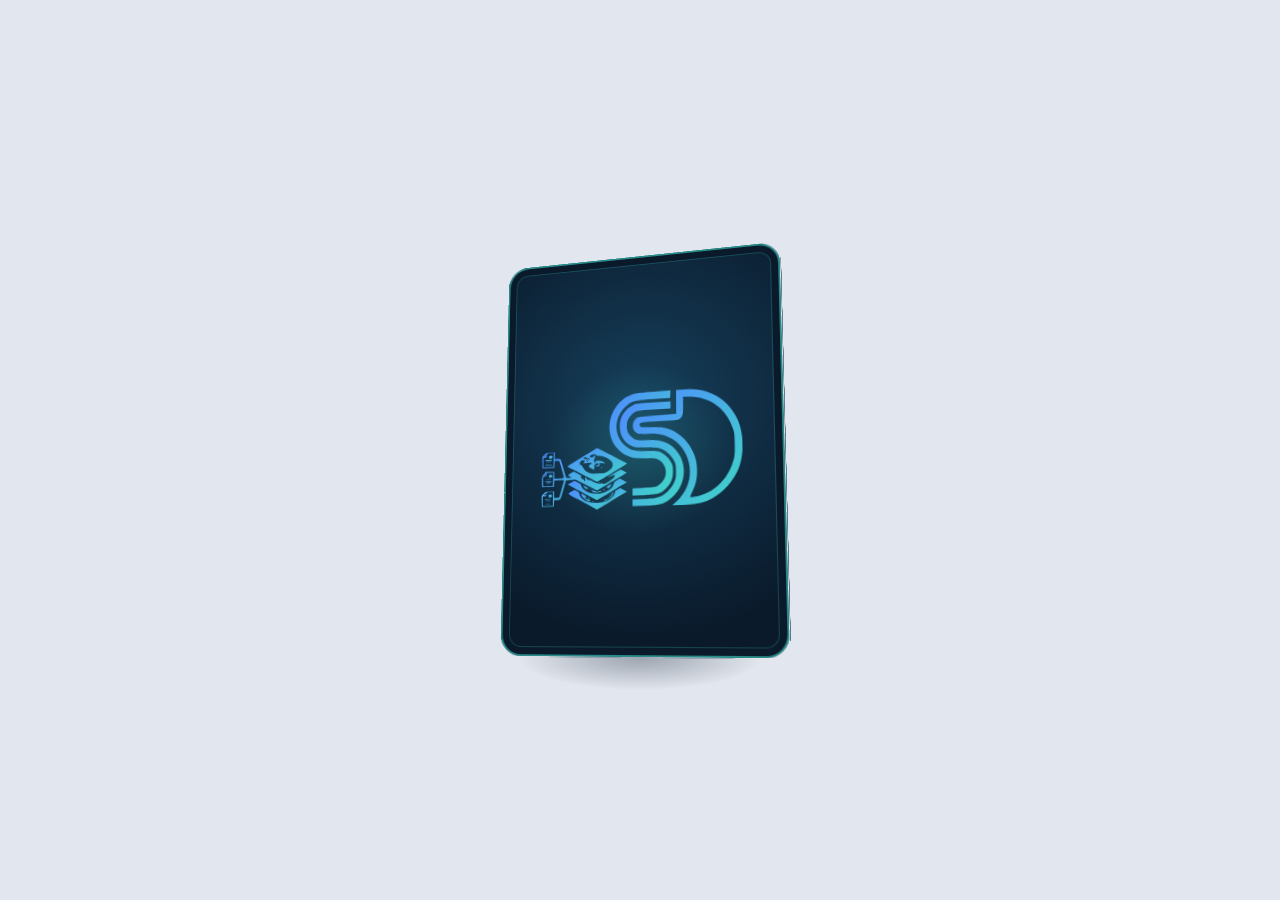
==== prototype/index.html @ 6d612077 "Planning: la lista di domani preparata in anticipo - PC: se la giornata del PDF è futura la verifica" ====
<!DOCTYPE html>
<!--
  Protocol Cards — a StructuRad product
  © 2026 StructuRad. All rights reserved. Powered by RadioPako.
-->
<html lang="it">
<head>
<meta charset="UTF-8">
<meta name="viewport" content="width=device-width, initial-scale=1.0, viewport-fit=cover">
<meta name="theme-color" content="#f2f6fd">
<meta name="author" content="StructuRad · RadioPako">
<meta name="copyright" content="© 2026 StructuRad. All rights reserved. Powered by RadioPako.">
<!-- icone: il marchio StructuRad (sorgenti in brand/, rigenerate con brand/genera-icone.js) -->
<link rel="icon" href="favicon.svg" type="image/svg+xml">
<link rel="icon" href="favicon-32.png" sizes="32x32" type="image/png">
<link rel="apple-touch-icon" href="apple-touch-icon.png">
<link rel="manifest" href="manifest.webmanifest">
<meta name="apple-mobile-web-app-title" content="Protocol Cards">
<title>Protocol Cards</title>
<style>
/* ═══════════════════════════════════════════════════════════
   PROTOCOL CARDS — prototipo
   Le card di seduta riprendono l'animazione di Uiverse.io / Novaxlo
   (card-time-cloud): pannello frontale che scivola, nuvole rotanti,
   tipografia e icona che crescono e ruotano. Ri-agganciata a una classe
   di stato invece che a :hover, che su touch resta attivo dopo il tap.
   ═══════════════════════════════════════════════════════════ */

:root{
  --bg:#f2f6fd; --surface:#ffffff; --surface2:#e9f0fc; --surface3:#dde8fa;
  --border:#d3e0f5; --border2:#bed2ef;
  --text:#15233f; --text2:#33456b; --muted:#6d7f9f;
  --accent:#2f6fed; --accent-d:#1d54c4; --accent-s:#e6eefd;
  --tint1:#7fa9f5; --tint2:#2f6fed;

  --st-todo:#e0801f;  --st-todo-t:#95530c;  --st-todo-s:#fdf1e2;
  --st-set:#0c9b78;   --st-set-t:#056a52;   --st-set-s:#e2f7f1;
  --st-done:#93a2ba;  --st-done-t:#5d6e88;  --st-done-s:#eef2f8;
  --danger:#d64545;   --danger-s:#fdeaea;

  --sh:0 1px 2px rgba(21,35,63,.06), 0 4px 14px rgba(47,111,237,.06);
  --sh-l:0 8px 30px rgba(21,35,63,.12);
  --r:14px; --ab:66px;
  --safe-b:env(safe-area-inset-bottom,0px);
}

/* ── TC ELETTIVA : verde pastello ── */
body[data-m="elettiva"]{
  --bg:#f1faf6; --surface2:#e6f5ee; --surface3:#d6eee2;
  --border:#cfe8dd; --border2:#aedcc7;
  --accent:#2f8f68; --accent-d:#1f6e4e; --accent-s:#e6f5ee;
  --tint1:#7ec9a8; --tint2:#a8dcc3;
  --sh:0 1px 2px rgba(21,63,45,.06), 0 4px 14px rgba(47,143,104,.08);
}
/* ── TC EMERGENZA : rosso sfumato al viola ── */
body[data-m="emergenza"]{
  --bg:#fdf3f7; --surface2:#fbe9f0; --surface3:#f7dbe8;
  --border:#f2d5e1; --border2:#e7b6cc;
  --accent:#c9345a; --accent-d:#9c2547; --accent-s:#fdecf1;
  --tint1:#e0556e; --tint2:#8b4bc4;
  --sh:0 1px 2px rgba(63,21,45,.06), 0 4px 14px rgba(201,52,90,.09);
}

*{box-sizing:border-box;margin:0;padding:0;-webkit-tap-highlight-color:transparent}
html,body{height:100%}
body{
  background:var(--bg);color:var(--text);
  font-family:'SF Pro Text',-apple-system,BlinkMacSystemFont,'Segoe UI',Roboto,sans-serif;
  overflow:hidden;transition:background .45s ease;
}
button,input,select,textarea{font-family:inherit}

/* ─── APP BAR ─────────────────────────────────────────── */
.appbar{
  position:fixed;top:0;left:0;right:0;z-index:40;height:var(--ab);
  padding:11px 14px;background:color-mix(in srgb,var(--bg) 92%,transparent);
  backdrop-filter:blur(14px);border-bottom:1px solid var(--border);
  display:flex;align-items:center;gap:9px;transition:border-color .45s;
}
.appbar h1{font-size:15.5px;font-weight:700;letter-spacing:-.25px}
.appbar .date{font-size:10.5px;color:var(--muted);margin-top:1px}
.ab-sp{flex:1}
.ico{
  position:relative;width:38px;height:38px;flex-shrink:0;border-radius:11px;
  border:1px solid var(--border);background:var(--surface);color:var(--text2);
  font-size:16px;cursor:pointer;display:flex;align-items:center;justify-content:center;
  box-shadow:var(--sh);
}
.ico:active{transform:scale(.93)}
.ico b{
  position:absolute;top:-4px;right:-4px;min-width:17px;height:17px;padding:0 4px;
  border-radius:99px;background:var(--danger);color:#fff;font-size:9.5px;font-weight:800;
  display:flex;align-items:center;justify-content:center;border:2px solid var(--bg);
}
.ico.hide{display:none}

.view{position:absolute;inset:0;overflow-y:auto;overflow-x:hidden;
  padding:calc(var(--ab) + 10px) 14px calc(34px + var(--safe-b));
  -webkit-overflow-scrolling:touch}
.view.hidden{display:none}

.h2{font-size:18px;font-weight:750;letter-spacing:-.3px;margin-bottom:4px}
.p{font-size:12px;color:var(--muted);line-height:1.55}
.blk{margin-top:22px}
.zona-velo{position:fixed;inset:0;z-index:4500;display:grid;place-items:center;padding:28px;background:var(--bg)}
.zona-velo[hidden]{display:none}
.zv-box{max-width:320px;text-align:center}
.zv-ico{width:64px;height:64px;margin:0 auto 16px;border-radius:50%;display:grid;place-items:center;
  font-size:30px;color:var(--accent-d);background:var(--accent-s)}
.zona-velo.fuori .zv-ico{color:var(--danger);background:#fde8e6}
.zv-box h3{font-size:18px;font-weight:750;margin-bottom:8px}
.zv-box p{font-size:13px;color:var(--text2);line-height:1.55;margin-bottom:18px}
.info details{border-top:1px solid var(--border)}
.info details:last-child{border-bottom:1px solid var(--border)}
.info summary{cursor:pointer;padding:12px 2px;font-size:13px;font-weight:700;color:var(--text);list-style:none;
  display:flex;align-items:center;justify-content:space-between}
.info summary::-webkit-details-marker{display:none}
.info summary::after{content:"+";font-weight:500;color:var(--muted)}
.info details[open] summary::after{content:"−"}
.info p{margin:0 2px 12px;font-size:12px;line-height:1.55;color:var(--muted)}

/* ═══ APERTURA ════════════════════════════════════════
   All'avvio una carta vera, al centro: angoli arrotondati, uno spessore
   che si vede quando ruota, un'ombra morbida sotto, il marchio
   StructuRad già stampato sul dorso. Entra inclinata e si gira: il fronte
   è la pagina dell'app in miniatura, con la sua intestazione già al
   posto giusto. Il fronte si allarga finché la miniatura coincide al
   pixel con la pagina vera, la carta si toglie e compaiono i pazienti:
   nessuno stacco. Tocco per saltare; con «riduci movimento» non c'è.

   Leggerezza, perché su un telefono vero non scatti:
     · lo spessore sono quattro strisce sottili sui lati, messe di taglio:
       la scheda grafica disegna due facce e quattro strisce, non una
       pila di carte intere sovrapposte (era il costo maggiore del giro);
     · niente ritaglio arrotondato sul fronte: la miniatura sta già
       dentro la carta;
     · si muovono solo transform e opacity; l'opacità sta sulla scena e
       non sulla carta, che altrimenti si appiattirebbe;
     · l'ombra è un gradiente, non un filtro;
     · il collegamento al PC (cifratura e rete) parte a carta posata.  */
#apertura{position:fixed;inset:0;z-index:5000;display:grid;place-items:center;overflow:hidden}
/* il «tavolo» è appena più scuro della pagina, così la carta si stacca;
   mentre il fronte si allarga sfuma, e resta il colore della pagina     */
.ap-tavolo{position:absolute;inset:0;background:rgba(10,26,43,.07)}
.ap-scena{position:relative;width:min(62vw,290px);aspect-ratio:5/7;perspective:1000px;opacity:0}
.ap-carta{position:absolute;inset:0;transform-style:preserve-3d;transform:rotateX(10deg) rotateY(-16deg)}
.ap-dorso,.ap-fronte{position:absolute;inset:0;border-radius:22px}
/* il taglio: --mw e --mh sono metà larghezza e metà altezza della carta */
.ap-lato{position:absolute;background:linear-gradient(90deg,#123247,#2a5a72 50%,#123247)}
.ap-lato.sx,.ap-lato.dx{top:16px;bottom:16px;left:50%;width:5px;margin-left:-2.5px}
.ap-lato.su,.ap-lato.giu{left:16px;right:16px;top:50%;height:5px;margin-top:-2.5px}
.ap-lato.dx{transform:rotateY(90deg) translateZ(var(--mw,145px))}
.ap-lato.sx{transform:rotateY(-90deg) translateZ(var(--mw,145px))}
.ap-lato.su{transform:rotateX(90deg) translateZ(var(--mh,203px))}
.ap-lato.giu{transform:rotateX(-90deg) translateZ(var(--mh,203px))}
.ap-dorso{display:grid;place-items:center;transform:translateZ(2.5px);backface-visibility:hidden;
  background:radial-gradient(48% 30% at 50% 50%,rgba(63,214,198,.18),transparent 70%),
             radial-gradient(120% 80% at 50% 38%,#16405c 0%,#0A1A2B 72%);
  box-shadow:inset 0 0 0 2px rgba(63,214,198,.6),inset 0 0 0 9px #0A1A2B,inset 0 0 0 10px rgba(63,214,198,.22)}
.ap-dorso svg{width:72%;height:auto}
.ap-fronte{transform:rotateY(180deg) translateZ(2.5px);backface-visibility:hidden;
  background:var(--ap-fondo,var(--bg))}
.ap-fronte::after{content:"";position:absolute;inset:0;border-radius:inherit;box-shadow:inset 0 0 0 1.5px var(--border)}
/* la pagina in miniatura: grande come lo schermo, rimpicciolita sulla carta */
.ap-pagina{position:absolute;transform-origin:0 0;pointer-events:none}
.ap-pagina .appbar{backdrop-filter:none;-webkit-backdrop-filter:none;background:var(--ap-fondo,var(--bg))}
.ap-ombra{position:absolute;left:8%;right:8%;bottom:-9%;height:16%;border-radius:50%;opacity:0;
  background:radial-gradient(closest-side,rgba(10,26,43,.32),transparent)}
/* entrata */
#apertura.pronto .ap-scena{animation:apAppare .35s ease-out forwards}
#apertura.pronto .ap-carta{animation:apEntra .75s cubic-bezier(.22,1,.36,1) forwards}
#apertura.pronto .ap-ombra{animation:apOmbra .75s cubic-bezier(.22,1,.36,1) forwards}
@keyframes apAppare{to{opacity:1}}
@keyframes apEntra{from{transform:translateY(34px) scale(.9) rotateX(26deg) rotateY(-30deg)}
                   to{transform:rotateX(10deg) rotateY(-16deg)}}
@keyframes apOmbra{from{opacity:0;transform:scale(.8)}to{opacity:1;transform:none}}
/* il giro: la carta si solleva a metà, si gira sul fronte e si posa */
#apertura.gira .ap-scena{opacity:1}
#apertura.gira .ap-carta{animation:apGira var(--t-giro,820ms) cubic-bezier(.45,.05,.25,1) forwards}
#apertura.gira .ap-ombra{opacity:1;animation:apOmbraGiro var(--t-giro,820ms) cubic-bezier(.45,.05,.25,1) forwards}
@keyframes apGira{
  0%{transform:rotateX(10deg) rotateY(-16deg)}
  50%{transform:translateZ(70px) rotateX(6deg) rotateY(90deg)}
  100%{transform:rotateX(0deg) rotateY(180deg)}}
@keyframes apOmbraGiro{50%{opacity:.45;transform:scale(.7)}100%{opacity:1;transform:none}}
/* il fronte si allarga a tutto schermo: è del colore dell'app, quindi
   diventa la pagina; il nome e l'ombra intanto sfumano              */
#apertura.espandi .ap-carta{transform:rotateY(180deg);animation:none}
#apertura.espandi .ap-scena{perspective:none;animation:apEspandi var(--t-espandi,460ms) cubic-bezier(.65,0,.25,1) forwards}
#apertura.espandi .ap-ombra,#apertura.espandi .ap-tavolo,#apertura.espandi .ap-fronte::after{animation:apVia .25s ease-out forwards}
@keyframes apEspandi{to{transform:scale(var(--s-pieno,3))}}
@keyframes apVia{to{opacity:0}}

@media (prefers-reduced-motion: reduce){#apertura{display:none}}

/* ═══ GIORNATE: oggi e planning ══════════════════════ */
.giorni{display:flex;gap:6px;margin:0 0 12px;padding:4px;border-radius:13px;background:var(--surface2);
  border:1px solid var(--border);overflow-x:auto;scrollbar-width:none}
.giorni[hidden]{display:none}
.giorni::-webkit-scrollbar{display:none}
.giorni button{flex:1 0 auto;min-width:0;height:38px;padding:0 12px;border:0;border-radius:10px;background:none;
  font:inherit;font-size:12px;font-weight:700;color:var(--muted);cursor:pointer;white-space:nowrap}
.giorni button small{font-weight:600;opacity:.8;margin-left:5px}
.giorni button.on{background:var(--surface);color:var(--text);box-shadow:var(--sh)}
.giorni button.plan.on{color:var(--accent-d)}

/* ═══ BOARD ═══════════════════════════════════════════ */
.legend{display:flex;gap:13px;flex-wrap:wrap;padding:2px 2px 4px;
  font-size:10.5px;color:var(--muted)}
.legend i{display:inline-block;width:8px;height:8px;border-radius:2px;
  margin-right:5px;vertical-align:1px}

.newcard{width:100%;height:46px;margin-bottom:14px;border-radius:12px;border:none;
  background:linear-gradient(135deg,var(--tint1),var(--tint2));color:#fff;
  font-size:14px;font-weight:700;cursor:pointer;
  box-shadow:0 4px 14px color-mix(in srgb,var(--tint1) 35%,transparent)}
.newcard:active{transform:scale(.985)}
.newcard.hidden{display:none}

.cp{position:sticky;top:0;z-index:6;display:flex;align-items:center;gap:10px;
  margin:16px -14px 11px;padding:9px 14px;
  background:color-mix(in srgb,var(--bg) 95%,transparent);backdrop-filter:blur(10px)}
.cp-t{font-size:10.5px;font-weight:800;letter-spacing:1.4px;text-transform:uppercase}
.cp-ico{font-size:13px;line-height:1}
.cp-n{font-size:10px;font-weight:700;color:var(--muted);border:1px solid var(--border2);
  border-radius:99px;padding:2px 8px;background:var(--surface)}
.cp-line{flex:1;height:1px;background:var(--border)}
.list{display:flex;flex-direction:column;gap:10px}

.slot{position:relative;border-radius:var(--r)}
.slot::after{
  content:'✓  completato';position:absolute;inset:0;display:flex;align-items:center;
  justify-content:flex-end;padding-right:18px;border-radius:var(--r);
  background:linear-gradient(90deg,transparent,var(--st-done-s));
  font-size:11.5px;font-weight:700;color:var(--st-done-t);
  opacity:0;transition:opacity .2s;pointer-events:none;
}
.slot.swiping::after{opacity:1}
.slot[data-state="done"]::after{content:'↩  riattiva';
  background:linear-gradient(90deg,transparent,var(--st-todo-s));color:var(--st-todo-t)}

.card-mini{
  --c1:var(--st-todo); --c1t:var(--st-todo-t); --c1s:var(--st-todo-s);
  position:relative;height:84px;border-radius:var(--r);
  border:1px solid var(--border);border-left:3.5px solid var(--c1);
  background:var(--surface);overflow:hidden;cursor:pointer;box-shadow:var(--sh);
  transition:transform .28s cubic-bezier(.32,.72,0,1),border-color .4s,opacity .3s;
  touch-action:pan-y;will-change:transform;
}
.card-mini:active{transform:scale(.975)}
.mini-back{position:absolute;inset:0;overflow:hidden;
  background:radial-gradient(80% 140% at 92% 125%,var(--c1s) 0%,transparent 62%)}
.mini-back::before{content:'';position:absolute;width:140%;aspect-ratio:1;right:-38%;top:-22%;
  background:radial-gradient(closest-side,var(--c1s),transparent 72%);
  animation:rotate-cloud 18s linear infinite}
.mini-front{position:absolute;inset:0;
  background:linear-gradient(105deg,var(--surface) 56%,var(--surface2));
  transition:transform .42s cubic-bezier(.32,.72,0,1);will-change:transform}
.card-mini.opening .mini-front{transform:translateY(102%)}
.mini-body{position:absolute;inset:0;padding:11px 14px;display:flex;align-items:center;gap:12px}
.mini-l{flex:1;min-width:0}
.mini-name{font-size:14px;font-weight:700;line-height:1.22;letter-spacing:-.2px;
  display:-webkit-box;-webkit-line-clamp:2;-webkit-box-orient:vertical;overflow:hidden}
.mini-sub{font-size:10.5px;color:var(--muted);margin-top:3px}
.mini-sum{display:flex;gap:4px;flex-wrap:wrap;margin-top:5px}
.mini-sum span{font-size:8.5px;font-weight:800;letter-spacing:.3px;text-transform:uppercase;
  padding:2px 5px;border-radius:4px;background:var(--c1s);color:var(--c1t);
  border:.5px solid var(--c1)}
.mini-r{flex-shrink:0;display:flex;flex-direction:column;align-items:flex-end;gap:7px}
.mini-time{font-size:22px;font-weight:750;color:var(--c1t);font-variant-numeric:tabular-nums;
  letter-spacing:-.6px;line-height:1;transition:color .4s}
.mini-dot{width:7px;height:7px;border-radius:50%;background:var(--c1);
  box-shadow:0 0 0 3px var(--c1s)}
.slot[data-state="set"]  .card-mini{--c1:var(--st-set);--c1t:var(--st-set-t);--c1s:var(--st-set-s)}
.slot[data-state="done"] .card-mini{--c1:var(--st-done);--c1t:var(--st-done-t);--c1s:var(--st-done-s);opacity:.62}
.slot[data-state="done"] .mini-name{color:var(--muted)}
.slot[data-state="done"] .mini-back::before{animation:none}

.eod{width:100%;margin-top:26px;height:50px;border-radius:13px;border:1px dashed var(--border2);
  background:var(--surface);color:var(--text2);font-size:14px;font-weight:650;
  cursor:pointer;box-shadow:var(--sh)}
.eod:active{transform:scale(.985)}
.eod[hidden]{display:none}
.eod:disabled{opacity:.45;cursor:not-allowed}

/* ═══ DETTAGLIO ════════════════════════════════════════ */
.detail{position:fixed;inset:0;z-index:50;background:var(--bg);display:none;flex-direction:column}
.detail.open{display:flex}
.d-head{
  --c1:var(--st-todo); --c1t:var(--st-todo-t); --c1s:var(--st-todo-s);
  flex-shrink:0;padding:calc(12px + env(safe-area-inset-top,0px)) 15px 14px;
  border-bottom:1px solid var(--border);
  background:linear-gradient(180deg,var(--c1s),var(--surface) 85%);
}
.detail[data-state="set"]  .d-head{--c1:var(--st-set);--c1t:var(--st-set-t);--c1s:var(--st-set-s)}
.detail[data-state="done"] .d-head{--c1:var(--st-done);--c1t:var(--st-done-t);--c1s:var(--st-done-s)}
.d-top{display:flex;align-items:flex-start;gap:11px}
.d-name{font-size:17px;font-weight:750;line-height:1.2;letter-spacing:-.35px}
.d-meta{display:flex;flex-wrap:wrap;gap:3px 9px;margin-top:5px;font-size:11.5px;color:var(--muted)}
.d-meta b{color:var(--text2);font-weight:700}
.d-time{margin-left:auto;font-size:30px;font-weight:750;color:var(--c1t);
  font-variant-numeric:tabular-nums;letter-spacing:-1px;line-height:1}
.urg{display:inline-block;font-size:8.5px;font-weight:800;letter-spacing:.6px;
  padding:3px 7px;border-radius:5px;color:#fff;margin-top:6px;
  background:linear-gradient(135deg,#e0556e,#8b4bc4)}

.d-scroll{flex:1;overflow-y:auto;-webkit-overflow-scrolling:touch;
  padding:0 15px calc(98px + var(--safe-b))}
.sec{padding:16px 0;border-bottom:1px solid var(--border)}
.sec:last-child{border-bottom:none}
.sec-t{font-size:9.5px;font-weight:800;letter-spacing:1.2px;text-transform:uppercase;
  color:var(--muted);margin-bottom:10px;display:flex;align-items:center;gap:8px}
.sec-t .sp{flex:1}
.ris{display:flex;flex-direction:column;gap:9px}
.ris-row{display:flex;gap:10px;font-size:13px;line-height:1.42}
.ris-row b{flex-shrink:0;width:58px;font-size:9.5px;font-weight:800;letter-spacing:.7px;
  text-transform:uppercase;color:var(--muted);padding-top:3px}

.seg{display:flex;gap:3px;padding:3px;background:var(--surface2);
  border:1px solid var(--border);border-radius:11px}
.seg button{flex:1;height:34px;border:none;border-radius:8px;background:transparent;
  color:var(--muted);font-size:12.5px;font-weight:650;cursor:pointer;transition:.15s}
.seg button.on{background:var(--surface);color:var(--accent);box-shadow:var(--sh)}

.opts{display:flex;flex-direction:column;gap:8px;margin-top:10px}
.opt{display:flex;align-items:flex-start;gap:10px;padding:12px;border:1px solid var(--border);
  background:var(--surface);border-radius:12px;cursor:pointer;box-shadow:var(--sh);transition:.15s}
.opt.on{border-color:var(--accent);background:var(--accent-s)}
.opt:active{transform:scale(.99)}
.opt-r{flex-shrink:0;width:17px;height:17px;border-radius:50%;margin-top:1px;
  border:2px solid var(--border2);position:relative;background:var(--surface)}
.opt.on .opt-r{border-color:var(--accent)}
.opt.on .opt-r::after{content:'';position:absolute;inset:2.5px;border-radius:50%;background:var(--accent)}
.opt-n{font-size:13.5px;font-weight:700;line-height:1.3}
.opt-w{font-size:10.5px;color:var(--muted);margin-top:3px;line-height:1.42}
.tag{flex-shrink:0;font-size:8.5px;font-weight:800;letter-spacing:.5px;border-radius:5px;
  padding:3px 6px;margin-left:auto}
.tag.sirm{color:var(--accent-d);background:var(--accent-s);border:1px solid var(--border2)}
.tag.learn{color:var(--st-set-t);background:var(--st-set-s);border:1px solid var(--st-set)}
.apply{width:100%;height:42px;margin-top:10px;border-radius:10px;border:none;
  background:var(--accent);color:#fff;font-size:13.5px;font-weight:700;cursor:pointer}
.apply:disabled{background:var(--surface2);color:var(--muted);cursor:not-allowed}
.apply:not(:disabled):active{transform:scale(.985)}

.chk{display:flex;align-items:center;gap:11px;padding:12px 13px;background:var(--surface);
  border:1px solid var(--border);border-radius:12px;cursor:pointer;box-shadow:var(--sh)}
.chk.on{border-color:var(--accent);background:var(--accent-s)}
.chk-b{width:21px;height:21px;border-radius:6px;border:1.5px solid var(--border2);
  flex-shrink:0;position:relative;transition:.15s;background:var(--surface)}
.chk.on .chk-b{background:var(--accent);border-color:var(--accent)}
.chk.on .chk-b::after{content:'';position:absolute;left:6.5px;top:2.5px;width:5px;height:11px;
  border-right:2px solid #fff;border-bottom:2px solid #fff;transform:rotate(42deg)}
.chk-l{font-size:13.5px;font-weight:650}
.prev-d{display:none;margin-top:9px;gap:8px;align-items:center}
.prev-d.show{display:flex}
.prev-d label{font-size:11px;color:var(--muted);flex-shrink:0}

input[type=date],input[type=time],input[type=number],input[type=text]{
  height:44px;padding:0 12px;border:1px solid var(--border);border-radius:11px;
  background:var(--surface);color:var(--text);font-size:14px;outline:none;width:100%}
input:focus{border-color:var(--accent);box-shadow:0 0 0 3px var(--accent-s)}
input.err{border-color:var(--danger);box-shadow:0 0 0 3px var(--danger-s)}

.hint{display:none;margin-top:10px;padding:12px 13px;border-radius:12px;
  border:1px solid var(--c);background:var(--cs)}
.hint.show{display:block;animation:pop .28s cubic-bezier(.32,.72,0,1)}
.hint-h{font-size:12.5px;font-weight:750;color:var(--ct);display:flex;gap:7px;align-items:center}
.hint-b{font-size:11.5px;color:var(--text2);margin-top:5px;line-height:1.5}
.hint-a{margin-top:10px;height:34px;padding:0 14px;border-radius:9px;border:none;
  background:var(--ct);color:#fff;font-size:12.5px;font-weight:700;cursor:pointer}
.hint.req{--c:var(--st-todo);--ct:var(--st-todo-t);--cs:var(--st-todo-s)}
.hint.skip{--c:var(--st-set);--ct:var(--st-set-t);--cs:var(--st-set-s)}

textarea.notes{width:100%;min-height:92px;padding:12px 13px;border:1px solid var(--border);
  border-radius:12px;background:var(--surface);color:var(--text);font-size:14px;
  line-height:1.52;outline:none;resize:none;overflow:hidden;box-shadow:var(--sh)}
textarea.notes:focus{border-color:var(--accent);box-shadow:0 0 0 3px var(--accent-s)}
textarea.notes::placeholder{color:var(--muted)}
.notes-c{font-size:10px;color:var(--muted);text-align:right;margin-top:5px}

.combo{display:flex;gap:8px;align-items:stretch}
.fld{flex:1;min-width:0;position:relative}
.fld-l{font-size:9px;font-weight:800;letter-spacing:.7px;text-transform:uppercase;
  color:var(--muted);margin-bottom:5px;display:block}
select.dd,button.dd{width:100%;height:44px;padding:0 30px 0 12px;border:1px solid var(--border);
  border-radius:10px;background:var(--surface);color:var(--text);font-size:13.5px;
  text-align:left;cursor:pointer;appearance:none;outline:none;box-shadow:var(--sh);
  white-space:nowrap;overflow:hidden;text-overflow:ellipsis}
select.dd:focus,button.dd:focus{border-color:var(--accent);box-shadow:0 0 0 3px var(--accent-s)}
.fld::after{content:'';position:absolute;right:13px;bottom:17px;width:7px;height:7px;
  border-right:1.6px solid var(--muted);border-bottom:1.6px solid var(--muted);
  transform:rotate(45deg);pointer-events:none}
.fld.nolabel::after{bottom:18px}
button.dd.ph{color:var(--muted)}
button.dd:disabled{opacity:.5;cursor:not-allowed;background:var(--surface2)}

.pop{position:absolute;top:calc(100% + 6px);left:0;right:0;z-index:20;background:var(--surface);
  border:1px solid var(--border2);border-radius:12px;padding:6px;box-shadow:var(--sh-l);
  display:none;max-height:262px;overflow-y:auto}
.pop.open{display:block}
.pop-i{display:flex;align-items:center;gap:10px;padding:10px;border-radius:8px;
  font-size:13.5px;cursor:pointer}
.pop-i:active{background:var(--surface2)}
.pop-c{width:19px;height:19px;border-radius:5px;border:1.5px solid var(--border2);
  flex-shrink:0;position:relative;transition:.15s}
.pop-i.on .pop-c{background:var(--accent);border-color:var(--accent)}
.pop-i.on .pop-c::after{content:'';position:absolute;left:5.5px;top:2px;width:5px;height:10px;
  border-right:2px solid #fff;border-bottom:2px solid #fff;transform:rotate(42deg)}
.pop-i small{margin-left:auto;color:var(--muted);font-size:10.5px}

.add{width:100%;height:42px;margin-top:10px;border-radius:10px;border:none;
  background:var(--accent);color:#fff;font-size:13.5px;font-weight:700;cursor:pointer}
.add:disabled{background:var(--surface2);color:var(--muted);cursor:not-allowed}
.add:not(:disabled):active{transform:scale(.985)}

.rows{display:flex;flex-direction:column;gap:7px;margin-top:12px}
.row{display:flex;align-items:center;gap:9px;padding:10px 11px;background:var(--surface);
  border:1px solid var(--border);border-left:3px solid var(--ph,var(--accent));
  border-radius:10px;box-shadow:var(--sh);animation:pop .26s cubic-bezier(.32,.72,0,1)}
@keyframes pop{from{opacity:0;transform:translateY(-6px) scale(.97)}}
.row-n{font-size:12px;font-weight:750;min-width:62px;color:var(--ph)}
.row-z{display:flex;gap:4px;flex-wrap:wrap;flex:1}
/* sigla zona: al tocco si espande mostrando il nome per esteso */
.row-z .zc{display:inline-flex;align-items:center;font-size:9.5px;font-weight:650;
  padding:2.5px 6px;border-radius:5px;background:var(--surface2);
  border:1px solid var(--border);color:var(--text2);cursor:pointer;
  transition:background .2s,border-color .2s,color .2s,transform .12s}
.row-z .zc.plain{cursor:default}
.row-z .zc b{font-weight:750}
.row-z .zc i{max-width:0;opacity:0;font-style:normal;white-space:nowrap;overflow:hidden;
  transition:max-width .3s cubic-bezier(.32,.72,0,1),opacity .18s,margin-left .3s}
.row-z .zc.on{background:var(--accent-s);border-color:var(--accent);color:var(--accent-d)}
.row-z .zc.on i{max-width:150px;opacity:1;margin-left:5px}
.row-z .zc:not(.plain):active{transform:scale(.94)}
.row-d{width:54px;height:28px;flex-shrink:0;border-radius:7px;border:1px solid var(--border);
  background:var(--surface2);color:var(--text);font-size:11px;text-align:center;outline:none;padding:0}
.row-x{flex-shrink:0;width:26px;height:26px;border-radius:7px;border:none;background:transparent;
  color:var(--muted);font-size:17px;cursor:pointer;line-height:1}
.row-x:active{background:var(--surface2)}
.empty{padding:20px;text-align:center;font-size:12px;color:var(--muted);
  border:1px dashed var(--border2);border-radius:11px;margin-top:12px}

.calc{margin-top:10px;padding:14px;background:var(--surface);border:1px solid var(--border);
  border-radius:12px;box-shadow:var(--sh)}
.calc-out{display:grid;grid-template-columns:1fr 1fr;gap:10px}
.calc-k{display:flex;flex-direction:column;gap:5px;padding:10px 12px;border-radius:10px;background:var(--accent-s)}
.calc-l{font-size:9.5px;font-weight:800;letter-spacing:1px;text-transform:uppercase;color:var(--muted)}
.calc-v{font-size:30px;font-weight:800;letter-spacing:-1px;color:var(--accent-d);
  font-variant-numeric:tabular-nums;line-height:1}
.calc-u{font-size:12px;font-weight:650;color:var(--muted)}
.calc-tot{font-size:11px;color:var(--muted);margin-top:7px;line-height:1.5}
.calc-warn{margin-top:9px;padding:8px 10px;border-radius:9px;font-size:11px;line-height:1.45;
  background:var(--st-todo-s);color:var(--st-todo-t);border:1px solid var(--st-todo);display:none}
.calc-warn.show{display:block}
.calc-hr{height:1px;background:var(--border);margin:13px -14px}
.par{display:flex;align-items:center;gap:10px;padding:5px 0}
.par-l{flex:1;min-width:0}
.par-n{font-size:12.5px;font-weight:650}
.par-u{width:34px;font-size:11px;font-weight:650;color:var(--muted)}
.calc-ag{flex:0 0 52%;width:52%;min-width:0;height:38px}
.calc-dose{display:flex;align-items:center;gap:8px;width:100%;margin-top:8px;padding:9px 0 2px;border:0;
  border-top:1px solid var(--border);background:none;font:inherit;font-size:11.5px;color:var(--muted);text-align:left;cursor:pointer}
.calc-dose #cDoseT{flex:1;min-width:0}
.calc-dose b{color:var(--text)}
.calc-dose .mod{color:var(--st-todo-t);font-weight:700}
.calc-dose-a{font-weight:700;color:var(--accent-d)}
.calc-dose-p[hidden]{display:none}
.calc.vuoto .calc-out,.calc.vuoto .calc-hr,.calc.vuoto .par,.calc.vuoto .calc-dose,.calc.vuoto .calc-dose-p{display:none}
.calc.vuoto .calc-tot{margin:0;text-align:center;font-size:12px}
.step{display:flex;align-items:center;flex-shrink:0;border:1px solid var(--border);
  border-radius:10px;overflow:hidden;background:var(--surface)}
.step button{width:36px;height:36px;border:none;background:var(--surface2);color:var(--accent-d);
  font-size:17px;font-weight:700;cursor:pointer;line-height:1}
.step button:active{background:var(--surface3)}
.step input{width:56px;height:36px;border:none;border-left:1px solid var(--border);
  border-right:1px solid var(--border);border-radius:0;background:var(--surface);
  text-align:center;font-size:13.5px;font-weight:700;font-variant-numeric:tabular-nums;
  outline:none;padding:0;-moz-appearance:textfield}
.step input::-webkit-outer-spin-button,.step input::-webkit-inner-spin-button{
  -webkit-appearance:none;margin:0}
.step input:focus{box-shadow:none;background:var(--accent-s)}

.d-act{position:absolute;left:0;right:0;bottom:0;z-index:10;
  padding:12px 15px calc(12px + var(--safe-b));
  background:linear-gradient(180deg,transparent,var(--bg) 26%)}
.set-btn{width:100%;height:52px;border-radius:13px;border:none;background:var(--st-set);
  color:#fff;font-size:15.5px;font-weight:750;cursor:pointer;letter-spacing:.2px;
  box-shadow:0 4px 14px rgba(12,155,120,.3);transition:transform .12s,background .25s}
.set-btn:active{transform:scale(.978)}
.set-btn:disabled{background:var(--surface2);color:var(--muted);box-shadow:none;cursor:not-allowed}
.set-btn.re{background:var(--surface);color:var(--text);border:1px solid var(--border2);box-shadow:var(--sh)}

/* ═══ NUOVA SCHEDA ═════════════════════════════════════ */
.form{display:flex;flex-direction:column;gap:14px;margin-top:16px}
.f-row{display:flex;gap:10px}
.f-row>*{flex:1;min-width:0}
.f-err{font-size:10.5px;color:var(--danger);margin-top:5px;display:none}
.f-err.show{display:block}

/* ═══ IMPOSTAZIONI / CESTINO ═══════════════════════════ */
.item{padding:13px;background:var(--surface);border:1px solid var(--border);
  border-radius:12px;box-shadow:var(--sh);margin-bottom:9px}
.item-h{display:flex;align-items:flex-start;gap:9px}
.item-n{font-size:13.5px;font-weight:700;line-height:1.3;min-width:0}
.item-s{font-size:10.5px;color:var(--muted);margin-top:3px;line-height:1.45}
.sig{font-family:ui-monospace,SFMono-Regular,Menlo,monospace;font-size:9.5px;
  color:var(--accent-d);background:var(--accent-s);border:1px solid var(--border2);
  border-radius:5px;padding:4px 7px;margin-top:8px;word-break:break-all;line-height:1.5}
.mini-x{flex-shrink:0;width:30px;height:30px;border-radius:9px;border:1px solid var(--border);
  background:var(--surface);color:var(--danger);font-size:15px;cursor:pointer;
  display:flex;align-items:center;justify-content:center}
.mini-x:active{background:var(--danger-s)}
.mini-b{flex-shrink:0;height:30px;padding:0 11px;border-radius:9px;border:1px solid var(--border2);
  background:var(--surface);color:var(--accent-d);font-size:11.5px;font-weight:700;cursor:pointer}
.mini-b:active{background:var(--accent-s)}
.prof-l{display:block;font-size:9.5px;font-weight:800;letter-spacing:1.1px;text-transform:uppercase;
  color:var(--muted);margin-bottom:5px}
.prof-nome{width:100%;height:40px;padding:0 12px;border:1px solid var(--border);border-radius:10px;
  background:var(--surface2);font:inherit;font-size:14px;font-weight:600;color:var(--text)}
.prof-nome:focus{outline:none;border-color:var(--accent);box-shadow:0 0 0 3px var(--accent-s)}
.prof-az{display:flex;gap:8px;margin-top:11px;flex-wrap:wrap}
.pa-drive{display:block;width:100%;margin-top:14px;padding:8px;border:0;background:none;
  color:var(--accent-d);font:inherit;font-size:13px;font-weight:700;text-decoration:underline;cursor:pointer}
.pa-drive[hidden]{display:none}
.zona-az{align-items:center}
.zona-az .zona-r{width:auto;flex:0 0 auto;height:30px;padding:0 28px 0 10px;font-size:12px;border-radius:9px}
.prof-tit{display:flex;gap:4px;padding:3px;border-radius:11px;background:var(--surface2);border:1px solid var(--border)}
.prof-tit button{flex:1;height:34px;border:0;border-radius:8px;background:transparent;font:inherit;font-size:13px;
  font-weight:700;color:var(--muted);cursor:pointer}
.prof-tit button.on{background:var(--surface);color:var(--accent-d);box-shadow:var(--sh)}
.prof-riga{display:grid;grid-template-columns:1fr 1fr;gap:8px}
.prof-arch{margin-top:9px;font-size:10.5px;color:var(--muted);line-height:1.45}
.prof-arch code{font-family:ui-monospace,SFMono-Regular,Menlo,monospace;font-size:10px;color:var(--accent-d);
  background:var(--accent-s);border-radius:4px;padding:1px 5px}
.ttl{font-size:10.5px;font-weight:700;color:var(--danger);background:var(--danger-s);
  border-radius:6px;padding:3px 7px;display:inline-block;margin-top:8px}
.btn-danger{width:100%;height:44px;border-radius:11px;border:1px solid var(--danger);
  background:var(--surface);color:var(--danger);font-size:13.5px;font-weight:700;cursor:pointer}
.btn-danger:active{background:var(--danger-s)}
.btn-ghost{width:100%;height:44px;border-radius:11px;border:1px solid var(--border2);
  background:var(--surface);color:var(--text2);font-size:13.5px;font-weight:650;
  cursor:pointer;box-shadow:var(--sh)}
.btn-ghost:active{background:var(--surface2)}
.btn-prim{width:100%;height:50px;border-radius:13px;border:none;
  background:linear-gradient(135deg,var(--tint1),var(--tint2));color:#fff;
  font-size:15px;font-weight:750;cursor:pointer;
  box-shadow:0 4px 14px color-mix(in srgb,var(--tint1) 35%,transparent)}
.btn-prim:active{transform:scale(.985)}

.mask{position:fixed;inset:0;z-index:70;background:rgba(21,35,63,.42);backdrop-filter:blur(3px);
  display:none;align-items:center;justify-content:center;padding:24px}
.mask.open{display:flex;animation:fade .18s}
/* la conferma sta sopra ogni altra finestra: annullando si torna a quella sotto */
#mask{z-index:4600}
@keyframes fade{from{opacity:0}}
.modal{width:100%;max-width:340px;background:var(--surface);border-radius:17px;padding:20px;
  box-shadow:var(--sh-l);animation:up .24s cubic-bezier(.32,.72,0,1)}
@keyframes up{from{opacity:0;transform:translateY(14px) scale(.97)}}
.modal h3{font-size:16.5px;font-weight:750;margin-bottom:7px}
.modal p{font-size:12.5px;color:var(--text2);line-height:1.58}
.modal-a{display:flex;gap:9px;margin-top:18px}
.modal-a button{flex:1;height:44px;border-radius:11px;font-size:13.5px;font-weight:700;
  cursor:pointer;border:none}
.mb-no{background:var(--surface2);color:var(--text2);border:1px solid var(--border)}
.mb-yes{background:var(--danger);color:#fff}
.mb-yes.safe{background:var(--accent)}
.modal-a button:active{transform:scale(.97)}

.toast{position:fixed;left:50%;bottom:calc(86px + var(--safe-b));
  transform:translateX(-50%) translateY(14px);z-index:80;background:var(--text);
  border-radius:99px;padding:10px 18px;color:#fff;font-size:12.5px;font-weight:650;
  opacity:0;pointer-events:none;transition:.26s cubic-bezier(.32,.72,0,1);
  box-shadow:var(--sh-l);white-space:nowrap}
.toast.show{opacity:1;transform:translateX(-50%) translateY(0)}

/* ═══ ESPANSIONE A TUTTO SCHERMO ═══════════════════════
   Un clone della card viene portato da posizione fissa alle dimensioni
   dello schermo in un solo movimento. La coreografia interna della card
   (pannello che scivola, numero che cresce, icona che ruota) gira in
   parallelo, non in sequenza: una sola animazione, non due.          */
.ghost{
  position:fixed;z-index:60;margin:0;pointer-events:none;
  will-change:top,left,width,height;
}
/* la coreografia interna dura quanto l'espansione: una sola animazione */
.ghost,.ghost *{transition-duration:var(--gd)!important}

/* comparsa scaglionata dei contenuti */
.rise{opacity:0;transform:translateY(18px)}
.rise.go{animation:riseK .42s cubic-bezier(.22,.9,.24,1) both}
.rise.out{opacity:1;transform:none;animation:fallK .17s ease-in both}
@keyframes riseK{from{opacity:0;transform:translateY(18px)}to{opacity:1;transform:none}}
@keyframes fallK{from{opacity:1;transform:none}to{opacity:0;transform:translateY(10px)}}
@media (prefers-reduced-motion:reduce){
  .rise,.rise.go,.rise.out{animation:none;opacity:1;transform:none}
}
</style>
</head>
<body>

<!-- ══ ZONA OSPEDALE: copre le schede finché la posizione non dice «in ospedale» ══ -->
<div class="zona-velo" id="zonaVelo" role="alertdialog" aria-modal="true" aria-labelledby="zvTit" hidden>
  <div class="zv-box">
    <div class="zv-ico" aria-hidden="true">⌖</div>
    <h3 id="zvTit">Verifico la posizione…</h3>
    <p id="zvTesto"></p>
    <button class="btn-prim" id="zvAzione" hidden></button>
    <button class="btn-ghost" id="zvEsci" hidden style="margin-top:10px">Disattiva la zona e cancella le schede</button>
  </div>
</div>

<!-- ══ APERTURA: il dorso della carta, che si gira sulla seduta ══ -->
<div id="apertura" aria-hidden="true"><div class="ap-tavolo"></div><div class="ap-scena"><div class="ap-ombra"></div><div class="ap-carta">
<i class="ap-lato sx"></i><i class="ap-lato dx"></i><i class="ap-lato su"></i><i class="ap-lato giu"></i>
<div class="ap-fronte"></div>
<div class="ap-dorso">
<svg aria-hidden="true" version="1.0" xmlns="http://www.w3.org/2000/svg"
 viewBox="0 0 340.000000 192.000000"
 preserveAspectRatio="xMidYMid meet">
<defs><linearGradient id="sdGradAp" x1="0" y1="1" x2="1" y2="0"><stop stop-color="#4F8BFF"/><stop offset="1" stop-color="#3FD6C6"/></linearGradient></defs>
<g transform="translate(0.000000,192.000000) scale(0.100000,-0.100000)"
fill="url(#sdGradAp)" stroke="none">
<path d="M1615 1895 c-137 -29 -227 -85 -316 -195 -131 -162 -154 -393 -60
-590 38 -80 146 -190 231 -234 94 -50 177 -66 341 -66 153 0 191 -10 247 -63
76 -72 100 -176 62 -265 -27 -62 -95 -127 -149 -142 -20 -5 -116 -10 -213 -10
l-178 0 0 -61 0 -60 208 3 c240 4 263 10 356 98 79 75 110 149 111 265 0 79
-3 97 -29 149 -36 73 -97 136 -168 172 -50 26 -63 28 -233 35 -209 8 -256 19
-343 83 -95 70 -151 161 -173 280 -29 157 51 337 188 424 93 59 119 63 432 66
l286 2 3 62 3 62 -273 -1 c-179 -1 -294 -5 -333 -14z"/>
<path d="M2314 1713 l1 -198 -315 -5 c-245 -4 -321 -8 -340 -19 -105 -59 -103
-214 4 -265 26 -12 66 -16 173 -16 104 0 156 -5 213 -20 193 -50 343 -174 424
-352 76 -164 79 -362 8 -516 -40 -87 -100 -168 -166 -224 -34 -29 -65 -56 -71
-61 -6 -6 69 -7 200 -4 233 7 320 24 448 88 184 93 352 273 429 463 103 253
88 624 -34 845 -104 188 -222 305 -393 389 -145 71 -247 92 -451 92 l-130 0 0
-197z m401 46 c259 -79 441 -266 526 -539 21 -67 24 -94 24 -250 -1 -138 -4
-189 -19 -239 -39 -141 -109 -263 -208 -362 -102 -101 -211 -164 -351 -200
-72 -19 -162 -25 -155 -11 96 186 118 265 118 417 0 134 -19 216 -80 340 -85
176 -239 314 -413 371 -72 24 -103 28 -260 33 -184 6 -196 9 -197 51 0 38 16
40 333 40 297 0 310 1 338 21 52 37 59 64 59 220 l0 142 108 -6 c65 -4 135
-15 177 -28z"/>
<path d="M1596 1709 c-78 -32 -135 -77 -176 -140 -48 -74 -64 -139 -58 -239 8
-134 83 -247 204 -306 55 -27 68 -29 239 -35 99 -4 194 -12 210 -17 106 -33
209 -121 258 -221 30 -62 32 -73 32 -176 0 -103 -2 -114 -32 -177 -35 -75
-103 -149 -175 -191 -79 -46 -144 -57 -340 -57 l-178 0 0 -55 0 -55 98 -1
c343 -2 399 7 510 82 251 167 322 502 159 746 -116 173 -265 243 -522 243
-170 0 -204 9 -272 75 -57 56 -73 96 -73 185 0 70 25 124 78 172 73 66 83 68
388 68 l274 0 0 60 0 60 -287 -1 c-263 0 -292 -2 -337 -20z"/>
<path d="M925 997 c-36 -21 -216 -119 -395 -215 -36 -19 -68 -38 -72 -41 -4
-4 34 -28 85 -54 89 -46 125 -65 331 -176 l98 -54 37 19 c187 97 479 259 475
265 -2 4 -57 35 -122 69 -187 100 -263 140 -329 176 -34 19 -63 34 -65 34 -1
0 -21 -11 -43 -23z m33 -93 c5 -10 21 -16 38 -16 52 2 173 -48 210 -86 33 -34
38 -47 34 -87 -3 -36 -29 -63 -87 -92 -54 -26 -67 -28 -173 -28 -102 0 -120 3
-165 25 -39 19 -57 37 -80 77 -16 29 -35 52 -42 53 -31 1 -26 53 8 71 24 12
59 3 59 -16 0 -7 -12 -18 -27 -23 -21 -8 -10 -9 48 -5 47 4 83 2 95 -5 18 -11
18 -11 -2 -12 -26 0 -48 -24 -41 -44 3 -8 24 -24 46 -35 l39 -21 7 30 c4 16 4
34 0 39 -7 12 52 44 65 36 21 -13 10 -35 -17 -35 -20 0 -24 -3 -16 -11 7 -7
23 -9 38 -5 23 6 26 11 20 33 -6 25 -5 25 32 19 21 -4 47 -9 58 -12 15 -4 13
0 -10 20 -46 39 -150 50 -150 17 0 -8 -6 -16 -13 -19 -7 -2 -10 2 -6 11 3 8 1
18 -5 21 -6 4 -5 19 5 41 18 44 18 55 -2 55 -8 0 -13 -4 -9 -9 9 -16 -28 -30
-54 -20 -19 7 -21 12 -11 23 21 27 95 33 108 10z m-178 -33 c0 -5 8 -7 18 -4
10 2 29 -5 43 -16 l24 -21 -33 16 c-41 20 -54 11 -15 -10 15 -8 24 -15 18 -16
-5 0 -25 9 -43 20 -39 24 -49 25 -32 5 11 -13 10 -14 -4 -9 -19 7 -21 30 -3
37 19 8 27 8 27 -2z m36 -69 c-4 -3 -14 2 -24 12 -16 18 -16 18 6 6 13 -6 21
-14 18 -18z"/>
<path d="M1045 690 c-3 -5 -1 -10 4 -10 6 0 11 5 11 10 0 6 -2 10 -4 10 -3 0
-8 -4 -11 -10z"/>
<path d="M42 947 l-33 -34 3 -94 3 -94 105 0 105 0 3 58 3 58 41 -3 41 -3 43
-140 c24 -77 43 -143 44 -147 0 -5 -38 -8 -85 -8 l-84 0 -3 58 -3 57 -74 3
-74 3 -34 -38 c-33 -38 -33 -39 -31 -128 l3 -90 105 0 105 0 3 53 3 52 85 0
c46 0 84 -3 84 -7 0 -5 -18 -69 -40 -143 -22 -74 -40 -136 -40 -137 0 -2 -20
-3 -45 -3 l-45 0 0 55 0 55 -78 0 c-75 0 -79 -1 -110 -33 l-33 -34 3 -94 3
-94 105 0 105 0 3 53 3 52 48 0 c27 0 53 6 59 13 9 11 42 114 80 252 l17 60
83 3 82 3 188 -97 187 -98 175 94 c96 51 210 112 253 135 l78 42 -45 27 c-24
14 -51 26 -58 26 -13 -1 -219 -109 -207 -110 4 0 23 7 42 15 112 47 78 -26
-44 -94 -57 -32 -109 -41 -109 -18 0 8 -2 9 -8 1 -13 -20 -68 -8 -151 34 -49
25 -81 37 -81 29 0 -6 -10 0 -21 16 -27 35 -37 34 -31 -3 3 -18 0 -30 -7 -30
-6 0 -11 7 -11 15 0 8 -9 15 -20 15 -11 0 -20 7 -20 15 0 9 -8 19 -17 22 -16
6 -15 8 5 13 20 4 12 11 -53 46 l-76 41 -50 -26 c-27 -14 -49 -28 -49 -31 0
-3 15 -15 33 -25 l32 -20 -44 -3 c-24 -2 -47 0 -51 5 -4 4 -27 71 -50 148 -24
77 -47 148 -52 158 -6 13 -21 17 -58 17 l-50 0 0 55 0 55 -78 0 c-75 0 -79 -1
-110 -33z m168 -92 l0 -115 -90 0 -90 0 0 80 0 80 30 0 c26 0 30 4 30 28 0 39
5 42 67 42 l53 0 0 -115z m-130 75 c0 -5 -7 -10 -16 -10 -8 0 -12 5 -9 10 3 6
10 10 16 10 5 0 9 -4 9 -10z m128 -402 l-3 -111 -85 0 -85 0 -3 82 -3 81 31 0
c27 0 30 3 30 30 l0 30 60 0 61 0 -3 -112z m-128 77 c0 -8 -7 -15 -16 -15 -14
0 -14 3 -4 15 7 8 14 15 16 15 2 0 4 -7 4 -15z m130 -400 l0 -115 -90 0 -90 0
0 80 0 80 30 0 c26 0 30 4 30 28 0 39 5 42 67 42 l53 0 0 -115z m-130 80 c0
-8 -7 -15 -16 -15 -14 0 -14 3 -4 15 7 8 14 15 16 15 2 0 4 -7 4 -15z"/>
<path d="M130 904 c0 -22 4 -25 28 -22 19 2 28 9 30 26 3 19 -1 22 -27 22 -27
0 -31 -4 -31 -26z"/>
<path d="M60 850 c0 -6 29 -10 66 -10 41 0 63 4 59 10 -3 6 -33 10 -66 10 -33
0 -59 -4 -59 -10z"/>
<path d="M87 813 c18 -2 50 -2 70 0 21 2 7 4 -32 4 -38 0 -55 -2 -38 -4z"/>
<path d="M60 779 c0 -5 30 -9 67 -9 36 0 64 2 62 4 -9 8 -129 13 -129 5z"/>
<path d="M130 585 c0 -21 5 -25 30 -25 25 0 30 4 30 25 0 21 -5 25 -30 25 -25
0 -30 -4 -30 -25z"/>
<path d="M87 523 c18 -2 50 -2 70 0 21 2 7 4 -32 4 -38 0 -55 -2 -38 -4z"/>
<path d="M60 490 c0 -6 29 -10 66 -10 41 0 63 4 59 10 -3 6 -33 10 -66 10 -33
0 -59 -4 -59 -10z"/>
<path d="M87 453 c18 -2 50 -2 70 0 21 2 7 4 -32 4 -38 0 -55 -2 -38 -4z"/>
<path d="M130 255 c0 -21 5 -25 30 -25 25 0 30 4 30 25 0 21 -5 25 -30 25 -25
0 -30 -4 -30 -25z"/>
<path d="M60 199 c0 -5 28 -9 62 -9 34 0 59 2 57 4 -10 8 -119 14 -119 5z"/>
<path d="M87 163 c18 -2 50 -2 70 0 21 2 7 4 -32 4 -38 0 -55 -2 -38 -4z"/>
<path d="M87 123 c18 -2 50 -2 70 0 21 2 7 4 -32 4 -38 0 -55 -2 -38 -4z"/>
<path d="M1315 470 c-39 -22 -51 -35 -56 -59 -25 -120 -278 -190 -436 -121
-60 25 -123 89 -123 123 0 17 -13 28 -59 50 l-59 28 -58 -29 -57 -29 64 -35
c35 -20 149 -81 253 -138 l189 -102 101 53 c56 29 165 88 244 131 78 43 147
78 152 78 24 0 5 17 -48 46 l-58 31 -49 -27z"/>
<path d="M995 440 c-3 -6 1 -7 9 -4 18 7 21 14 7 14 -6 0 -13 -4 -16 -10z"/>
<path d="M753 378 c14 -18 32 -31 39 -29 19 5 30 4 53 -4 11 -3 -9 9 -45 29
-35 20 -66 36 -68 36 -3 0 7 -15 21 -32z"/>
<path d="M1168 389 c-21 -11 -38 -22 -38 -25 0 -3 4 -3 9 1 6 3 14 -2 19 -11
9 -16 12 -15 36 9 25 25 34 48 19 46 -5 -1 -25 -10 -45 -20z"/>
<path d="M540 319 c-19 -11 -43 -25 -53 -30 -16 -9 6 -24 140 -96 87 -47 201
-110 253 -139 l95 -53 95 51 c52 28 118 64 145 80 28 15 98 54 157 86 59 31
108 59 108 62 0 3 -25 18 -55 33 l-55 27 -45 -22 c-38 -19 -45 -26 -45 -52 0
-41 -69 -105 -140 -131 -81 -29 -252 -27 -333 4 -70 28 -124 78 -133 125 -5
28 -14 39 -45 56 -47 24 -45 24 -89 -1z"/>
<path d="M870 330 c0 -5 7 -10 15 -10 8 0 12 -6 9 -14 -4 -11 6 -16 40 -21 25
-4 54 -4 63 0 10 5 25 7 35 6 9 -1 19 3 23 8 4 7 0 8 -11 4 -12 -4 -15 -3 -10
5 5 8 -6 6 -27 -4 -32 -15 -35 -15 -85 10 -29 15 -52 22 -52 16z"/>
<path d="M1083 334 c9 -3 15 -10 12 -15 -4 -5 -1 -9 5 -9 19 0 5 25 -16 27
-16 2 -16 1 -1 -3z"/>
<path d="M703 266 c4 -10 7 -21 7 -25 0 -16 56 -64 95 -82 45 -21 83 -26 48
-6 -16 9 -19 16 -12 28 6 12 5 19 -5 22 -10 4 -12 0 -9 -14 7 -24 -4 -24 -42
1 -27 18 -23 27 9 21 19 -4 -14 26 -55 48 -36 21 -41 22 -36 7z"/>
<path d="M1240 263 c-1 -38 -86 -109 -121 -100 -10 3 -17 1 -14 -3 3 -5 -3
-11 -12 -13 -15 -4 -15 -5 3 -6 29 -1 123 47 138 73 21 32 29 66 17 66 -6 0
-11 -8 -11 -17z"/>
<path d="M1215 250 c3 -5 8 -10 11 -10 2 0 4 5 4 10 0 6 -5 10 -11 10 -5 0 -7
-4 -4 -10z"/>
<path d="M1188 223 c7 -3 16 -2 19 1 4 3 -2 6 -13 5 -11 0 -14 -3 -6 -6z"/>
<path d="M898 133 c7 -3 16 -2 19 1 4 3 -2 6 -13 5 -11 0 -14 -3 -6 -6z"/>
</g>
</svg>
</div></div></div></div>

<div class="appbar">
  <button class="ico hide" id="navBack" aria-label="Indietro">←</button>
  <div>
    <h1 id="abTitle">Protocol Cards</h1>
    <div class="date" id="abSub">—</div>
  </div>
  <div class="ab-sp"></div>
  <button class="ico" id="btnTrash" aria-label="Cestino">🗑<b id="trashN" style="display:none">0</b></button>
  <button class="ico" id="btnSet" aria-label="Impostazioni">⚙<b id="setN" style="display:none" title="Backup su Drive da aggiornare">!</b></button>
</div>

<!-- ══ BOARD ══ -->
<main class="view" id="board">
  <!-- le giornate disponibili: oggi e quelle pianificate -->
  <div class="giorni" id="giorni" role="tablist" aria-label="Giornate" hidden></div>
  <button class="newcard hidden" id="btnNew">+ Nuova scheda manuale</button>
  <div class="legend">
    <span><i style="background:var(--st-todo)"></i>da protocollare</span>
    <span><i style="background:var(--st-set)"></i>impostata</span>
    <span><i style="background:var(--st-done)"></i>completata · swipe ←</span>
  </div>
  <div id="sessions"></div>
  <button class="eod" id="btnEod">Fine giornata</button>
</main>

<!-- ══ NUOVA SCHEDA ══ -->
<main class="view hidden" id="newcard">
  <div class="h2">Nuova scheda</div>
  <p class="p" id="ncSub">Inserimento manuale in seduta di emergenza.</p>
  <div class="form">
    <div>
      <label class="fld-l" for="nNome">Cognome e nome</label>
      <input type="text" id="nNome" placeholder="ROSSI MARIO" autocomplete="off">
      <div class="f-err" id="eNome">Campo obbligatorio</div>
    </div>
    <div class="f-row">
      <div>
        <label class="fld-l" for="nNasc">Data di nascita</label>
        <input type="date" id="nNasc">
      </div>
      <div style="max-width:112px">
        <label class="fld-l" for="nPeso">Peso (kg)</label>
        <input type="number" id="nPeso" inputmode="numeric" placeholder="70">
      </div>
    </div>
    <div style="max-width:150px">
      <label class="fld-l" for="nOra">Ora</label>
      <input type="time" id="nOra">
    </div>
    <div>
      <label class="fld-l" for="nEsameSel">Esame richiesto</label>
      <!-- le richieste più frequenti in pronto soccorso; «Altro» per scriverla -->
      <select class="dd" id="nEsameSel">
        <option value="">Scegli l'esame…</option>
        <optgroup label="Encefalo e collo">
          <option>TC ENCEFALO SENZA MDC</option>
          <option>TC ENCEFALO CON E SENZA MDC</option>
          <option>TC ENCEFALO + ANGIO TC VASI INTRACRANICI E DEL COLLO</option>
          <option>TC RACHIDE CERVICALE SENZA MDC</option>
        </optgroup>
        <optgroup label="Torace">
          <option>TC TORACE SENZA MDC</option>
          <option>TC TORACE CON MDC</option>
          <option>ANGIO TC TORACE - ARTERIE POLMONARI</option>
        </optgroup>
        <optgroup label="Addome">
          <option>TC ADDOME COMPLETO SENZA MDC</option>
          <option>TC ADDOME COMPLETO CON MDC</option>
          <option>URO TC</option>
        </optgroup>
        <optgroup label="Più distretti">
          <option>TC TORACE ADDOME CON MDC</option>
          <option>ANGIO TC AORTA TORACO-ADDOMINALE</option>
          <option>TC TOTAL BODY CON MDC</option>
        </optgroup>
        <option value="*">Altro: scrivi la richiesta…</option>
      </select>
      <input type="text" id="nEsame" placeholder="TC ENCEFALO SENZA MDC" autocomplete="off" hidden
        style="margin-top:8px" aria-label="Esame richiesto">
      <div class="f-err" id="eEsame">Campo obbligatorio</div>
    </div>
    <div>
      <label class="fld-l" for="nQ">Quesito diagnostico</label>
      <textarea class="notes" id="nQ" style="min-height:74px"
        placeholder="Trauma cranico in paziente anticoagulato"></textarea>
    </div>
    <button class="btn-prim" id="ncCreate">Crea scheda</button>
    <button class="btn-ghost" id="ncCancel">Annulla</button>
  </div>
</main>

<!-- ══ IMPOSTAZIONI ══ -->
<main class="view hidden" id="settings">
  <div class="h2">Impostazioni</div>
  <div class="blk">
    <div class="sec-t">Protocolli appresi <span class="sp"></span><span id="learnN"></span></div>
    <div id="learnList"></div>
    <button class="btn-danger" id="btnClearLearn" style="display:none">Cancella tutti i protocolli appresi</button>
  </div>
  <div class="blk">
    <div class="sec-t">Il tuo profilo</div>
    <div id="profBox"></div>
    <input type="file" id="profFile" accept=".json,application/json" hidden>
  </div>
  <div class="blk">
    <div class="sec-t">Zona ospedale</div>
    <div id="zonaBox"></div>
  </div>
  <div class="blk">
    <div class="sec-t">Backup su Google Drive</div>
    <div id="driveBox"></div>
  </div>
  <div class="blk">
    <div class="sec-t">Collegamento al PC <span class="sp"></span><span id="pcN"></span></div>
    <div id="pcBox"></div>
  </div>
  <div class="blk">
    <div class="sec-t">Dati</div>
    <button class="btn-ghost" id="btnReset">Ripristina i dati di esempio</button>
  </div>
  <!-- le spiegazioni stanno qui, non sparse nelle impostazioni -->
  <div class="blk info" id="info">
    <div class="sec-t">Info</div>
    <details><summary>Protocolli appresi</summary>
      <p>Quando imposti un protocollo a mano, viene registrato sotto una firma calcolata da esame e quesito.
        Alla firma successiva identica te lo ripropone. Nessuna stima: stessa firma, stesso suggerimento.</p></details>
    <details><summary>Il tuo profilo</summary>
      <p>Nome, titolo, protocolli personali e appresi viaggiano con questo telefono: accedendo a un PC, di
        qualsiasi ospedale, i tuoi protocolli si caricano lì, e ciò che crei sul PC torna qui. Il tool PC ti
        chiama con il titolo e il cognome che scegli.</p></details>
    <details><summary>Collegamento al PC</summary>
      <p>Nel tool PC apri il profilo in alto a destra, scegli «Accedi» e inquadra il codice con la
        fotocamera: il PC carica il tuo profilo e da lì le liste arrivano da sole. Con «Sincronizza» ricevi i
        protocolli del PC; finché non ne arrivano, il telefono usa la libreria SIRM 2022.</p>
      <p>Lista e protocolli viaggiano cifrati, con una chiave che conoscono solo il PC e questo telefono. Il
        telefono tiene solo la giornata di oggi e quelle a venire.</p></details>
    <details><summary>Backup su Google Drive</summary>
      <p>Il profilo si copia da solo in una cartella nascosta del tuo Drive, riservata all'app: non compare fra
        i tuoi file. Niente dati dei pazienti, e degli appresi non va il testo del quesito. L'accesso a Google
        vale un'ora: dopo, il pallino sulle impostazioni ricorda di aggiornare il backup con un tocco. Su un
        telefono nuovo il profilo si recupera al primo accesso.</p></details>
    <details><summary>Planning</summary>
      <p>Il PC può mandare in anticipo la lista di un giorno futuro, per preparare i protocolli prima. Se
        stai lavorando sulla giornata di oggi, resta aperta: la giornata pianificata compare nel selettore in
        cima alla bacheca. Il giorno degli esami l'app si apre da sola su quella giornata, con le schede e i
        protocolli già pronti; se il PC rimanda la lista quel giorno, le schede già impostate restano come
        sono e si aggiungono solo i pazienti nuovi.</p></details>
    <details><summary>Zona ospedale</summary>
      <p>Con la zona attiva le schede dei pazienti si vedono solo in ospedale. A ogni apertura dell'app le
        schede restano coperte finché la posizione non conferma che sei nella zona; mentre l'app è aperta
        la posizione si controlla di continuo. Se risulti fuori, le schede vengono cancellate da questo
        telefono e le liste del PC non entrano finché non torni.</p>
      <p>Il telefono non può controllare la posizione quando l'app è chiusa: il controllo avviene alla
        riapertura, prima di mostrare qualsiasi scheda. Se la posizione non è disponibile le schede restano
        nascoste, senza essere cancellate. La posizione resta sul telefono: non viene inviata a nessuno.</p></details>
    <details><summary>Cestino</summary>
      <p>Le schede nel cestino vengono eliminate definitivamente 24 ore dopo la chiusura della giornata.</p></details>
  </div>
</main>

<!-- ══ CESTINO ══ -->
<main class="view hidden" id="trash">
  <div class="h2">Cestino</div>
  <div class="blk" id="trashList"></div>
  <button class="btn-danger" id="btnEmptyTrash" style="display:none">Svuota il cestino adesso</button>
</main>

<!-- ══ DETTAGLIO ══ -->
<section class="detail" id="detail" aria-hidden="true">
  <div class="d-head">
    <div class="d-top">
      <button class="ico" id="back" aria-label="Indietro">←</button>
      <div style="min-width:0">
        <div class="d-name" id="dName"></div>
        <div class="d-meta" id="dMeta"></div>
        <span class="urg" id="dUrg" style="display:none">EMERGENZA</span>
      </div>
      <div class="d-time" id="dTime"></div>
    </div>
  </div>
  <div class="d-scroll">
    <div class="sec">
      <div class="sec-t">Richiesta</div>
      <div class="ris">
        <div class="ris-row"><b>Esame</b><span id="dExam"></span></div>
        <div class="ris-row"><b>Quesito</b><span id="dQ"></span></div>
      </div>
    </div>
    <div class="sec">
      <div class="sec-t">Protocollo</div>
      <div class="seg"><button id="segS" class="on">Suggerito</button><button id="segM">Manuale</button></div>
      <div id="optsWrap"><div class="opts" id="opts"></div></div>
      <div class="fld nolabel" id="manWrap" style="display:none;margin-top:10px">
        <select class="dd" id="ddProto"></select>
      </div>
      <button class="apply" id="applyBtn">Applica protocollo</button>
    </div>
    <div class="sec">
      <div class="sec-t">Informazioni cliniche</div>
      <div class="chk" id="prevChk"><div class="chk-b"></div>
        <span class="chk-l">Esame precedente disponibile</span></div>
      <div class="prev-d" id="prevWrap">
        <label for="prevDate">Data</label><input type="date" id="prevDate">
      </div>
      <div class="hint" id="hint">
        <div class="hint-h"><span id="hintI">●</span><span id="hintT"></span></div>
        <div class="hint-b" id="hintB"></div>
        <button class="hint-a" id="hintA"></button>
      </div>
      <div style="margin-top:14px">
        <label class="fld-l" for="notes">Note cliniche</label>
        <textarea class="notes" id="notes"
          placeholder="GFR, creatinina, allergie note, terapia in corso, accesso venoso…"></textarea>
        <div class="notes-c" id="notesC">0 caratteri</div>
      </div>
    </div>
    <div class="sec">
      <div class="sec-t">Fasi di acquisizione</div>
      <div class="combo">
        <div class="fld">
          <label class="fld-l" for="ddPhase">Fase</label>
          <select class="dd" id="ddPhase">
            <option value="">Seleziona…</option><option value="basale">Basale</option>
            <option value="arteriosa">Arteriosa</option><option value="venosa">Venosa</option>
            <option value="tardiva">Eq. tardiva</option>
            <option value="urografica">Urografica</option><option value="surrene">Tardiva surrene</option>
          </select>
        </div>
        <div class="fld">
          <label class="fld-l" for="ddZone">Zone</label>
          <button class="dd ph" id="ddZone" disabled>Scegli la fase</button>
          <div class="pop" id="pop"></div>
        </div>
      </div>
      <button class="add" id="addBtn" disabled>+ Aggiungi fase</button>
      <div class="rows" id="rows"></div>
      <div class="empty" id="empty">Nessuna fase impostata</div>
    </div>
    <div class="sec">
      <div class="sec-t">Mezzo di contrasto</div>
      <!-- in alto quello che serve in sala: volume e flusso; sotto peso e mezzo,
           la dose del protocollo si apre solo se va cambiata               -->
      <div class="calc">
        <div class="calc-out">
          <div class="calc-k"><span class="calc-l">Volume</span>
            <span><span class="calc-v" id="cVol">—</span> <span class="calc-u" id="cVolU"></span></span></div>
          <div class="calc-k"><span class="calc-l">Flusso</span>
            <span><span class="calc-v" id="cFlow">—</span> <span class="calc-u" id="cFlowU"></span></span></div>
        </div>
        <div class="calc-tot" id="cTot">nessuna fase con contrasto</div>
        <div class="calc-warn" id="cWarn"></div>
        <div class="calc-hr"></div>
        <div class="par">
          <div class="par-l"><div class="par-n">Peso</div></div>
          <div class="step"><button data-k="peso" data-d="-1" aria-label="Meno un chilo">−</button>
            <input type="number" id="pPeso" inputmode="numeric" aria-label="Peso in kg">
            <button data-k="peso" data-d="1" aria-label="Più un chilo">+</button></div>
          <span class="par-u">kg</span>
        </div>
        <div class="par">
          <div class="par-l"><div class="par-n">Mezzo</div></div>
          <select class="dd calc-ag" id="ddAgent" aria-label="Mezzo di contrasto"></select>
        </div>
        <button class="calc-dose" id="cDoseBtn" aria-expanded="false" aria-controls="cDose">
          <span id="cDoseT">Dose del protocollo</span><span class="calc-dose-a">Modifica</span></button>
        <div class="calc-dose-p" id="cDose" hidden>
          <div class="par">
            <div class="par-l"><div class="par-n">Iodio</div></div>
            <div class="step"><button data-k="giKg" data-d="-0.01" aria-label="Meno">−</button>
              <input type="number" id="pGiKg" inputmode="decimal" step="0.01" aria-label="Iodio in gI/kg">
              <button data-k="giKg" data-d="0.01" aria-label="Più">+</button></div>
            <span class="par-u">gI/kg</span>
          </div>
          <div class="par">
            <div class="par-l"><div class="par-n">IDR</div></div>
            <div class="step"><button data-k="idr" data-d="-0.1" aria-label="Meno">−</button>
              <input type="number" id="pIdr" inputmode="decimal" step="0.1" aria-label="IDR in gI/s">
              <button data-k="idr" data-d="0.1" aria-label="Più">+</button></div>
            <span class="par-u">gI/s</span>
          </div>
        </div>
      </div>
    </div>
  </div>
  <div class="d-act"><button class="set-btn" id="setBtn" disabled>Imposta</button></div>
</section>

<div class="mask" id="mask">
  <div class="modal">
    <h3 id="mTitle"></h3><p id="mBody"></p>
    <div class="modal-a"><button class="mb-no" id="mNo">Annulla</button>
      <button class="mb-yes" id="mYes">Conferma</button></div>
  </div>
</div>
<!-- ══ PRIMO ACCESSO: il profilo si crea una volta, qui ══ -->
<div class="mask" id="primoAccesso" role="dialog" aria-modal="true" aria-labelledby="paTit">
  <div class="modal">
    <h3 id="paTit">Crea il tuo profilo</h3>
    <p>Il tool PC ti riconoscerà con questo nome.</p>
    <label class="prof-l" for="paNome" style="margin-top:14px">Nome</label>
    <input class="prof-nome" id="paNome" type="text" maxlength="40" autocomplete="given-name" placeholder="Pasquale">
    <label class="prof-l" for="paCognome" style="margin-top:10px">Cognome</label>
    <input class="prof-nome" id="paCognome" type="text" maxlength="40" autocomplete="family-name" placeholder="Viggiano">
    <span class="prof-l" style="margin-top:10px">Titolo</span>
    <div class="prof-tit" id="paTitolo" role="radiogroup" aria-label="Titolo">
      <button type="button" data-t="Dr.">Dr.</button><button type="button" data-t="Dr.ssa">Dr.ssa</button>
      <button type="button" data-t="" class="on">Nessuno</button></div>
    <div class="modal-a"><button class="mb-no" id="paDopo">Più tardi</button>
      <button class="mb-yes safe" id="paCrea">Crea profilo</button></div>
    <button class="pa-drive" id="paDrive" hidden>Hai già un profilo? Recuperalo da Google Drive</button>
  </div>
</div>
<div class="toast" id="toast"></div>
<script src="../desktop/protocolli.js"></script>
<script src="../desktop/canale.js"></script>

<script>
'use strict';
/* Firma: © 2026 StructuRad. All rights reserved. Powered by RadioPako.
   Sul telefono resta nel codice e non a schermo, dove occuperebbe spazio. */
const FIRMA = '© 2026 StructuRad. All rights reserved. Powered by RadioPako.';

/* ═══ MEZZI DI CONTRASTO (concentrazione gI/ml) ══════════ */
const AGENTS = [
  { id:'iomeron400',   l:'Iomeron 400',   c:0.40 },
  { id:'iomeron350',   l:'Iomeron 350',   c:0.35 },
  { id:'omnipaque350', l:'Omnipaque 350', c:0.35 },
  { id:'xenetix350',   l:'Xenetix 350',   c:0.35 },
  { id:'ultravist370', l:'Ultravist 370', c:0.37 },
  { id:'visipaque320', l:'Visipaque 320', c:0.32 },
];

/* ═══ LIBRERIA PROTOCOLLI ═════════════════════════════════
   Dal modulo condiviso con il tool PC (desktop/protocolli.js): stessa
   libreria, stessi termini e stesso riconoscimento. Una lista arrivata
   dal PC viene riconosciuta qui esattamente come sul PC.              */
const PR = Protocolli;
const LEXICON = PR.LEXICON;

/* Quali protocolli usa il telefono:
     · ufficiali: quelli del PC, arrivati con «Sincronizza»; finché non
       ne arriva nessuno, la libreria SIRM 2022 incorporata
     · personali: quelli del profilo (vedi PROFILO), che vengono prima
   PROTOCOLS è l'indice per id. Un protocollo tolto dal PC resta finché
   una scheda lo usa, così la scheda non perde il suo riferimento.     */
let libreriaPC = null;                         // { protocolli, firma, modificata, ricevuta }: da PERSISTENZA
let UFF = [], PERS = [], PROTOCOLS = {};
const faseNota = f => f && Object.prototype.hasOwnProperty.call(PH, f.fase);
function costruisciProtocolli(){
  const valido = p => p && p.id && Array.isArray(p.fasi) && p.fasi.every(faseNota);
  UFF  = ((libreriaPC && libreriaPC.protocolli) || PR.SIRM_2022).filter(valido);
  /* all'avvio profilo e schede non sono ancora dichiarati: si legge la memoria */
  let prof = null, schede = [];
  try{ prof = profilo; schede = state; }catch(_){}
  PERS = ((prof || load('profilo', null) || {}).personali || []).filter(valido)
           .map(p => ({ ...p, personale:true }));
  const prima = PROTOCOLS, nuovi = {};
  [...PERS, ...UFF].forEach(({id, ...v}) => { if(!nuovi[id]) nuovi[id] = v; });
  (schede || []).forEach(c => { if(c.proto && !nuovi[c.proto] && prima[c.proto]) nuovi[c.proto] = prima[c.proto]; });
  PROTOCOLS = nuovi;
  if(typeof riempiProto === 'function') riempiProto();
}

const ZONES = {
  basale:   [['ENC','Encefalo'],['Collo','Collo'],['TO','Torace'],
             ['ADs','Addome sup.'],['ADc','Addome compl.'],
             ['TAs','Torace-addome sup.'],['TAc','Torace-addome compl.']],
  arteriosa:[['ENC','Encefalo'],['Collo','Collo'],['TO','Torace'],
             ['ADs','Addome sup.'],['ADc','Addome compl.'],
             ['TAs','Torace-addome sup.'],['TAc','Torace-addome compl.'],
             ['Collo TAs','Collo + tor-add sup.'],['Collo TAc','Collo + tor-add compl.'],
             ['Angio TC','Angio-TC']],
  venosa:   [['Collo','Collo'],['TO','Torace'],
             ['ADs','Addome sup.'],['ADc','Addome compl.'],
             ['TAs','Torace-addome sup.'],['TAc','Torace-addome compl.'],
             ['Collo TAs','Collo + tor-add sup.'],['Collo TAc','Collo + tor-add compl.']],
  tardiva:  [['ENC','Encefalo'],['TO','Torace'],
             ['ADs','Addome sup.'],['ADc','Addome compl.'],
             ['TAs','Torace-addome sup.'],['TAc','Torace-addome compl.']],
};
const PH = {
  basale:   { l:'Basale',      c:'#6d7f9f', mdc:false, delay:null },
  arteriosa:{ l:'Arteriosa',   c:'#2f6fed', mdc:true,  delay:'B-T' },
  venosa:   { l:'Venosa',      c:'#1d54c4', mdc:true,  delay:'70' },
  tardiva:  { l:'Eq. tardiva', c:'#c2601a', mdc:true,  delay:'300' },
  urografica:{ l:'Urografica', c:'#b08a00', mdc:true,  delay:'600' },
  surrene:  { l:'Tardiva surrene', c:'#8E1B3A', mdc:true, delay:'900' },
};
ZONES.urografica = PR.ZONE.urografica; ZONES.surrene = PR.ZONE.surrene;

/* ═══ UTIL ═══════════════════════════════════════════════ */
const $  = id => document.getElementById(id);
/* testo che finisce in innerHTML: proviene dal RIS o dall'operatore e va
   sempre neutralizzato, altrimenti un carattere < rompe il markup        */
const esc = v => String(v == null ? '' : v)
  .replace(/&/g,'&amp;').replace(/</g,'&lt;').replace(/>/g,'&gt;')
  .replace(/"/g,'&quot;').replace(/'/g,'&#39;');
const it = (n,d=1) => Number(n).toFixed(d).replace('.', ',');
const H24 = 24*60*60*1000;
const pad = n => String(n).padStart(2,'0');
const iso = d => `${d.getFullYear()}-${pad(d.getMonth()+1)}-${pad(d.getDate())}`;
const dmy = s => s ? s.split('-').reverse().join('/') : '—';
const TODAY = iso(new Date());
const shift = (base,n) => { const d=new Date(base+'T12:00'); d.setDate(d.getDate()+n); return iso(d); };

function eta(s){
  if(!s) return '—';
  const [y,m,d] = s.split('-').map(Number);
  const t = new Date();
  let a = t.getFullYear() - y;
  if(t.getMonth()+1 < m || (t.getMonth()+1 === m && t.getDate() < d)) a--;
  return a;
}

/* normalizzazione, riconoscimento e regione: dal modulo condiviso.
   Il riconoscimento ha la stessa regola di sempre (termini del quesito
   pesati per parola, regione dell'esame che esclude, a parità il primo
   in elenco) e in più legge le sigle dei quesiti reali: npl, k, sec…  */
const normText = s => PR.normText(s);
/* come sul PC: prima il personale appreso per questo caso, poi i
   personali riconosciuti dai termini, poi gli ufficiali               */
const matchProtocol = (esame, quesito) => PR.suggerisci(UFF, PERS, esame, quesito).id;
const regionOf = esame => PR.regionOf(esame);
const ZONE_L = {};
Object.values(ZONES).forEach(l => l.forEach(([c,lab]) => ZONE_L[c] = lab));

/* sigla espandibile solo dove il nome esteso aggiunge informazione:
   «Angio TC» e «Angio-TC» sono la stessa parola, non vale aprirla.    */
function zChip(z){
  const l = ZONE_L[z];
  const nudo = x => x.toLowerCase().replace(/[^a-z0-9]/g,'');
  return (l && nudo(l) !== nudo(z))
    ? `<span class="zc" data-z="${esc(z)}"><b>${esc(z)}</b><i>${esc(l)}</i></span>`
    : `<span class="zc plain">${esc(z)}</span>`;
}

/* Applica la regione dell'esame alle fasi del protocollo. Le fasi marcate
   `fix` conservano la propria zona: e' intrinseca al protocollo (l'angio-TC,
   l'alternanza addome sup./compl. dello studio epatico, la copertura
   urografica) e non dipende da come e' scritta la richiesta.           */
function fitZones(fasi, esame){
  const r = regionOf(esame);
  return fasi.map(f => {
    const { fix, ...pulita } = f;
    if(fix || !r || !ZONES[f.fase].some(([c]) => c === r)) return pulita;
    return { ...pulita, zone:[r] };
  });
}

/* ═══ FIRMA DETERMINISTICA ═══════════════════════════════ */
const normEx = s => PR.normEx(s);
const keywords = q => PR.termini(q);
const signature = p => normEx(p.esame) + '|' + keywords(p.quesito).join(',');
const canon = f => f.map(x => x.fase+':'+[...x.zone].sort().join('+')+(x.delay?'@'+x.delay:''))
                    .sort().join(' ');

/* ═══ PERSISTENZA ════════════════════════════════════════
   Prototipo con dati fittizi. Nell'app reale i dati paziente non vanno
   in localStorage senza cifratura e scadenza.                          */
const K = 'pc.v4';
const load = (k,f) => { try{ const v=localStorage.getItem(K+'.'+k);
  return v ? JSON.parse(v) : f; }catch(_){ return f; } };
const save = (k,v) => { try{ localStorage.setItem(K+'.'+k, JSON.stringify(v)); }catch(_){} };

/* la libreria arrivata dal PC, prima di ricostruire le schede */
libreriaPC = load('libreriaPC', null);
costruisciProtocolli();

const SEED = [
  ['0D24001','ROSSI MARIO','1954-03-12',0,'08:30',78,'TC TORACE CON E SENZA MDC','Sospetta embolia polmonare','elettiva'],
  ['0D24002','BIANCHI GIUSEPPINA','1941-11-02',0,'08:50',62,'TC ENCEFALO SENZA MDC','Trauma cranico, caduta accidentale','elettiva'],
  ['0D24003','GALIMBERTI NATALE','1959-06-25',0,'09:15',91,'TC ADDOME COMPLETO CON E SENZA MDC','Epatopatia cronica, sorveglianza HCC','elettiva'],
  ['0D24004','FERRARI ANNA','1967-01-18',0,'09:40',70,'TC TORACE ADDOME CON MDC','Restaging neoplasia mammaria','elettiva'],
  ['0D24005','BRAMBILLA COLOMBO SILVANA','1946-09-30',0,'10:05',55,'TC ADDOME SUPERIORE CON MDC','Dolore addominale, sospetta colecistite','elettiva'],
  ['0D24006','ESPOSITO CARMINE','1963-04-07',0,'14:30',88,'ANGIO TC AORTA ADDOMINALE','Controllo endoprotesi aortica, sospetto endoleak','elettiva'],
  ['0D24007','CONTI LUCIA','1972-02-09',0,'15:20',64,'TC ADDOME COMPLETO CON MDC','Follow-up neoplasia colica operata','elettiva'],
  ['0D24008','RIVA GIOVANNI','1948-05-03',0,'16:00',75,'TC TORACE SENZA MDC','Controllo nodulo polmonare, follow-up Lung-RADS','elettiva'],
  ['EM24001','MORETTI TERESA','1950-12-14',0,'03:10',66,'TC ENCEFALO SENZA MDC URGENTE','Deficit neurologico acuto, sospetto stroke','emergenza'],
  ['EM24002','VILLA ROBERTO','1956-08-21',0,'11:40',82,'URO TC URGENTE','Colica renale, ematuria macroscopica','emergenza'],
  ['EM24003','SALA PAOLO','1988-07-19',0,'19:05',79,'TC TOTAL BODY URGENTE','Politrauma da incidente stradale','emergenza'],
  ['0D23901','MARCHETTI ELENA','1961-10-08',-1,'09:00',68,'TC ADDOME COMPLETO CON MDC','Sospetta diverticolite','elettiva'],
  ['0D23902','GRECO ANTONIO','1955-03-22',-1,'10:30',84,'TC TORACE CON MDC','Versamento pleurico in studio','elettiva'],
  ['0D24101','LOMBARDI CHIARA','1979-12-01',1,'08:45',59,'TC ADDOME COMPLETO CON E SENZA MDC','Sospetta appendicite','elettiva'],
  ['0D24102','BARBIERI LUIGI','1943-06-14',1,'09:30',72,'ANGIO TC AORTA TORACICA','Sospetta dissezione aortica','elettiva'],
  ['0D24201','PELLEGRINI MARTA','1969-04-25',2,'11:00',61,'TC TORACE ADDOME CON MDC','Ristadiazione linfoma','elettiva'],
];

function freshState(){
  return SEED.map(([id,nome,nascita,dd,ora,peso,esame,quesito,modo]) => {
    const proto = matchProtocol(esame, quesito);
    const pr = proto ? PROTOCOLS[proto] : null;
    return { id, nome, nascita, data:shift(TODAY,dd), ora, peso, esame, quesito, modo, proto,
             stato:'todo', fasi:[], note:'', prev:false, prevDate:'', agent:null,
             idr:pr?pr.idr:1.4, giKg:pr?pr.giKg:0.5 };
  });
}

/* le schede di esempio servono solo finché il telefono non è abbinato
   a un PC: da lì le schede sono quelle vere, arrivate dalla lista      */
const ESEMPIO = new Set(SEED.map(r => r[0]));
let state   = load('state', null) || (load('pc', null) ? [] : freshState());
let learned = load('learned', {});
let trash   = load('trash', []);
let agent   = load('agent', 'iomeron400');
const persist = () => { save('state',state); save('learned',learned);
                        save('trash',trash); save('agent',agent); };

function learn(p){
  const sig = signature(p), cfg = canon(p.fasi), ex = learned[sig];
  if(ex && canon(ex.fasi) === cfg){ ex.count++; ex.lastUsed = Date.now(); }
  else learned[sig] = { fasi:JSON.parse(JSON.stringify(p.fasi)),
      esame:p.esame, quesito:p.quesito, idr:p.idr, giKg:p.giKg,
      count:1, lastUsed:Date.now(), created:Date.now() };
  persist();
  pianificaDrive();                      // gli appresi sono parte del profilo
}

/* ═══ BOOT ═══════════════════════════════════════════════ */
const detail = $('detail'), grid = $('sessions');
let cur = null, pick = [], mode = 'sugg', selOpt = null;
let view = 'board';
/* La seduta mostrata è quella dell'ultima lista arrivata dal PC: giorno e
   tipo (elettiva o pronto soccorso) li decide il tool PC. Il telefono non
   sceglie. Senza PC abbinato si vede l'esempio di oggi, in elettiva.   */
let sessione = load('sessione', null) || (load('pc', null) ? null : { data:TODAY, modo:'elettiva' });
let selDate = sessione ? sessione.data : TODAY, selMode = sessione ? sessione.modo : null;
function impostaSessione(s){
  sessione = s; selDate = s ? s.data : TODAY; selMode = s ? s.modo : null; save('sessione', s);
}
/* ── PLANNING ──
   Le giornate sul telefono: oggi e quelle a venire, arrivate dal PC in
   anticipo per preparare i protocolli. Una lista di un giorno futuro non
   toglie di vista la giornata di oggi: si passa dall'una all'altra con il
   selettore in cima. Il giorno degli esami l'app si apre da sola sulla
   giornata pianificata, con le schede e i protocolli già pronti.       */
const isPlanning = d => (d || '') > iso(new Date());
function giornate(){
  const oggi = iso(new Date()), m = new Map();
  state.forEach(p => { if((p.data || '') < oggi) return;
    const k = p.data + '|' + p.modo;
    if(!m.has(k)) m.set(k, { data:p.data, modo:p.modo, n:0 });
    m.get(k).n++; });
  if(sessione && !m.has(sessione.data + '|' + sessione.modo)) m.set(sessione.data + '|' + sessione.modo, { ...sessione, n:0 });
  return [...m.values()].sort((a, b) => a.data.localeCompare(b.data) || a.modo.localeCompare(b.modo));
}
/* all'avvio: la giornata di oggi se c'è, altrimenti quella aperta o la prossima */
function sessioneAvvio(){
  const oggi = iso(new Date()), L = giornate().filter(g => g.n);
  const diOggi = L.filter(g => g.data === oggi);
  if(diOggi.length){
    if(!sessione || sessione.data !== oggi) impostaSessione({ data:oggi, modo:diOggi[0].modo });
  } else if(!sessione && L.length) impostaSessione({ data:L[0].data, modo:L[0].modo });
}
function disegnaGiorni(){
  const box = $('giorni'); if(!box) return;
  const L = giornate(), oggi = iso(new Date());
  box.hidden = L.length < 2 && !(L.length === 1 && isPlanning(L[0].data));
  if(box.hidden) return;
  const giorno = d => d === oggi ? 'Oggi'
    : new Date(d + 'T12:00').toLocaleDateString('it-IT', { weekday:'short', day:'numeric', month:'short' });
  box.innerHTML = L.map(g => {
    const on = sessione && g.data === sessione.data && g.modo === sessione.modo;
    const plan = isPlanning(g.data);
    return `<button role="tab" class="${on ? 'on' : ''}${plan ? ' plan' : ''}" aria-selected="${on}"
      data-d="${esc(g.data)}" data-m="${esc(g.modo)}">${plan ? 'Planning · ' : ''}${esc(giorno(g.data))}${
      g.modo === 'emergenza' ? ' · PS' : ''}<small>${g.n}</small></button>`;
  }).join('');
  box.querySelectorAll('button').forEach(b => b.onclick = () => {
    if(busy || cur) return;
    impostaSessione({ data:b.dataset.d, modo:b.dataset.m });
    show('board'); staggerIn(boardNodes());
  });
}

AGENTS.forEach(a => { const o=document.createElement('option');
  o.value=a.id; o.textContent=a.l; $('ddAgent').appendChild(o); });
/* l'elenco dei protocolli: personali e ufficiali, rifatto a ogni sincronizzazione */
function riempiProto(){
  const dd = $('ddProto'); if(!dd) return;
  const era = dd.value;
  dd.innerHTML = '<option value="">Nessuno — costruisco a mano</option>';
  [['Personali', PERS], ['Ufficiali', UFF]].forEach(([nome, L]) => {
    if(!L.length) return;
    const g = document.createElement('optgroup'); g.label = nome;
    L.forEach(p => { if(PROTOCOLS[p.id] && !g.querySelector(`option[value="${CSS.escape(p.id)}"]`)){
      const o = document.createElement('option'); o.value = p.id; o.textContent = p.l; g.appendChild(o); } });
    dd.appendChild(g);
  });
  if(era && PROTOCOLS[era]) dd.value = era;
}
riempiProto();

/* ═══ CESTINO ════════════════════════════════════════════ */
function purge(){
  const n = trash.length;
  trash = trash.filter(t => Date.now()-t.deletedAt < H24);
  if(trash.length !== n) persist();
  const b = $('trashN');
  b.textContent = trash.length;
  b.style.display = trash.length ? 'flex' : 'none';
}
const ttl = ms => { const h=Math.floor(ms/3600000), m=Math.floor(ms%3600000/60000);
  return h>0 ? `${h}h ${m}m` : `${m}m`; };

/* ═══ NAVIGAZIONE ════════════════════════════════════════ */
const VIEWS = ['board','newcard','settings','trash'];
function show(v){
  view = v;
  VIEWS.forEach(k => $(k).classList.toggle('hidden', k!==v));
  document.body.dataset.m = (v==='board'||v==='newcard') && selMode ? selMode : '';
  $('navBack').classList.toggle('hide', v==='board');

  const T = $('abTitle'), S = $('abSub');
  if(v==='board' && !sessione){ T.textContent='Protocol Cards'; S.textContent='in attesa della lista dal PC'; }
  else if(v==='board'){ T.textContent = selMode==='emergenza'?'TC di pronto soccorso':'TC elettiva';
    S.textContent = dmy(selDate) + (selDate===TODAY?' · oggi':isPlanning(selDate)?' · planning':''); }
  else if(v==='newcard'){ T.textContent='Nuova scheda'; S.textContent=dmy(selDate); }
  else if(v==='settings'){ T.textContent='Impostazioni'; S.textContent=''; }
  else { T.textContent='Cestino'; S.textContent=''; }

  if(v==='board')    renderBoard();
  if(v==='settings'){ renderSettings(); renderProfilo(); renderPc(); Drive.disegna(); Zona.disegna(); }
  if(v==='trash')    renderTrash();
}
$('navBack').onclick = () => { if(!busy) show('board'); };
$('btnSet').onclick   = () => show(view==='settings' ? 'board' : 'settings');
$('btnTrash').onclick = () => show(view==='trash'    ? 'board' : 'trash');

/* ═══ ESPANSIONE A TUTTO SCHERMO E RITORNO ═══════════════
   Un clone della card viene animato dal suo rettangolo alle dimensioni
   dello schermo. La coreografia interna della card gira in parallelo:
   una sola animazione continua, non due in sequenza.                 */
const EASE = 'cubic-bezier(.32,.72,0,1)';
const GROW = 420, FADE = 170, SHRINK = 380;
let busy = false;

const boxOf = el => { const r = el.getBoundingClientRect();
  return { t:r.top, l:r.left, w:r.width, h:r.height }; };
const frame = b => ({ top:b.t+'px', left:b.l+'px', width:b.w+'px', height:b.h+'px' });

function cloneOf(el, inner){
  const g = el.cloneNode(true);
  g.removeAttribute('id');
  g.querySelectorAll('[id]').forEach(n => n.removeAttribute('id'));
  g.classList.add('ghost');
  if(inner) g.classList.add(inner);
  return g;
}

/* apre: la card si allarga fino a riempire lo schermo */
function grow(el, inner, mid){
  return new Promise(res => {
    const b = boxOf(el), R = getComputedStyle(el).borderRadius;
    const g = cloneOf(el);
    Object.assign(g.style, frame(b), { borderRadius:R, '--gd':GROW+'ms' });
    document.body.appendChild(g);
    el.style.visibility = 'hidden';
    if(inner) requestAnimationFrame(() => g.classList.add(inner));  // coreografia in parallelo

    g.animate(
      [{ ...frame(b), borderRadius:R },
       { top:'0px', left:'0px', width:innerWidth+'px', height:innerHeight+'px', borderRadius:'0px' }],
      { duration:GROW, easing:EASE, fill:'forwards' }
    ).onfinish = () => {
      mid();
      res();                                   // input gia' disponibile
      g.animate([{opacity:1},{opacity:0}], {duration:FADE, easing:'ease-out', fill:'forwards'})
       .onfinish = () => { g.remove(); el.style.visibility=''; };
    };
  });
}

/* chiude: lo schermo intero si richiude sulla card di partenza */
function shrink(el, pre){
  return new Promise(res => {
    const g = cloneOf(el);
    Object.assign(g.style, { top:'0px', left:'0px', '--gd':SHRINK+'ms',
      width:innerWidth+'px', height:innerHeight+'px', borderRadius:'0px' });
    document.body.appendChild(g);      // copre lo scambio di vista
    pre();
    const b = boxOf(el), R = getComputedStyle(el).borderRadius;
    el.style.visibility = 'hidden';

    g.animate(
      [{ top:'0px', left:'0px', width:innerWidth+'px', height:innerHeight+'px', borderRadius:'0px' },
       { ...frame(b), borderRadius:R }],
      { duration:SHRINK, easing:EASE, fill:'forwards' }
    ).onfinish = () => { g.remove(); el.style.visibility=''; res(); };
  });
}

/* comparsa scaglionata dall'alto verso il basso, e inversa in chiusura */
function staggerIn(nodes, step=38){
  /* un solo ricalcolo per tutte le schede, non uno per scheda */
  nodes.forEach((n,i) => {
    n.classList.remove('out','go');
    n.classList.add('rise');
    n.style.animationDelay = (i*step)+'ms';
  });
  if(nodes.length) void nodes[0].offsetWidth;
  nodes.forEach(n => n.classList.add('go'));
  setTimeout(() => nodes.forEach(n => {
    n.classList.remove('rise','go'); n.style.animationDelay='';
  }), (nodes.length-1)*step + 440);
}
function staggerOut(nodes, step=10){
  return new Promise(res => {
    if(!nodes.length) return res();
    nodes.forEach((n,i) => {
      n.classList.remove('rise','go');
      n.style.animationDelay = ((nodes.length-1-i)*step)+'ms';   // dal basso verso l'alto
      n.classList.add('rise','out');
    });
    setTimeout(() => { nodes.forEach(n => {
      n.classList.remove('rise','out'); n.style.animationDelay='';
    }); res(); }, (nodes.length-1)*step + 185);
  });
}

const boardNodes = () => [
  ...(selMode==='emergenza' ? [$('btnNew')] : []),
  $('board').querySelector('.legend'),
  ...grid.querySelectorAll('.cp, .slot'),
  $('btnEod'),
].filter(Boolean);

const detailNodes = () => [
  detail.querySelector('.d-head'),
  ...detail.querySelectorAll('.d-scroll .sec'),
  detail.querySelector('.d-act'),
].filter(Boolean);

/* ═══ BOARD ══════════════════════════════════════════════ */
const summary = p => p.fasi.map(f=>`<span>${PH[f.fase].l.slice(0,3)}</span>`).join('');
const isAM = p => parseInt(p.ora.slice(0,2),10) < 14;
const inBoard = () => state.filter(p => p.data===selDate && p.modo===selMode)
                           .sort((a,b)=>a.ora.localeCompare(b.ora));

function renderBoard(){
  disegnaGiorni();
  $('btnNew').classList.toggle('hidden', selMode!=='emergenza');
  $('btnEod').hidden = isPlanning(selDate);           // la giornata non è ancora cominciata
  const list = inBoard();
  grid.innerHTML='';
  if(!sessione){
    grid.innerHTML = `<div class="empty" style="margin-top:30px">Nessuna lista ancora.<br>
      Dal tool PC accedi con il tuo profilo e invia la lista.</div>`;
    $('btnEod').disabled = true;
    return;
  }
  if(!list.length){
    grid.innerHTML = `<div class="empty" style="margin-top:30px">Nessun esame
      ${selMode==='emergenza'?'di pronto soccorso':'elettivo'} in questa giornata.</div>`;
    $('btnEod').disabled = true;
    return;
  }
  $('btnEod').disabled = false;
  [['Mattina','🌅',true],['Pomeriggio','🌇',false]].forEach(([titolo,ico,am]) => {
    const g = list.filter(p => isAM(p)===am);
    if(!g.length) return;
    const cp = document.createElement('div');
    cp.className='cp';
    cp.innerHTML = `<span class="cp-ico">${ico}</span><span class="cp-t">${titolo}</span>
      <span class="cp-n" data-cp="${am?'am':'pm'}">${g.filter(p=>p.stato==='done').length}/${g.length}</span>
      <span class="cp-line"></span>`;
    grid.appendChild(cp);
    const ul = document.createElement('div'); ul.className='list';
    g.forEach(p => {
      const slot = document.createElement('div');
      slot.className='slot'; slot.dataset.state=p.stato; slot.dataset.id=p.id;
      slot.innerHTML = `
        <div class="card-mini" data-id="${esc(p.id)}">
          <div class="mini-back"></div><div class="mini-front"></div>
          <div class="mini-body">
            <div class="mini-l">
              <div class="mini-name">${esc(p.nome)}</div>
              <div class="mini-sub">${esc(eta(p.nascita))} anni · ${esc(dmy(p.nascita))}</div>
              <div class="mini-sum">${summary(p)}</div>
            </div>
            <div class="mini-r"><div class="mini-dot"></div>
              <div class="mini-time">${esc(p.ora)}</div></div>
          </div>
        </div>`;
      ul.appendChild(slot);
      bindGestures(slot);
    });
    grid.appendChild(ul);
  });
}
function refreshCounts(){
  const list = inBoard();
  [['am',true],['pm',false]].forEach(([k,am]) => {
    const g = list.filter(p => isAM(p)===am);
    const el = grid.querySelector(`[data-cp="${k}"]`);
    if(el) el.textContent = `${g.filter(p=>p.stato==='done').length}/${g.length}`;
  });
}

/* ═══ GESTI ══════════════════════════════════════════════ */
/* Un tocco apre la scheda solo se è davvero un tocco: non mentre la lista
   scorre (il tocco che ferma lo scorrimento non apre), non se la lista si
   è mossa nel frattempo, non se il browser ha preso il gesto per scorrere
   (pointercancel), non se il dito è rimasto giù a lungo.               */
let ultimoScroll = 0;
document.addEventListener('scroll', () => { ultimoScroll = performance.now(); }, { capture:true, passive:true });
function bindGestures(slot){
  const card = slot.querySelector('.card-mini');
  let x0=0,y0=0,dx=0,dy=0,dragging=false,decided=false,active=false;
  let t0=0, scorreva=false, vista=null, top0=0;
  card.addEventListener('pointerdown', e => {
    if(e.pointerType==='mouse' && e.button!==0) return;
    active=true; decided=false; dragging=false;
    x0=e.clientX; y0=e.clientY; dx=0; dy=0; card.style.transition='none';
    t0=performance.now(); scorreva = t0 - ultimoScroll < 350;
    vista = card.closest('.view'); top0 = vista ? vista.scrollTop : 0;
  });
  card.addEventListener('pointermove', e => {
    if(!active) return;
    dx=e.clientX-x0; dy=e.clientY-y0;
    if(!decided && (Math.abs(dx)>8 || Math.abs(dy)>8)){
      decided=true; dragging = Math.abs(dx) > Math.abs(dy)*1.3;
      if(dragging){ try{card.setPointerCapture(e.pointerId);}catch(_){} }
    }
    if(dragging){
      e.preventDefault();
      const done = slot.dataset.state==='done';
      const t = done ? Math.max(0,Math.min(dx,130)) : Math.min(0,Math.max(dx,-130));
      card.style.transform=`translateX(${t}px)`;
      slot.classList.toggle('swiping', Math.abs(t)>26);
    }
  });
  const end = e => {
    if(!active) return;
    active=false; card.style.transition=''; card.style.transform='';
    const moved=Math.abs(dx);
    if(dragging && moved>72){
      const p = state.find(s => s.id===slot.dataset.id);
      if(slot.dataset.state==='done' && dx>0){
        p.stato = p.fasi.length?'set':'todo'; toast('Scheda riattivata');
      } else if(slot.dataset.state!=='done' && dx<0){
        p.stato='done'; toast('Esame completato');
      }
      slot.dataset.state=p.stato; refreshCounts(); persist();
    } else if(!dragging && moved<9 && Math.abs(dy)<9 && e.type==='pointerup' && !scorreva
              && performance.now()-t0 < 600 && (!vista || Math.abs(vista.scrollTop-top0) < 2)
              && performance.now()-ultimoScroll > 120){
      open(slot.dataset.id, card);
    }
    slot.classList.remove('swiping'); dragging=false;
  };
  card.addEventListener('pointerup', end);
  card.addEventListener('pointercancel', end);
  card.addEventListener('click', e => e.preventDefault());
}

/* ═══ APERTURA / CHIUSURA SCHEDA ═════════════════════════ */
/* stessa espansione delle card di seduta: la miniatura si allarga a tutto
   schermo, poi le sezioni della scheda entrano scaglionate.            */
async function open(id, card){
  if(cur || busy) return;
  busy = true;
  cur = state.find(s => s.id===id);
  await grow(card, 'opening', () => {
    fill();
    $('board').classList.add('hidden');
    detail.classList.add('open');
    detail.setAttribute('aria-hidden','false');
    staggerIn(detailNodes());
  });
  busy = false;
}

async function close(){
  /* il paziente va catturato in una locale: `cur` viene azzerato subito,
     ma i callback dell'animazione girano dopo.                          */
  const p = cur; if(!p || busy) return;
  cur = null; busy = true; persist();

  const slot = grid.querySelector(`.slot[data-id="${p.id}"]`);
  const card = slot && slot.querySelector('.card-mini');

  await staggerOut(detailNodes());

  const chiudi = () => {
    detail.classList.remove('open');
    detail.setAttribute('aria-hidden','true');
    $('board').classList.remove('hidden');
    if(slot){ slot.dataset.state = p.stato;
              slot.querySelector('.mini-sum').innerHTML = summary(p); }
    refreshCounts();
  };
  if(card) await shrink(card, chiudi);
  else chiudi();
  busy = false;
}

/* ═══ DETTAGLIO ══════════════════════════════════════════ */
function fill(){
  detail.dataset.state = cur.stato;
  $('dName').textContent = cur.nome;
  $('dMeta').innerHTML =
    `<span><b>${esc(eta(cur.nascita))}</b> anni</span><span>nat. <b>${esc(dmy(cur.nascita))}</b></span>
     <span><b>${esc(cur.peso)}</b> kg</span><span>${esc(cur.id)}</span>`;
  $('dUrg').style.display = cur.modo==='emergenza' ? 'inline-block' : 'none';
  $('dTime').textContent = cur.ora;
  $('dExam').textContent = cur.esame;
  $('dQ').textContent    = cur.quesito || '—';
  mode='sugg'; selOpt=null; syncMode(); renderOpts();
  $('prevChk').classList.toggle('on', cur.prev);
  $('prevWrap').classList.toggle('show', cur.prev);
  $('prevDate').value = cur.prevDate;
  $('notes').value = cur.note; autoGrow($('notes')); countNotes();
  $('ddAgent').value = cur.agent || agent;
  $('pPeso').value = cur.peso; $('pGiKg').value = cur.giKg; $('pIdr').value = cur.idr;
  $('cDose').hidden = true; $('cDoseBtn').setAttribute('aria-expanded', false);
  $('cDoseBtn').querySelector('.calc-dose-a').textContent = 'Modifica';
  $('ddPhase').value=''; pick=[];
  syncZone(); syncHint(); renderRows();
}

function options(){
  const out=[], sig=signature(cur);
  if(learned[sig]){
    const L=learned[sig];
    out.push({ k:'learn', nome:'Protocollo appreso',
      why:`stessa firma di ${L.count} ${L.count===1?'caso precedente':'casi precedenti'} · `
        + (L.fasi.map(f=>PH[f.fase].l).join(' + ')||'nessuna fase'),
      tag:'learn', tagT:`APPRESO ×${L.count}`, fasi:L.fasi, idr:L.idr, giKg:L.giKg });
  }
  const pr = PROTOCOLS[cur.proto], kw = keywords(cur.quesito);
  if(pr) out.push({ k:'sirm', nome:pr.l,
    why:`quesito «${kw.length?kw[0]:(cur.quesito||'').slice(0,28)}» · `
       + pr.fasi.map(f=>PH[f.fase].l).join(' + '),
    tag:'sirm', tagT:pr.personale ? 'PERSONALE' : 'UFFICIALE', fasi:pr.fasi, idr:pr.idr, giKg:pr.giKg });
  return out;
}
function renderOpts(){
  const box=$('opts'); box.innerHTML='';
  const list=options();
  if(selOpt===null && list.length) selOpt=0;
  list.forEach((o,i) => {
    const el=document.createElement('div');
    el.className='opt'+(i===selOpt?' on':'');
    el.innerHTML = `<div class="opt-r"></div><div style="min-width:0">
      <div class="opt-n">${esc(o.nome)}</div><div class="opt-w">${esc(o.why)}</div></div>
      <span class="tag ${esc(o.tag)}">${esc(o.tagT)}</span>`;
    el.onclick = () => { selOpt=i; renderOpts(); };
    box.appendChild(el);
  });
  if(!list.length) box.innerHTML =
    '<div class="empty">Nessun protocollo riconosciuto dal quesito. Passa a Manuale.</div>';
  $('applyBtn').disabled = mode==='sugg' ? !list.length : false;
}
function syncMode(){
  $('segS').classList.toggle('on', mode==='sugg');
  $('segM').classList.toggle('on', mode==='man');
  $('optsWrap').style.display = mode==='sugg' ? '' : 'none';
  $('manWrap').style.display  = mode==='man'  ? '' : 'none';
  $('applyBtn').textContent = mode==='sugg' ? 'Applica protocollo' : 'Applica selezione';
  if(mode==='man') $('applyBtn').disabled=false;
}
$('segS').onclick = () => { mode='sugg'; syncMode(); renderOpts(); };
$('segM').onclick = () => { mode='man';  syncMode(); };
$('applyBtn').onclick = () => {
  let src, appreso = false;
  if(mode==='sugg'){
    const list=options(); if(!list.length) return;
    src = list[selOpt] || list[0];
    appreso = src.k === 'learn';
  } else {
    const k=$('ddProto').value;
    if(!k){ cur.fasi=[]; renderRows(); syncHint(); toast('Fasi azzerate'); return; }
    const pr=PROTOCOLS[k]; if(!pr) return; src={fasi:pr.fasi,idr:pr.idr,giKg:pr.giKg}; cur.proto=k;
  }
  /* un protocollo appreso porta gia' le zone scelte per questa firma:
     rimapparle vanificherebbe la scelta dell'operatore.                */
  const fasi = JSON.parse(JSON.stringify(src.fasi));
  cur.fasi = appreso ? fasi : fitZones(fasi, cur.esame);
  cur.idr = src.idr; cur.giKg = src.giKg;
  $('pGiKg').value=cur.giKg; $('pIdr').value=cur.idr;
  renderRows(); syncHint();

  const r = appreso ? null : regionOf(cur.esame);
  toast(r ? `Protocollo applicato · ${ZONE_L[r]}` : 'Protocollo applicato');
};

function renderRows(){
  const box=$('rows'); box.innerHTML='';
  $('empty').style.display = cur.fasi.length ? 'none' : 'block';
  cur.fasi.forEach((f,i) => {
    const m=PH[f.fase];
    const row=document.createElement('div');
    row.className='row'; row.style.setProperty('--ph',m.c);
    row.innerHTML = `<span class="row-n">${m.l}</span>
      <div class="row-z">${f.zone.map(zChip).join('')}</div>
      ${m.delay!==null?`<input class="row-d" value="${esc(f.delay)}" aria-label="ritardo">`:''}
      <button class="row-x" aria-label="Rimuovi">×</button>`;
    row.querySelector('.row-x').onclick = () => { cur.fasi.splice(i,1); renderRows(); syncHint(); };
    const d=row.querySelector('.row-d');
    if(d) d.oninput = e => { f.delay=e.target.value; };
    box.appendChild(row);
  });
  calc();
  const b=$('setBtn');
  b.disabled=!cur.fasi.length;
  b.textContent = cur.stato==='todo'?'Imposta':'Aggiorna';
  b.classList.toggle('re', cur.stato!=='todo');
}

/* ═══ CALCOLATORE MDC ════════════════════════════════════ */
function calc(){
  const ag = AGENTS.find(a=>a.id===(cur.agent||agent)) || AGENTS[0];
  const conMdc = cur.fasi.some(f => PH[f.fase].mdc);
  /* la dose viene dal protocollo: si segnala solo se è stata cambiata */
  const pr = PROTOCOLS[cur.proto];
  const mod = pr && (Math.abs(pr.giKg-cur.giKg) > 1e-9 || Math.abs(pr.idr-cur.idr) > 1e-9);
  $('cDoseT').innerHTML = `Dose <b>${it(cur.giKg,2)}</b> gI/kg · IDR <b>${it(cur.idr)}</b> gI/s`
    + (mod ? ' <span class="mod">· modificata</span>' : '');
  /* senza contrasto non c'è niente da calcolare: si mostra solo questo */
  document.querySelector('.calc').classList.toggle('vuoto', !conMdc);
  if(!conMdc || !cur.giKg){
    $('cVol').textContent='—'; $('cVolU').textContent='';
    $('cFlow').textContent='—'; $('cFlowU').textContent='';
    $('cTot').textContent = conMdc ? 'protocollo senza somministrazione di iodio'
                                   : 'nessuna fase con contrasto';
    $('cWarn').classList.remove('show'); return;
  }
  const gi=cur.giKg*cur.peso, vol=gi/ag.c, flow=cur.idr/ag.c;
  $('cVol').textContent=Math.round(vol);  $('cVolU').textContent='ml';
  $('cFlow').textContent=it(flow);        $('cFlowU').textContent='ml/s';
  $('cTot').textContent = `${it(gi)} gI di iodio · ${ag.l}, ${it(ag.c,2)} gI/ml`;
  const w=[];
  if(vol>150) w.push(`Volume elevato (${Math.round(vol)} ml): verifica peso e indicazione.`);
  if(flow>5)  w.push(`Flusso ${it(flow)} ml/s: richiede accesso venoso adeguato (≥18G).`);
  if(cur.peso>120 || cur.peso<35) w.push(`Peso fuori dall'intervallo abituale.`);
  $('cWarn').innerHTML=w.join('<br>');
  $('cWarn').classList.toggle('show', w.length>0);
}
const LIM = { peso:[25,200,0], giKg:[0.10,1.20,2], idr:[0.4,2.5,1] };
function setPar(k,v){
  const [min,max,dec]=LIM[k];
  v=Math.max(min,Math.min(max,v));
  v=dec?Math.round(v*10**dec)/10**dec:Math.round(v);
  cur[k]=v;
  $({peso:'pPeso',giKg:'pGiKg',idr:'pIdr'}[k]).value = dec?v.toFixed(dec):v;
  calc();
}
/* − e +: un tocco cambia di un passo, tenendo premuto continua */
document.querySelectorAll('.step button').forEach(b => {
  let t = null;
  const passo = () => { if(cur) setPar(b.dataset.k, cur[b.dataset.k]+parseFloat(b.dataset.d)); };
  const ferma = () => { clearTimeout(t); clearInterval(t); t = null; };
  b.addEventListener('pointerdown', e => {
    e.preventDefault(); passo(); ferma();
    t = setTimeout(() => { t = setInterval(passo, 70); }, 420);
  });
  ['pointerup','pointerleave','pointercancel'].forEach(ev => b.addEventListener(ev, ferma));
  b.addEventListener('click', e => { if(e.detail === 0) passo(); });   // da tastiera
});
[['pPeso','peso'],['pGiKg','giKg'],['pIdr','idr']].forEach(([id,k]) => {
  $(id).oninput  = e => { const v=parseFloat(e.target.value); if(!isNaN(v)&&cur){cur[k]=v;calc();} };
  $(id).onchange = e => { const v=parseFloat(e.target.value);
                          if(cur) setPar(k, isNaN(v)?LIM[k][0]:v); };
});
$('cDoseBtn').onclick = () => {
  const apri = $('cDose').hidden;
  $('cDose').hidden = !apri; $('cDoseBtn').setAttribute('aria-expanded', apri);
  $('cDoseBtn').querySelector('.calc-dose-a').textContent = apri ? 'Chiudi' : 'Modifica';
};
$('ddAgent').onchange = e => { cur.agent=e.target.value; agent=e.target.value; calc(); persist(); };

/* ═══ CLINICA ════════════════════════════════════════════ */
$('prevChk').onclick = () => {
  cur.prev=!cur.prev;
  $('prevChk').classList.toggle('on',cur.prev);
  $('prevWrap').classList.toggle('show',cur.prev);
  if(!cur.prev) cur.prevDate='';
  $('prevDate').value=cur.prevDate;
  syncHint();
};
$('prevDate').onchange = e => { cur.prevDate=e.target.value; syncHint(); };

function syncHint(){
  const h=$('hint'), pr=PROTOCOLS[cur.proto];
  if(!cur.prev || !pr){ h.className='hint'; return; }
  const hasBas = cur.fasi.some(f=>f.fase==='basale');
  if(pr.basale==='req'){
    h.className='hint show req';
    $('hintI').textContent='⚠';
    $('hintT').textContent='Fase basale comunque necessaria';
    $('hintB').textContent=pr.nota;
    $('hintA').style.display = hasBas?'none':'inline-block';
    $('hintA').textContent='+ Aggiungi basale';
    $('hintA').onclick = () => { addPhase('basale', defaultZones()); toast('Fase basale aggiunta'); };
    return;
  }
  h.className='hint show skip';
  $('hintI').textContent='✓';
  $('hintT').textContent = pr.basale==='skip'?'Fase basale omettibile':'Fase basale opzionale';
  $('hintB').textContent = pr.nota +
    (cur.prevDate?` Precedente del ${dmy(cur.prevDate)} disponibile per confronto.`:'');
  $('hintA').style.display = hasBas?'inline-block':'none';
  $('hintA').textContent='− Rimuovi basale';
  $('hintA').onclick = () => { cur.fasi=cur.fasi.filter(f=>f.fase!=='basale');
    renderRows(); syncHint(); toast('Fase basale rimossa'); };
}
/* zona della basale aggiunta dal suggerimento: prima la regione dell'esame,
   poi quelle gia' scelte nelle altre fasi.                             */
function defaultZones(){
  const r = regionOf(cur.esame);
  if(r && ZONES.basale.some(([c]) => c === r)) return [r];
  const a = cur.fasi.filter(f => f.fase !== 'basale');
  const z = [...new Set(a.flatMap(f => f.zone))]
    .filter(x => ZONES.basale.some(([c]) => c === x));
  return z.length ? z : ['TAc'];
}
function autoGrow(ta){ ta.style.height='auto'; ta.style.height=ta.scrollHeight+'px'; }
function countNotes(){ const n=$('notes').value.length;
  $('notesC').textContent = n===1?'1 carattere':`${n} caratteri`; }
$('notes').oninput = e => { cur.note=e.target.value; autoGrow(e.target); countNotes(); };

/* ═══ COMBO ══════════════════════════════════════════════ */
function syncZone(){
  const ph=$('ddPhase').value, btn=$('ddZone'), pop=$('pop');
  pop.classList.remove('open'); pop.innerHTML='';
  if(!ph){ btn.disabled=true; btn.className='dd ph'; btn.textContent='Scegli la fase';
           $('addBtn').disabled=true; return; }
  btn.disabled=false;
  ZONES[ph].forEach(([code,label]) => {
    const i=document.createElement('div');
    i.className='pop-i'+(pick.includes(code)?' on':'');
    i.innerHTML=`<div class="pop-c"></div><span>${code}</span><small>${label}</small>`;
    i.onclick = e => { e.stopPropagation();
      const k=pick.indexOf(code); k<0?pick.push(code):pick.splice(k,1);
      i.classList.toggle('on'); labelZone(); };
    pop.appendChild(i);
  });
  labelZone();
}
function labelZone(){
  const b=$('ddZone');
  if(!pick.length){ b.className='dd ph'; b.textContent='Nessuna zona'; }
  else { b.className='dd'; b.textContent = pick.length<=2?pick.join(', '):`${pick.length} zone`; }
  $('addBtn').disabled = !($('ddPhase').value && pick.length);
}
function addPhase(fase,zone){
  const ex=cur.fasi.find(f=>f.fase===fase);
  if(ex) zone.forEach(z=>{ if(!ex.zone.includes(z)) ex.zone.push(z); });
  else cur.fasi.push({fase,zone:[...zone],delay:PH[fase].delay||''});
  cur.fasi.sort((a,b)=>Object.keys(PH).indexOf(a.fase)-Object.keys(PH).indexOf(b.fase));
  renderRows(); syncHint();
}
$('ddPhase').onchange = () => { pick=[]; syncZone(); };
$('ddZone').onclick = e => { e.stopPropagation(); $('pop').classList.toggle('open'); };
const chiudiSigle = () => document.querySelectorAll('.zc.on')
  .forEach(x => x.classList.remove('on'));
document.addEventListener('click', () => { $('pop').classList.remove('open'); chiudiSigle(); });

/* una sigla per volta: toccarne un'altra chiude la precedente */
$('rows').addEventListener('click', e => {
  const c = e.target.closest('.zc:not(.plain)');
  if(!c) return;
  e.stopPropagation();
  const aperta = c.classList.contains('on');
  chiudiSigle();
  if(!aperta) c.classList.add('on');
});
$('pop').onclick = e => e.stopPropagation();
$('addBtn').onclick = () => {
  const ph=$('ddPhase').value; if(!ph||!pick.length) return;
  const era=cur.fasi.some(f=>f.fase===ph);
  addPhase(ph,pick);
  if(era) toast(`${PH[ph].l} aggiornata`);
  $('ddPhase').value=''; pick=[]; syncZone();
};

$('setBtn').onclick = () => {
  if(!cur.fasi.length) return;
  cur.stato='set'; detail.dataset.state='set';
  learn(cur); toast('Protocollo impostato');
  setTimeout(close, 380);
};
$('back').onclick = close;

/* ═══ NUOVA SCHEDA MANUALE (solo emergenza) ══════════════ */
$('btnNew').onclick = () => {
  const n=new Date();
  $('nNome').value=''; $('nNasc').value=''; $('nPeso').value='';
  $('nOra').value = selDate===TODAY ? `${pad(n.getHours())}:${pad(n.getMinutes())}` : '08:00';
  $('nEsame').value=''; $('nQ').value=''; $('nEsameSel').value=''; $('nEsame').hidden=true;
  ['nNome','nEsame','nEsameSel'].forEach(i=>$(i).classList.remove('err'));
  ['eNome','eEsame'].forEach(i=>$(i).classList.remove('show'));
  $('ncSub').textContent = `Inserimento manuale · seduta di emergenza del ${dmy(selDate)}.`;
  show('newcard');
};
$('ncCancel').onclick = () => show('board');
$('nEsameSel').onchange = e => {
  const altro = e.target.value==='*';
  $('nEsame').hidden = !altro;
  if(altro) $('nEsame').focus();
  e.target.classList.remove('err'); $('eEsame').classList.remove('show');
};
const esameNuovo = () => ($('nEsameSel').value==='*' ? $('nEsame').value : $('nEsameSel').value).trim().toUpperCase();
$('ncCreate').onclick = () => {
  const nome=$('nNome').value.trim().toUpperCase(), esame=esameNuovo();
  let bad=false;
  [[nome,'nNome','eNome'],[esame,$('nEsameSel').value==='*'?'nEsame':'nEsameSel','eEsame']].forEach(([v,i,e]) => {
    $(i).classList.toggle('err',!v); $(e).classList.toggle('show',!v); if(!v) bad=true;
  });
  if(bad){ toast('Compila i campi obbligatori'); return; }

  const quesito=$('nQ').value.trim();
  const proto=matchProtocol(esame,quesito), pr=proto?PROTOCOLS[proto]:null;
  state.push({
    id:'M'+Date.now().toString(36).toUpperCase(),
    nome, nascita:$('nNasc').value||'', data:selDate, ora:$('nOra').value||'00:00',
    peso:Math.max(25,Math.min(200, parseInt($('nPeso').value,10)||70)),
    esame, quesito, modo:'emergenza', proto,
    stato:'todo', fasi:[], note:'', prev:false, prevDate:'', agent:null,
    idr:pr?pr.idr:1.4, giKg:pr?pr.giKg:0.5,
  });
  persist(); show('board');
  toast(proto ? `Scheda creata · ${PROTOCOLS[proto].l}` : 'Scheda creata');
};

/* ═══ FINE GIORNATA / CESTINO ════════════════════════════ */
$('btnEod').onclick = () => {
  const list=inBoard(), n=list.length;
  if(!n) return;
  ask('Fine giornata',
    `${n} ${n===1?'scheda verrà spostata':'schede verranno spostate'} nel cestino. `
    + `Da lì ${n===1?'verrà eliminata':'verranno eliminate'} definitivamente dopo 24 ore.`,
    'Sposta nel cestino', () => {
      const now=Date.now(), ids=new Set(list.map(p=>p.id));
      list.forEach(p => trash.push({...p, deletedAt:now}));
      state = state.filter(p => !ids.has(p.id));
      persist(); purge(); renderBoard();
      toast(`${n} ${n===1?'scheda spostata':'schede spostate'} nel cestino`);
    });
};
function renderTrash(){
  purge();
  const box=$('trashList'); box.innerHTML='';
  if(!trash.length){
    box.innerHTML='<div class="empty">Il cestino è vuoto</div>';
    $('btnEmptyTrash').style.display='none'; return;
  }
  $('btnEmptyTrash').style.display='block';
  [...trash].sort((a,b)=>b.deletedAt-a.deletedAt).forEach(t => {
    const el=document.createElement('div');
    el.className='item';
    el.innerHTML = `<div class="item-h"><div style="min-width:0;flex:1">
        <div class="item-n">${esc(t.nome)}</div>
        <div class="item-s">${esc(dmy(t.data))} · ${esc(t.ora)} · ${esc(t.modo)} · ${esc(t.esame)}</div>
      </div><button class="mini-b">Ripristina</button></div>
      <div class="ttl">eliminazione definitiva fra ${ttl(H24-(Date.now()-t.deletedAt))}</div>`;
    el.querySelector('.mini-b').onclick = () => {
      trash = trash.filter(x=>x.id!==t.id);
      const {deletedAt, ...p}=t;
      state.push(p); persist(); purge(); renderTrash(); toast('Scheda ripristinata');
    };
    box.appendChild(el);
  });
}
$('btnEmptyTrash').onclick = () => {
  ask('Svuota il cestino',
    `${trash.length} ${trash.length===1?'scheda verrà eliminata':'schede verranno eliminate'} `
    + 'definitivamente. L\'operazione non è reversibile.',
    'Elimina', () => { trash=[]; persist(); purge(); renderTrash(); toast('Cestino svuotato'); });
};

/* ═══ IMPOSTAZIONI ═══════════════════════════════════════ */
function renderSettings(){
  const box=$('learnList'); box.innerHTML='';
  const keys=Object.keys(learned).sort((a,b)=>learned[b].lastUsed-learned[a].lastUsed);
  $('learnN').textContent = keys.length ? `${keys.length}` : '';
  if(!keys.length){
    box.innerHTML='<div class="empty">Nessun protocollo appreso finora</div>';
    $('btnClearLearn').style.display='none'; return;
  }
  $('btnClearLearn').style.display='block';
  keys.forEach(sig => {
    const L=learned[sig];
    const el=document.createElement('div');
    el.className='item';
    el.innerHTML = `<div class="item-h"><div style="min-width:0;flex:1">
        <div class="item-n">${L.fasi.map(f=>PH[f.fase].l).join(' + ')||'nessuna fase'}</div>
        <div class="item-s">${esc(L.esame)}<br>«${esc(L.quesito||'—')}»</div>
        <div class="item-s" style="margin-top:5px">usato <b>${L.count}</b>
          ${L.count===1?'volta':'volte'} · ${it(L.giKg,2)} gI/kg · IDR ${it(L.idr)}</div>
      </div><button class="mini-x" aria-label="Elimina">×</button></div>
      <div class="sig">${esc(sig)}</div>`;
    el.querySelector('.mini-x').onclick = () => {
      delete learned[sig]; persist(); renderSettings(); toast('Protocollo appreso eliminato'); };
    box.appendChild(el);
  });
}
$('btnClearLearn').onclick = () => {
  ask('Cancella i protocolli appresi',
    `${Object.keys(learned).length} voci verranno eliminate. `
    + 'I suggerimenti torneranno a basarsi solo su SIRM.',
    'Cancella', () => { learned={}; persist(); renderSettings();
                        toast('Protocolli appresi cancellati'); });
};
$('btnReset').onclick = () => {
  if(pcLink) return ask('Svuota le schede',
    'Tutte le schede e il cestino verranno eliminati. Le liste arriveranno di nuovo dal PC. '
    + 'I protocolli appresi restano.',
    'Svuota', () => { state=[]; trash=[]; persist(); purge();
                      show('board'); toast('Schede eliminate'); });
  ask('Ripristina i dati di esempio',
    'Le schede attuali e il cestino verranno sostituiti dai dati di esempio. '
    + 'I protocolli appresi restano.',
    'Ripristina', () => { state=freshState(); trash=[]; persist(); purge();
                          impostaSessione({ data:TODAY, modo:'elettiva' }); show('board');
                          toast('Dati ripristinati'); }, true);
};

/* ═══ COLLEGAMENTO AL PC ═════════════════════════════════
   Il tool PC mostra un QR con l'indirizzo di questa app e, nel
   frammento (#t=…&k=…), argomento e chiave del canale cifrato. Aprendo
   il link l'app si abbina, toglie la chiave dalla barra degli indirizzi
   e da lì in poi, a ogni apertura, ascolta il canale: le liste inviate
   dal PC arrivano anche se nel frattempo l'app era chiusa (il relay le
   conserva 12 ore). Ogni lista importata si conferma al PC.           */
const HAS_CANALE = typeof Canale !== 'undefined' && !!(window.crypto && crypto.subtle);
const isoDa = s => { const m = /^(\d{2})\/(\d{2})\/(\d{4})$/.exec(s||'');
  return m ? `${m[3]}-${m[2]}-${m[1]}` : ''; };
let pcLink = load('pc', null);            // { t, k, quando, ultima, saluta }
let pcRicevute = load('pcRicevute', []);  // id delle liste già importate
let pcStato = 'spento', pcChiudi = null;
const salvaPc = () => { save('pc', pcLink); save('pcRicevute', pcRicevute); };

/* la lista del PC: { v:1, d:'gg/mm/aaaa', p:[[accession, nome, nascita,
   ora, quesito, esami, protocollo]] }; il protocollo può mancare. Una scheda già lavorata resta com'è; una
   ancora da fare si aggiorna; una messa nel cestino non torna.        */
function togliEsempio(){
  const n = state.length + trash.length;
  state = state.filter(p => !ESEMPIO.has(p.id));
  trash = trash.filter(t => !ESEMPIO.has(t.id));
  if(state.length + trash.length !== n) persist();
}

function importaLista(pl){
  if(!pl || pl.v!==1 || !Array.isArray(pl.p)) throw new Error('formato lista sconosciuto');
  const data = isoDa(pl.d) || TODAY;
  /* una giornata già passata non entra: il telefono tiene solo oggi e i
     giorni a venire, e il PC viene avvisato che la lista è stata scartata */
  if(data < iso(new Date())) return { passata:true, data, nuove:0, aggiornate:0, invariate:0 };
  togliEsempio();
  const modo = pl.m==='emergenza' ? 'emergenza' : 'elettiva';   // lo decide il PC
  const cestino = new Set(trash.map(t => t.id));
  const r = { nuove:0, aggiornate:0, invariate:0, data };
  pl.p.forEach(row => {
    if(!Array.isArray(row)) return;
    const [id,nome,nascita,ora,quesito,esame,scelto] = row.map(x => String(x==null ? '' : x).trim());
    if(!id || cestino.has(id)) return;
    /* il protocollo scelto in verifica sul PC, se il telefono lo conosce;
       '-' vuol dire «nessuno, si imposta qui»; senza, lo riconosce da sé */
    const proto = scelto==='-' ? null : scelto && PROTOCOLS[scelto] ? scelto : matchProtocol(esame, quesito);
    const pr = proto ? PROTOCOLS[proto] : null;
    const campi = { nome, nascita:isoDa(nascita), data, modo,
                    ora:/^\d{2}:\d{2}$/.test(ora) ? ora : '08:00', esame, quesito };
    const ex = state.find(p => p.id===id);
    if(ex){
      if(ex.stato!=='todo'){ r.invariate++; return; }
      if(Object.keys(campi).some(k => ex[k]!==campi[k])){
        Object.assign(ex, campi);
        if(ex.proto!==proto) Object.assign(ex, { proto, idr:pr?pr.idr:1.4, giKg:pr?pr.giKg:0.5 });
        r.aggiornate++;
      }
      return;
    }
    /* il RIS non riporta il peso: 70 kg come per la scheda manuale, da
       correggere nella scheda prima di calcolare il mezzo di contrasto */
    state.push({ id, ...campi, peso:70, proto,
                 stato:'todo', fasi:[], note:'', prev:false, prevDate:'', agent:null,
                 idr:pr?pr.idr:1.4, giKg:pr?pr.giKg:0.5 });
    r.nuove++;
  });
  persist();
  /* si apre la giornata appena arrivata, salvo un planning mentre si
     lavora su oggi: oggi resta aperta, il planning è nel selettore     */
  const oggi = iso(new Date());
  const lavoroOggi = sessione && sessione.data === oggi && state.some(p => p.data === oggi && p.modo === sessione.modo);
  const planning = data > oggi;
  if(!(planning && lavoroOggi)) impostaSessione({ data, modo });
  return { ...r, modo, planning };
}

function ridisegnaDopoImport(){
  if(busy || cur) return;
  if(view==='board') show('board');                // titolo e colori della seduta
  else if(view==='settings') renderSettings();
}

/* ═══ PROFILO ════════════════════════════════════════════
   Il profilo dell'operatore vive qui, sul suo telefono: nome e
   protocolli personali, compresi quelli appresi sul PC. Abbinando il
   telefono a un PC qualsiasi, di questo o di un altro ospedale, il
   profilo parte verso il PC, che carica i personali; ciò che il PC crea
   o impara torna qui dallo stesso canale cifrato. Vince la versione più
   recente. «Esporta profilo» ne fa un file da tenere al sicuro, anche
   con i protocolli appresi qui sul telefono: se il telefono si perde,
   «Importa profilo» lo riporta su quello nuovo.                        */
let profilo = load('profilo', null);
/* profili di prima: un solo campo «nome» → nome e cognome */
if(profilo && profilo.cognome===undefined){
  const parti = String(profilo.nome || '').trim().split(/\s+/);
  profilo.nome = parti.shift() || ''; profilo.cognome = parti.join(' '); profilo.titolo = profilo.titolo || '';
  save('profilo', profilo);
}
let pcSess = null;                       // il canale aperto, per mandare il profilo quando cambia
const RE_PROF = /^pr-[a-z0-9]{6,20}$/;
const TITOLI = ['Dr.', 'Dr.ssa'];

/* ── la cartella del profilo ──
   Al primo accesso l'app crea protocol-cards/profilo nella propria
   memoria privata (OPFS: una cartella vera, ma solo dell'app) e chiede
   al browser di non svuotarla mai (storage persistente). Ogni salvataggio
   del profilo ci scrive profilo.json, con anche gli appresi del telefono;
   se la memoria rapida dell'app si svuota, il profilo si riprende da lì. */
const Archivio = (() => {
  let stato = 'da-creare', persistente = false;
  const cartella = async () => (await (await navigator.storage.getDirectory())
    .getDirectoryHandle('protocol-cards', { create:true })).getDirectoryHandle('profilo', { create:true });
  async function prepara(){
    try{
      await cartella(); stato = 'cartella';
      if(navigator.storage.persist) persistente = await navigator.storage.persist();
    }catch(_){ stato = 'browser'; }      // senza OPFS (es. pagina aperta da file) resta la memoria del browser
    if(view==='settings') renderProfilo();
    return stato;
  }
  async function scrivi(p){
    try{
      const w = await (await (await cartella()).getFileHandle('profilo.json', { create:true })).createWritable();
      await w.write(JSON.stringify({ ...p, appresiTelefono:learned, salvato:new Date().toISOString() }));
      await w.close(); stato = 'cartella';
    }catch(_){ stato = 'browser'; }
  }
  async function leggi(){
    try{ return JSON.parse(await (await (await (await cartella()).getFileHandle('profilo.json')).getFile()).text()); }
    catch(_){ return null; }
  }
  return { prepara, scrivi, leggi, stato:() => stato, persistente:() => persistente };
})();
function salvaProfilo(p){ save('profilo', p); Archivio.scrivi(p); costruisciProtocolli(); pianificaDrive(); }
/* il modulo Drive è più in basso: all'avvio può non esserci ancora */
function pianificaDrive(){ try{ Drive.pianifica(); }catch(_){} }

function mioProfilo(){
  if(!profilo || !RE_PROF.test(profilo.id || '')){
    const A = 'abcdefghijkmnpqrstuvwxyz23456789';
    const caso = window.crypto && crypto.getRandomValues
      ? Array.from(crypto.getRandomValues(new Uint8Array(12)), b => A[b % A.length]).join('')
      : Array.from({length:12}, () => A[Math.floor(Math.random()*A.length)]).join('');
    profilo = { id:'pr-'+caso, nome:'', cognome:'', titolo:'', personali:[], aggiornato:0 };
    save('profilo', profilo);
    Archivio.prepara().then(() => Archivio.scrivi(profilo));     // la cartella nasce con il profilo
  }
  return profilo;
}
/* come il tool PC chiamerà chi usa il telefono: «Dr. Viggiano» */
function nomeCortese(p){
  const n = (p.nome || '').trim(), c = (p.cognome || '').trim();
  if(TITOLI.includes(p.titolo) && (c || n)) return `${p.titolo} ${c || n}`;
  return [n, c].filter(Boolean).join(' ');
}
async function inviaProfilo(){
  if(!pcSess) return;
  const p = mioProfilo();
  try{
    const pac = await Canale.impacchetta({ id:p.id, nome:p.nome, cognome:p.cognome, titolo:p.titolo,
      aggiornato:p.aggiornato, personali:p.personali });
    await Canale.inviaLista(pcSess, 'tel', { ...pac, tipo:'profilo' });
  }catch(_){}                             // riparte al prossimo collegamento
}
/* dal PC: i personali tornano solo se sono più recenti di questi */
function riceviProfilo(x){
  const p = mioProfilo();
  if(!x || x.id!==p.id || !Array.isArray(x.personali)) return;
  if((+x.aggiornato || 0) <= (p.aggiornato || 0)) return;
  p.personali = x.personali; p.aggiornato = +x.aggiornato; salvaProfilo(p);
  if(view==='settings') renderProfilo();
  toast(`Profilo aggiornato dal PC: ${p.personali.length} protocolli personali`);
}

/* ── primo accesso: nome, cognome e titolo, una volta ── */
function primoAccesso(){
  const p = mioProfilo();
  if(p.nome || p.cognome || load('profiloRimandato', false)) return;
  $('paNome').value = ''; $('paCognome').value = '';
  scegliTitolo($('paTitolo'), '');
  $('primoAccesso').classList.add('open');
  setTimeout(() => $('paNome').focus(), 250);
}
function scegliTitolo(box, t){
  box.querySelectorAll('button').forEach(b => { const on = b.dataset.t===t; b.classList.toggle('on', on); b.setAttribute('aria-checked', on); });
}
const titoloDi = box => { const b = box.querySelector('button.on'); return b ? b.dataset.t : ''; };
$('paTitolo').onclick = e => { const b = e.target.closest('button'); if(b) scegliTitolo($('paTitolo'), b.dataset.t); };
$('paCrea').onclick = () => {
  const n = $('paNome').value.trim(), c = $('paCognome').value.trim();
  if(!n || !c){ toast('Servono nome e cognome'); return (n ? $('paCognome') : $('paNome')).focus(); }
  const p = mioProfilo();
  p.nome = n.slice(0,40); p.cognome = c.slice(0,40); p.titolo = titoloDi($('paTitolo'));
  salvaProfilo(p); Archivio.prepara();
  $('primoAccesso').classList.remove('open');
  inviaProfilo();
  toast(`Profilo creato: ${nomeCortese(p)}`);
};
$('paDopo').onclick = () => { save('profiloRimandato', true); $('primoAccesso').classList.remove('open'); };

function renderProfilo(){
  const box = $('profBox'); if(!box) return;
  const p = mioProfilo();
  const n = p.personali.length, app = p.personali.filter(x => x.appreso).length, tel = Object.keys(learned).length;
  const arch = Archivio.stato()==='cartella'
    ? `Dati del profilo nella cartella dell'app <code>protocol-cards/profilo</code>${Archivio.persistente() ? ', protetta dalla pulizia del browser' : ''}.`
    : Archivio.stato()==='browser' ? 'Dati del profilo nella memoria del browser.' : '';
  box.innerHTML = `<div class="item">
      <div class="prof-riga">
        <div><label class="prof-l" for="profNome">Nome</label>
          <input class="prof-nome" id="profNome" type="text" maxlength="40" autocomplete="given-name"></div>
        <div><label class="prof-l" for="profCognome">Cognome</label>
          <input class="prof-nome" id="profCognome" type="text" maxlength="40" autocomplete="family-name"></div>
      </div>
      <span class="prof-l" style="margin-top:10px">Titolo</span>
      <div class="prof-tit" id="profTitolo" role="radiogroup" aria-label="Titolo">
        <button type="button" data-t="Dr.">Dr.</button><button type="button" data-t="Dr.ssa">Dr.ssa</button>
        <button type="button" data-t="">Nessuno</button></div>
      <div class="item-s" style="margin-top:9px">${nomeCortese(p) ? `Il tool PC ti chiama <b>${esc(nomeCortese(p))}</b>. ` : ''}<b>${n}</b> protocoll${n===1?'o':'i'} personal${n===1?'e':'i'}${
        app ? `, di cui ${app} appres${app===1?'o':'i'} sul PC` : ''} · <b>${tel}</b> appres${tel===1?'o':'i'} qui sul telefono</div>
      ${arch ? `<div class="prof-arch">${arch}</div>` : ''}
      <div class="prof-az"><button class="mini-b" id="profEsporta">Esporta profilo</button>
        <button class="mini-b" id="profImporta">Importa profilo</button></div>
    </div>`;
  $('profNome').value = p.nome || ''; $('profCognome').value = p.cognome || '';
  scegliTitolo($('profTitolo'), p.titolo || '');
  const aggiorna = msg => { salvaProfilo(p); inviaProfilo(); renderProfilo(); toast(msg); };
  $('profNome').onchange = e => { p.nome = e.target.value.trim().slice(0,40); aggiorna('Nome salvato'); };
  $('profCognome').onchange = e => { p.cognome = e.target.value.trim().slice(0,40); aggiorna('Cognome salvato'); };
  $('profTitolo').onclick = e => { const b = e.target.closest('button'); if(!b) return; p.titolo = b.dataset.t; aggiorna('Titolo salvato'); };
  $('profEsporta').onclick = esportaProfilo;
  $('profImporta').onclick = () => $('profFile').click();
}

/* il profilo come file: per «Esporta» e per il backup su Drive. Mai la
   chiave di abbinamento. Nel cloud gli appresi vanno senza il testo del
   quesito: restano esame e firma, che bastano a riconoscere il caso.   */
function datiProfilo(perCloud = false){
  const p = mioProfilo();
  const app = perCloud
    ? Object.fromEntries(Object.entries(learned).map(([k, v]) => [k, { ...v, quesito:'' }]))
    : learned;
  return { app:'Protocol Cards', tipo:'profilo', v:2, esportato:new Date().toISOString(),
    id:p.id, nome:p.nome, cognome:p.cognome, titolo:p.titolo, aggiornato:p.aggiornato, personali:p.personali, appresiTelefono:app };
}
const profiloValido = j => !!j && j.app==='Protocol Cards' && j.tipo==='profilo' && RE_PROF.test(j.id || '') && Array.isArray(j.personali);
/* sostituisce il profilo di questo telefono con uno letto da file o da Drive */
function applicaProfilo(j){
  if(j.cognome===undefined){ const parti = String(j.nome || '').trim().split(/\s+/); j.nome = parti.shift() || ''; j.cognome = parti.join(' '); }
  const app = j.appresiTelefono && typeof j.appresiTelefono==='object' ? j.appresiTelefono : null;
  /* versione nuova: al prossimo collegamento il PC la prende */
  profilo = { id:j.id, nome:String(j.nome || '').slice(0,40), cognome:String(j.cognome || '').slice(0,40),
              titolo:TITOLI.includes(j.titolo) ? j.titolo : '', personali:j.personali, aggiornato:Date.now() };
  if(app){ learned = app; persist(); }
  salvaProfilo(profilo); Archivio.prepara();
  if(view==='settings'){ renderSettings(); renderProfilo(); }
  inviaProfilo();
}

function esportaProfilo(){
  const p = mioProfilo();
  const dati = datiProfilo();
  const chi = [p.nome, p.cognome].filter(Boolean).join(' ') || 'senza-nome';
  const nome = `profilo-protocol-cards-${chi.toLowerCase().normalize('NFD').replace(/[̀-ͯ]/g,'').replace(/[^a-z0-9]+/g,'-')}.json`;
  const blob = new Blob([JSON.stringify(dati, null, 1)], { type:'application/json' });
  const file = typeof File === 'function' ? new File([blob], nome, { type:'application/json' }) : null;
  /* sul telefono il foglio di condivisione: Drive, mail, File… */
  if(file && navigator.canShare && navigator.canShare({ files:[file] })){
    navigator.share({ files:[file], title:'Profilo Protocol Cards' }).catch(()=>{});
    return;
  }
  const u = URL.createObjectURL(blob), a = document.createElement('a');
  a.href = u; a.download = nome; a.click();
  setTimeout(() => URL.revokeObjectURL(u), 1000);
}
$('profFile').onchange = async e => {
  const f = e.target.files[0]; e.target.value = '';
  if(!f) return;
  let j;
  try{ j = JSON.parse(await f.text()); if(!profiloValido(j)) throw 0; }
  catch(_){ return toast('Non è un profilo di Protocol Cards'); }
  const n = j.appresiTelefono && typeof j.appresiTelefono==='object' ? Object.keys(j.appresiTelefono).length : 0;
  const chi = nomeCortese(j.cognome===undefined ? { nome:j.nome } : j) || 'senza nome';
  ask('Importare il profilo?',
    `«${chi}»: ${j.personali.length} protocolli personali`
    + (n ? ` e ${n} appresi sul telefono` : '') + '. Sostituiscono il profilo di questo telefono.',
    'Importa', () => { applicaProfilo(j); toast('Profilo importato'); }, true);
};

/* ═══ BACKUP SU GOOGLE DRIVE ═════════════════════════════
   Una copia del profilo nel Drive dell'operatore, nella cartella nascosta
   riservata all'app (appDataFolder, permesso drive.appdata): Protocol
   Cards vede solo quel file, e il file non compare fra i documenti.
   Nel file: nome, titolo, personali, appresi senza il testo del quesito.
   Mai dati dei pazienti, mai la chiave di abbinamento.

   L'accesso a Google vale un'ora: l'app passa dalla pagina di Google e
   torna. Finché vale, ogni modifica al profilo va su Drive da sola; dopo,
   il backup resta in sospeso: pallino sulle impostazioni e «Aggiorna
   backup», che ripassa da Google (di solito senza chiedere nulla).
   Su un telefono nuovo, al primo accesso, «Recuperalo da Google Drive». */
const DRIVE_CLIENT_ID = '709205755015-ivqd4id8i4t50r4v1a6n9u08vn92v35c.apps.googleusercontent.com';     // ID client OAuth «Applicazione web» del progetto Google Cloud
const Drive = (() => {
  const SCOPE = 'https://www.googleapis.com/auth/drive.appdata';
  const FILE = 'protocol-cards-profilo.json';
  const API = 'https://www.googleapis.com';
  const GIORNO = 24*60*60*1000;
  let st = load('drive', null);            // { fileId, email, ultimo, sospeso }
  let token = null, scade = 0, timer = null;
  /* Google accetta l'ID solo dall'origine autorizzata nel progetto: da una
     copia locale il backup resta spento. I test lo impostano a mano.   */
  const ORIGINE = 'https://radios4ndbox-bot.github.io';
  const idClient = () => '__driveClientId' in window ? window.__driveClientId
                       : location.origin === ORIGINE ? DRIVE_CLIENT_ID : '';
  const configurato = () => !!idClient();
  const valido = () => !!token && Date.now() < scade - 60000;
  const salva = () => { save('drive', st); badge(); };

  /* Accesso a Google con andata e ritorno nella stessa scheda: l'app va
     alla pagina di Google, che la riapre con l'accesso nel frammento
     dell'indirizzo (#access_token=…). Niente finestre a comparsa, che sui
     telefoni diventano schede e non sempre tornano all'app. Cosa fare al
     ritorno (collegare, recuperare, aggiornare) resta nella sessione,
     con un codice casuale che Google restituisce e che si confronta.   */
  const RITORNO = K + '.driveRitorno';
  const indirizzo = () => location.origin + location.pathname.replace(/\/$/, '/index.html');
  function accedi(azione){
    if(valido()) return Promise.resolve();
    const stato = Array.from(crypto.getRandomValues(new Uint8Array(16)), b => b.toString(16).padStart(2, '0')).join('');
    try{ sessionStorage.setItem(RITORNO, JSON.stringify({ stato, azione, quando:Date.now() })); }catch(_){}
    const q = new URLSearchParams({ client_id:idClient(), redirect_uri:indirizzo(), response_type:'token',
      scope:SCOPE, include_granted_scopes:'true', state:stato });
    if(st && st.email) q.set('login_hint', st.email);          // stesso account: niente scelta
    location.assign('https://accounts.google.com/o/oauth2/v2/auth?' + q);
    return new Promise(() => {});                               // la pagina se ne va
  }
  const ERRORI = {
    access_denied: 'accesso negato. L\'account è fra gli utenti di test del progetto?',
    invalid_client: 'ID client non valido',
    redirect_uri_mismatch: 'indirizzo di ritorno non autorizzato nel progetto Google',
    origin_mismatch: 'origine non autorizzata nel progetto Google',
  };
  /* al ritorno da Google: l'accesso dal frammento, poi l'azione rimasta in sospeso */
  function ritorno(){
    const h = new URLSearchParams(location.hash.replace(/^#/, ''));
    if(!h.has('state') || !(h.has('access_token') || h.has('error'))) return null;
    history.replaceState(null, '', location.pathname + location.search);   // il token non resta nell'indirizzo
    let r = null;
    try{ r = JSON.parse(sessionStorage.getItem(RITORNO) || 'null'); sessionStorage.removeItem(RITORNO); }catch(_){}
    if(!r || r.stato !== h.get('state')) return { errore:'risposta di Google non riconosciuta: riprova' };
    if(h.has('error')) return { errore:ERRORI[h.get('error')] || 'accesso non riuscito (' + h.get('error') + ')' };
    token = h.get('access_token'); scade = Date.now() + (+h.get('expires_in') || 3600)*1000;
    return { azione:r.azione };
  }
  async function api(percorso, opz = {}){
    const r = await fetch(API + percorso, { ...opz, headers:{ Authorization:'Bearer ' + token, ...(opz.headers || {}) } });
    if(r.status === 401){ token = null; throw new Error('accesso a Google scaduto'); }
    if(!r.ok) throw new Error('Drive: HTTP ' + r.status);
    return r;
  }
  async function trova(){
    const q = encodeURIComponent(`name='${FILE}'`);
    const j = await (await api(`/drive/v3/files?spaces=appDataFolder&q=${q}&fields=files(id,modifiedTime)&orderBy=modifiedTime desc`)).json();
    return (j.files || [])[0] || null;
  }
  async function leggi(id){ return (await api(`/drive/v3/files/${encodeURIComponent(id)}?alt=media`)).json(); }
  async function scrivi(){
    const corpo = JSON.stringify(datiProfilo(true));
    let id = st && st.fileId;
    if(id){
      try{ await api(`/upload/drive/v3/files/${encodeURIComponent(id)}?uploadType=media`,
             { method:'PATCH', headers:{ 'Content-Type':'application/json' }, body:corpo }); }
      catch(e){ if(!/HTTP 404/.test(e.message)) throw e; id = null; }     // tolto da Drive: si ricrea
    }
    if(!id){
      const b = 'pc' + Math.random().toString(36).slice(2);
      const meta = JSON.stringify({ name:FILE, parents:['appDataFolder'], mimeType:'application/json' });
      const multi = `--${b}\r\nContent-Type: application/json; charset=UTF-8\r\n\r\n${meta}\r\n`
                  + `--${b}\r\nContent-Type: application/json\r\n\r\n${corpo}\r\n--${b}--`;
      const j = await (await api('/upload/drive/v3/files?uploadType=multipart&fields=id',
        { method:'POST', headers:{ 'Content-Type':`multipart/related; boundary=${b}` }, body:multi })).json();
      id = j.id;
    }
    st = { ...(st || {}), fileId:id, ultimo:Date.now(), sospeso:false }; salva();
  }
  async function email(){
    try{ const j = await (await api('/drive/v3/about?fields=user(emailAddress)')).json();
         return (j.user && j.user.emailAddress) || ''; }catch(_){ return ''; }
  }

  /* ogni modifica al profilo: su Drive poco dopo, se l'accesso vale */
  function pianifica(){
    if(!st) return;
    clearTimeout(timer);
    timer = setTimeout(async () => {
      if(!valido()){ st.sospeso = true; salva(); disegna(); return; }
      try{ await scrivi(); }catch(_){ st.sospeso = true; salva(); }
      disegna();
    }, 2500);
  }
  const daAggiornare = () => !!st && (st.sospeso || Date.now() - (st.ultimo || 0) > GIORNO);
  function badge(){ const b = $('setN'); if(b) b.style.display = daAggiornare() ? '' : 'none'; }

  /* collegamento: se su Drive c'è un profilo e questo telefono è vuoto,
     si propone di recuperarlo; altrimenti parte subito la copia        */
  async function collega(){
    try{
      await accedi('collega');
      const f = await trova();
      st = { ...(st || {}), fileId:f ? f.id : null, email:await email() }; salva();
      const p = mioProfilo();
      if(f && !p.nome && !p.cognome && !p.personali.length){
        const j = await leggi(f.id);
        if(profiloValido(j)){ recuperaDa(j); return; }
      }
      await scrivi(); toast('Backup su Google Drive attivo');
    }catch(e){ toast('Google Drive: ' + e.message, 5000); }
    disegna();
  }
  function recuperaDa(j){
    const n = j.personali.length;
    ask('Recuperare il profilo da Drive?', `«${nomeCortese(j) || 'senza nome'}»: ${n} protocoll${n===1?'o':'i'} personal${n===1?'e':'i'}`
      + (j.aggiornato ? `, salvato il ${new Date(j.aggiornato).toLocaleString('it-IT',{day:'2-digit',month:'2-digit',hour:'2-digit',minute:'2-digit'})}` : '')
      + '. Sostituisce il profilo di questo telefono.', 'Recupera', () => {
        applicaProfilo(j); $('primoAccesso').classList.remove('open');
        toast(`Profilo recuperato: ${nomeCortese(profilo) || 'senza nome'}`); disegna();
      }, true);
  }
  async function recupera(){
    try{
      await accedi('recupera');
      const f = await trova();
      if(!st){ st = { fileId:f ? f.id : null, email:await email() }; salva(); }
      if(!f) return toast('Su questo account Google non c\'è un profilo di Protocol Cards');
      const j = await leggi(f.id);
      if(!profiloValido(j)) return toast('Il file su Drive non è un profilo leggibile');
      recuperaDa(j);
    }catch(e){ toast('Google Drive: ' + e.message, 5000); }
  }
  async function aggiorna(){
    try{ await accedi('aggiorna'); await scrivi(); toast('Backup aggiornato su Google Drive'); }
    catch(e){ toast('Google Drive: ' + e.message, 5000); }
    disegna();
  }
  function scollega(){
    ask('Scollegare Google Drive?', 'Il telefono smette di copiare il profilo su Drive. La copia già salvata resta nel tuo Drive e si può recuperare collegandolo di nuovo.',
      'Scollega', () => {
        if(token) fetch('https://oauth2.googleapis.com/revoke?token=' + encodeURIComponent(token),
                        { method:'POST', mode:'no-cors' }).catch(() => {});
        token = null; st = null; save('drive', null); badge(); disegna(); toast('Google Drive scollegato');
      });
  }

  function disegna(){
    badge();
    $('paDrive').hidden = !configurato();
    const box = $('driveBox'); if(!box || view!=='settings') return;
    const quando = t => new Date(t).toLocaleString('it-IT',{day:'2-digit',month:'2-digit',hour:'2-digit',minute:'2-digit'});
    if(!configurato()){
      box.innerHTML = `<div class="item"><div class="item-s">Disponibile solo nell'app pubblicata
        (${ORIGINE.replace('https://', '')}). Intanto «Esporta profilo» salva una copia a mano.</div></div>`;
      return;
    }
    if(!st){
      box.innerHTML = `<div class="item"><div class="item-n">Nessun backup</div>
        <div class="prof-az"><button class="mini-b" id="drvCollega">Collega Google Drive</button>
          <button class="mini-b" id="drvRecupera">Recupera da Drive</button></div></div>`;
      $('drvCollega').onclick = collega; $('drvRecupera').onclick = recupera;
      return;
    }
    const stato = !st.ultimo ? 'nessuna copia ancora'
      : daAggiornare() ? `da aggiornare · ultima copia ${quando(st.ultimo)}` : `aggiornato · ${quando(st.ultimo)}`;
    box.innerHTML = `<div class="item"><div class="item-h"><div style="min-width:0;flex:1">
        <div class="item-n">Google Drive · ${esc(stato)}</div>
        <div class="item-s">${st.email ? esc(st.email) + ' · ' : ''}${valido() ? 'copia automatica attiva' : 'la copia automatica riparte con «Aggiorna backup»'}</div>
      </div><button class="mini-b" id="drvOff">Scollega</button></div>
      <div class="prof-az"><button class="mini-b" id="drvAggiorna">Aggiorna backup</button>
        <button class="mini-b" id="drvRecupera">Recupera da Drive</button></div></div>`;
    $('drvAggiorna').onclick = aggiorna; $('drvRecupera').onclick = recupera; $('drvOff').onclick = scollega;
  }

  badge();
  /* di ritorno da Google si riprende da dove si era */
  const r = configurato() ? ritorno() : null;
  if(r && r.errore) setTimeout(() => { show('settings'); toast('Google Drive: ' + r.errore, 6000); }, 400);
  else if(r) setTimeout(() => {
    if(r.azione !== 'recupera') show('settings');             // si era partiti dalle impostazioni
    ({ collega, recupera, aggiorna })[r.azione]?.();
  }, 300);
  return { pianifica, disegna, recupera, configurato };
})();
$('paDrive').onclick = () => Drive.recupera();
Drive.disegna();

/* se la memoria rapida dell'app si è svuotata, il profilo torna dalla sua cartella */
if(!load('profilo', null)){
  Archivio.leggi().then(x => {
    if(!x || !RE_PROF.test(x.id || '') || (profilo && (profilo.nome || profilo.personali.length))) return;
    profilo = { id:x.id, nome:x.nome || '', cognome:x.cognome || '', titolo:TITOLI.includes(x.titolo) ? x.titolo : '',
                personali:Array.isArray(x.personali) ? x.personali : [], aggiornato:+x.aggiornato || 0 };
    save('profilo', profilo); costruisciProtocolli();
    if(x.appresiTelefono && !Object.keys(learned).length){ learned = x.appresiTelefono; persist(); }
    $('primoAccesso').classList.remove('open');
    if(view==='settings'){ renderSettings(); renderProfilo(); }
    inviaProfilo();
  });
} else Archivio.prepara();

async function avviaPc(){
  if(pcChiudi){ pcChiudi(); pcChiudi = null; }
  pcSess = null;
  if(!pcLink){ pcStato = 'spento'; return renderPc(); }
  if(!HAS_CANALE){ pcStato = 'nocripto'; return renderPc(); }
  let sess;
  try{ sess = await Canale.apri(pcLink); }catch(_){ pcStato = 'errore'; return renderPc(); }
  const link = pcLink, aggiungi = Canale.raccoglitore();
  const aggiungiProfilo = Canale.raccoglitore('profilo'), profiliVisti = new Set();
  const aggiungiLibreria = Canale.raccoglitore('libreria'), librerieViste = new Set();
  pcStato = 'connessione'; renderPc();
  pcChiudi = Canale.ascolta(sess, 'tel', {
    stato: async s => {
      if(link!==pcLink) return;
      if(s==='aperto'){
        pcStato = 'aperto';
        if(link.saluta){
          try{ await Canale.invia(sess, 'tel', { tipo:'ciao', dispositivo:dispositivo() });
               delete link.saluta; salvaPc(); }catch(_){}
        }
        /* a ogni collegamento il profilo parte verso il PC */
        if(pcSess!==sess){ pcSess = sess; inviaProfilo(); }
      }
      else if(s==='riconnessione' || s==='chiuso') pcStato = 'riconnessione';
      renderPc();
    },
    messaggio: async m => {
      if(link!==pcLink) return;
      if(m.tipo==='profilo'){
        let r;
        try{ r = aggiungiProfilo(m); }catch(_){ return; }
        if(!r || profiliVisti.has(r.id)) return;
        profiliVisti.add(r.id);
        try{ riceviProfilo(await Canale.leggiLista(r)); }catch(_){}
        return;
      }
      if(m.tipo==='libreria'){
        let r;
        try{ r = aggiungiLibreria(m); }catch(_){ return; }
        if(!r || librerieViste.has(r.id)) return;
        librerieViste.add(r.id);
        let x; try{ x = await Canale.leggiLista(r); }catch(_){ return; }
        const n = riceviLibreria(x);
        if(n != null) Canale.invia(sess, 'tel', { tipo:'libreria-ok', firma:x.firma, ufficiali:n,
          personali:PERS.length }).catch(()=>{});
        return;
      }
      /* fuori dalla zona dell'ospedale le liste non entrano: non vengono
         segnate come ricevute, così arrivano quando si torna dentro      */
      if(Zona.blocca()) return;
      let lista;
      try{ lista = aggiungi(m); }
      catch(_){ return toast('Lista dal PC incompleta: rinviala dal PC'); }
      if(!lista || pcRicevute.includes(lista.id)) return;
      let r;
      try{ r = importaLista(await Canale.leggiLista(lista)); }
      catch(_){ return toast('Lista dal PC non leggibile'); }
      pcRicevute = [...pcRicevute, lista.id].slice(-50);
      if(r.passata){
        salvaPc();
        toast(`Lista del ${dmy(r.data)} scartata: la giornata è passata`);
        return Canale.invia(sess, 'tel', { tipo:'ricevuta', rif:lista.id, passata:true, data:dmy(r.data) }).catch(()=>{});
      }
      link.ultima = Date.now(); salvaPc();
      ridisegnaDopoImport(); renderPc();
      toast((r.planning ? 'Planning · ' : '') + `${r.modo==='emergenza'?'Pronto soccorso':'Elettiva'} del ${dmy(r.data)}: ${r.nuove} ${r.nuove===1?'nuova':'nuove'}`
        + (r.aggiornate ? `, ${r.aggiornate} aggiornate` : '') + (r.planning && sessione && sessione.data !== r.data ? ' · in alto per aprirlo' : ''), 3500);
      Canale.invia(sess, 'tel', { tipo:'ricevuta', rif:lista.id,
        nuove:r.nuove, aggiornate:r.aggiornate, invariate:r.invariate }).catch(()=>{});
    },
  });
}

/* la libreria ufficiale del PC, da «Sincronizza»: sostituisce quella
   incorporata. I personali arrivano con il profilo.                    */
function riceviLibreria(x){
  if(!x || !Array.isArray(x.protocolli) || !x.protocolli.length) return null;
  const nuova = libreriaPC ? libreriaPC.firma !== x.firma : true;
  libreriaPC = { protocolli:x.protocolli, firma:String(x.firma || ''), modificata:+x.modificata || 0, ricevuta:Date.now() };
  save('libreriaPC', libreriaPC);
  costruisciProtocolli();
  if(view==='settings') renderPc();
  toast(nuova ? `Protocolli aggiornati dal PC: ${UFF.length} ufficiali, ${PERS.length} personali`
              : 'Protocolli già aggiornati');
  return UFF.length;
}
/* dal telefono si può chiedere al PC di rimandare tutto: libreria e profilo */
async function sincronizzaPc(){
  if(!pcSess){ toast('PC non raggiungibile: il tool deve essere aperto'); return; }
  try{ await Canale.invia(pcSess, 'tel', { tipo:'sync' }); inviaProfilo(); toast('Richiesta inviata al PC'); }
  catch(_){ toast('Rete assente: riprova'); }
}

/* nome del dispositivo per il PC: solo sistema e browser, niente di più */
function dispositivo(){
  const u = navigator.userAgent;
  const so = /iPhone|iPad/.test(u) ? 'iPhone/iPad' : /Android/.test(u) ? 'Android' : 'telefono';
  const br = /EdgA?\//.test(u) ? 'Edge' : /CriOS|Chrome\//.test(u) ? 'Chrome'
           : /FxiOS|Firefox\//.test(u) ? 'Firefox' : /Safari\//.test(u) ? 'Safari' : 'browser';
  return `${so} · ${br}`;
}

/* ═══ ZONA OSPEDALE ══════════════════════════════════════
   I dati dei pazienti non devono uscire dall'ospedale. Con la zona
   attiva (centro e raggio impostati qui, una volta, stando in ospedale;
   raggio 2 km di base, 1 km o 500 m per gli ospedali piccoli):
     · all'apertura e a ogni ritorno nell'app le schede restano coperte
       finché la posizione non conferma «dentro»;
     · con l'app aperta la posizione si segue di continuo;
     · se risulta «fuori», schede e cestino si cancellano subito, e le
       liste del PC non entrano finché non si torna;
     · se la posizione non arriva (permesso negato, niente segnale) le
       schede restano coperte, senza cancellarle.
   L'incertezza del GPS conta: «fuori» solo se lo è anche tolto
   l'errore dichiarato, «dentro» se il centro è nel raggio più l'errore
   (fino a 150 m). Un'app web non può controllare la posizione quando è
   chiusa: per questo il controllo è all'apertura, prima di mostrare
   qualsiasi scheda. La posizione non lascia il telefono.            */
const Zona = (() => {
  let cfg = load('zona', null);               // { lat, lon, raggio, impostata }
  let stato = 'spento', watch = null, attesa = null, ultima = null, giro = null;
  const attiva = () => !!(cfg && isFinite(cfg.lat) && isFinite(cfg.lon) && cfg.raggio > 0);
  const geo = () => 'geolocation' in navigator;
  function distanza(a, b){                     // metri, haversine
    const R = 6371000, r = x => x * Math.PI / 180;
    const dLat = r(b.lat - a.lat), dLon = r(b.lon - a.lon);
    const h = Math.sin(dLat/2)**2 + Math.cos(r(a.lat))*Math.cos(r(b.lat))*Math.sin(dLon/2)**2;
    return 2 * R * Math.asin(Math.sqrt(h));
  }
  function velo(tipo){
    const v = $('zonaVelo'), b = $('zvAzione');
    v.classList.toggle('fuori', tipo==='fuori');
    if(!tipo){ v.hidden = true; return; }
    const T = {
      verifica:['Verifico la posizione…', 'Le schede si vedono solo in ospedale.', null],
      ignota:  ['Posizione non disponibile', 'Le schede restano nascoste finché il telefono non conferma di essere in ospedale. Controlla che la posizione sia attiva.', 'Riprova'],
      negata:  ['Serve la posizione', 'Per mostrare le schede il telefono deve sapere di essere in ospedale. Consenti la posizione a questa app nelle impostazioni del browser.', 'Riprova'],
      fuori:   ['Sei fuori dall\'ospedale', 'Le schede dei pazienti sono state cancellate da questo telefono. Le liste del PC torneranno a entrare quando sarai di nuovo in ospedale.', 'Ho capito'],
    }[tipo];
    $('zvTit').textContent = T[0]; $('zvTesto').textContent = T[1];
    b.hidden = !T[2]; b.textContent = T[2] || '';
    b.onclick = tipo==='fuori' ? () => { save('zonaFuori', null); velo(null); } : () => { velo('verifica'); segui(); };
    /* senza posizione si può uscire dal blocco, ma solo cancellando le schede */
    const esci = $('zvEsci');
    esci.hidden = !(tipo==='ignota' || tipo==='negata');
    esci.onclick = () => ask('Disattivare la zona?', 'Le schede dei pazienti vengono cancellate da questo telefono, poi la zona si disattiva.',
      'Cancella e disattiva', () => { ferma(); cfg = null; save('zona', null); save('zonaFuori', null); state = []; trash = []; persist(); location.reload(); });
    v.hidden = false;
  }
  function cancellaSchede(){
    state = []; trash = []; persist();
    save('zonaFuori', Date.now());
    location.reload();                          // si riparte puliti, senza schede in memoria
  }
  function valuta(pos){
    clearTimeout(attesa);
    const p = { lat:pos.coords.latitude, lon:pos.coords.longitude };
    const acc = Math.max(0, +pos.coords.accuracy || 0);
    const d = distanza(cfg, p);
    ultima = { d:Math.round(d), acc:Math.round(acc), quando:Date.now() };
    if(d - acc > cfg.raggio){
      const prima = stato; stato = 'fuori';
      if(state.length || trash.length) return cancellaSchede();
      if(prima !== 'fuori'){ save('zonaFuori', Date.now()); velo('fuori'); }   // l'avviso una volta sola
    } else if(d <= cfg.raggio + Math.min(acc, 150)){
      stato = 'dentro'; save('zonaFuori', null); velo(null);
    }                                            // altrimenti incerto: si resta come si è
    if(view==='settings') disegna();
  }
  function errore(e){
    if(stato==='dentro' || stato==='fuori') return;   // un errore passeggero non cambia nulla
    stato = e && e.code===1 ? 'negata' : 'ignota';
    velo(stato);
    if(view==='settings') disegna();
  }
  function ferma(){ if(watch!==null){ navigator.geolocation.clearWatch(watch); watch = null; } clearTimeout(attesa); clearInterval(giro); }
  function segui(){
    if(!attiva()) return;
    ferma();
    if(!geo()){ stato = 'ignota'; return velo('ignota'); }
    if(stato!=='fuori') stato = 'verifica';
    watch = navigator.geolocation.watchPosition(valuta, errore, { enableHighAccuracy:true, maximumAge:30000, timeout:20000 });
    /* su alcuni telefoni il «segui» si ferma senza dirlo: ogni 20 s si
       rilegge la posizione comunque                                    */
    giro = setInterval(() => navigator.geolocation.getCurrentPosition(valuta, () => {},
      { enableHighAccuracy:true, maximumAge:10000, timeout:15000 }), 20000);
    attesa = setTimeout(() => errore({ code:3 }), 15000);     // oltre, si dice che non arriva
  }
  /* uscendo dall'app le schede si coprono subito; rientrando si ricontrolla */
  document.addEventListener('visibilitychange', () => {
    if(!attiva()) return;
    if(document.hidden){ ferma(); if(stato!=='fuori'){ stato = 'verifica'; velo('verifica'); } }
    else segui();
  });

  function imposta(){
    if(!geo()) return toast('Questo browser non dà la posizione');
    toast('Leggo la posizione…', 4000);
    navigator.geolocation.getCurrentPosition(pos => {
      const acc = Math.round(pos.coords.accuracy || 0);
      const raggio = +$('zonaRaggio').value || 2000;
      cfg = { lat:pos.coords.latitude, lon:pos.coords.longitude, raggio, impostata:Date.now() };
      save('zona', cfg); stato = 'dentro'; save('zonaFuori', null);
      ultima = { d:0, acc, quando:Date.now() };
      segui(); disegna();
      toast(acc > 150 ? `Zona attiva, ma la posizione è imprecisa (±${acc} m): riprova all'aperto o vicino a una finestra` : 'Zona ospedale attiva', 5000);
    }, e => toast(e && e.code===1 ? 'Permesso di posizione negato' : 'Posizione non disponibile: riprova', 5000),
       { enableHighAccuracy:true, maximumAge:0, timeout:20000 });
  }
  function disattiva(){
    ask('Disattivare la zona ospedale?', 'Le schede resteranno visibili anche fuori dall\'ospedale.', 'Disattiva', () => {
      ferma(); cfg = null; save('zona', null); save('zonaFuori', null); stato = 'spento'; velo(null); disegna();
      toast('Zona ospedale disattivata');
    });
  }
  function disegna(){
    const box = $('zonaBox'); if(!box) return;
    /* 2 km di base: copre anche gli ospedali grandi, con i loro padiglioni */
    const raggi = [500, 1000, 2000], scelto = attiva() ? cfg.raggio : 2000;
    const sel = `<select class="dd zona-r" id="zonaRaggio" aria-label="Raggio">${raggi.map(r =>
      `<option value="${r}"${r===scelto?' selected':''}>${r < 1000 ? r + ' m' : r/1000 + ' km'}</option>`).join('')}</select>`;
    if(!attiva()){
      box.innerHTML = `<div class="item"><div class="item-n">Non attiva</div>
        <div class="item-s">Le schede si vedono ovunque.</div>
        <div class="prof-az zona-az">${sel}<button class="mini-b" id="zonaImposta">L'ospedale è qui: attiva</button></div></div>`;
    } else {
      const dove = { dentro:'sei in ospedale', fuori:'sei fuori', verifica:'verifica in corso', ignota:'posizione non disponibile', negata:'permesso di posizione negato' }[stato] || '';
      box.innerHTML = `<div class="item"><div class="item-h"><div style="min-width:0;flex:1">
          <div class="item-n">Attiva · ${dove}</div>
          <div class="item-s">${ultima ? `a ${ultima.d} m dal centro (±${ultima.acc} m) · ` : ''}raggio ${cfg.raggio < 1000 ? cfg.raggio + ' m' : cfg.raggio/1000 + ' km'}</div>
        </div><button class="mini-b" id="zonaOff">Disattiva</button></div>
        <div class="prof-az zona-az">${sel}<button class="mini-b" id="zonaImposta">Reimposta qui</button></div></div>`;
      $('zonaOff').onclick = disattiva;
    }
    $('zonaImposta').onclick = imposta;
    $('zonaRaggio').onchange = e => { if(attiva()){ cfg.raggio = +e.target.value; save('zona', cfg); segui(); disegna(); } };
  }

  /* all'avvio: prima di mostrare le schede */
  if(attiva()){
    if(load('zonaFuori', null)){ stato = 'fuori'; velo('fuori'); }
    else velo('verifica');
    segui();
  }
  return { disegna, blocca:() => attiva() && stato!=='dentro', attiva };
})();

const PC_STATO = { connessione:'collegamento al relay…', aperto:'in ascolto',
  riconnessione:'rete assente, riprovo…', errore:'abbinamento non valido: rifallo dal PC',
  nocripto:'questo browser non offre la cifratura: usa Chrome o Safari aggiornati' };
function renderPc(){
  const box = $('pcBox'); if(!box) return;
  $('btnReset').textContent = pcLink ? 'Svuota tutte le schede' : 'Ripristina i dati di esempio';
  $('pcN').textContent = pcLink ? (pcStato==='aperto' ? '●' : '○') : '';
  if(!pcLink){
    box.innerHTML = `<div class="item"><div class="item-n">Nessun PC abbinato</div></div>`;
    return;
  }
  const quando = t => t ? new Date(t).toLocaleString('it-IT',
    {day:'2-digit',month:'2-digit',hour:'2-digit',minute:'2-digit'}) : '—';
  box.innerHTML = `<div class="item"><div class="item-h"><div style="min-width:0;flex:1">
      <div class="item-n">PC del reparto · ${esc(PC_STATO[pcStato] || '—')}</div>
      <div class="item-s">abbinato il ${esc(quando(pcLink.quando))}
        · ultima lista ${esc(quando(pcLink.ultima))}</div>
      <div class="item-s">${libreriaPC
        ? `protocolli dal PC: <b>${UFF.length}</b> ufficiali, <b>${PERS.length}</b> personali · aggiornati il ${esc(quando(libreriaPC.ricevuta))}`
        : `protocolli: libreria SIRM 2022 incorporata, <b>${PERS.length}</b> personali`}</div>
    </div><button class="mini-b" id="pcOff">Scollega</button></div>
    <div class="prof-az"><button class="mini-b" id="pcSync">Sincronizza con il PC</button></div></div>`;
  $('pcSync').onclick = sincronizzaPc;
  $('pcOff').onclick = () => ask('Scollega dal PC',
    'Le liste inviate dal PC non arriveranno più. Le schede già ricevute restano.',
    'Scollega', () => { pcLink = null; pcRicevute = []; salvaPc(); avviaPc(); toast('PC scollegato'); });
}

/* abbinamento dal link del QR: la chiave non deve restare nella barra
   degli indirizzi né nella cronologia, si toglie appena letta          */
if(typeof Canale !== 'undefined'){
  const a = Canale.daFrammento(location.hash);
  if(a){
    history.replaceState(null, '', location.pathname + location.search);
    if(!pcLink || pcLink.t!==a.t){
      pcLink = { t:a.t, k:a.k, quando:Date.now(), saluta:true }; pcRicevute = []; salvaPc();
      setTimeout(() => toast('Abbinato al PC del reparto'), 300);
    }
  }
}

if(pcLink) togliEsempio();

/* Il telefono tiene solo oggi e i giorni a venire: le schede delle
   giornate passate si tolgono all'avvio, e l'app si ricarica se resta
   aperta a cavallo della mezzanotte. I protocolli appresi restano.    */
function togliPassati(){
  const oggi = iso(new Date()), n = state.length;
  state = state.filter(p => (p.data || '') >= oggi);
  if(state.length !== n) persist();
  if(sessione && sessione.data < oggi) impostaSessione(null);
}
togliPassati();
sessioneAvvio();
const cambioGiorno = () => { if(iso(new Date()) !== TODAY) location.reload(); };
document.addEventListener('visibilitychange', () => { if(!document.hidden) cambioGiorno(); });

/* ═══ MODALE / TOAST ═════════════════════════════════════ */
let onYes=null;
function ask(title,body,yes,cb,safe){
  $('mTitle').textContent=title; $('mBody').textContent=body;
  $('mYes').textContent=yes; $('mYes').classList.toggle('safe',!!safe);
  onYes=cb; $('mask').classList.add('open');
}
$('mNo').onclick  = () => $('mask').classList.remove('open');
$('mask').onclick = e => { if(e.target===$('mask')) $('mask').classList.remove('open'); };
$('mYes').onclick = () => { $('mask').classList.remove('open'); if(onYes) onYes(); onYes=null; };

let tt;
function toast(m, ms=1700){ const t=$('toast'); t.textContent=m; t.classList.add('show');
  clearTimeout(tt); tt=setTimeout(()=>t.classList.remove('show'),ms); }

document.addEventListener('keydown', e => {
  if(e.key!=='Escape') return;
  if($('mask').classList.contains('open')) $('mask').classList.remove('open');
  else if(cur) close();
  else if(view!=='board') $('navBack').click();
});

/* ═══ AVVIO ══════════════════════════════════════════════ */
purge();
show('board');
/* il collegamento al PC (cifratura e rete) parte a carta posata: durante
   l'apertura il telefono pensa solo all'animazione                     */
apertura(avviaPc);

/* la carta entra e si gira; il fronte è la pagina in miniatura e si
   allarga finché coincide con quella vera; poi entrano i pazienti.
   `dopo` parte a carta posata                                         */
function apertura(dopo = () => {}){
  const ap = $('apertura');
  const fine = () => { primoAccesso(); dopo(); };
  if(!ap) return fine();
  if(matchMedia('(prefers-reduced-motion: reduce)').matches){ ap.remove(); return fine(); }
  const GIRO = 820, ESPANDI = 480;
  const fondo = getComputedStyle(document.body).backgroundColor;
  ap.style.background = fondo;                        // il tavolo è il fondo dell'app
  ap.style.setProperty('--ap-fondo', fondo);          // e il fronte della carta pure
  ap.style.setProperty('--t-giro', GIRO+'ms');
  ap.style.setProperty('--t-espandi', ESPANDI+'ms');
  const scena = ap.querySelector('.ap-scena');

  /* La miniatura: una pagina grande come lo schermo con la copia
     dell'intestazione vera, alla stessa posizione, rimpicciolita di 1/s.
     s è quanto il fronte deve crescere per coprire lo schermo; la zona
     della carta che a quel punto coincide con lo schermo è centrata, e
     lì sta la miniatura. Si prepara prima del giro, a scena ferma.      */
  let s = 1;
  function miniatura(){
    const r = scena.getBoundingClientRect(), W = innerWidth, H = innerHeight;
    s = Math.max(W / r.width, H / r.height);
    const pag = document.createElement('div'); pag.className = 'ap-pagina';
    Object.assign(pag.style, { width:W+'px', height:H+'px', transform:`scale(${1/s})`,
      left:((r.width - W/s) / 2)+'px', top:((r.height - H/s) / 2)+'px' });
    const bar = document.querySelector('.appbar');
    if(bar){
      const b = bar.getBoundingClientRect(), copia = bar.cloneNode(true);
      copia.removeAttribute('id'); copia.querySelectorAll('[id]').forEach(e => e.removeAttribute('id'));
      Object.assign(copia.style, { position:'absolute', left:b.left+'px', top:b.top+'px', width:b.width+'px', height:b.height+'px', margin:0 });
      pag.appendChild(copia);
    }
    ap.querySelector('.ap-fronte').appendChild(pag);
    ap.style.setProperty('--s-pieno', s.toFixed(4));
    ap.style.setProperty('--mw', (r.width / 2).toFixed(1) + 'px');        // per il taglio della carta
    ap.style.setProperty('--mh', (r.height / 2).toFixed(1) + 'px');
  }

  let girata = false, attesa = null;
  const gira = () => {
    if(girata) return; girata = true; clearTimeout(attesa);
    if(!ap.querySelector('.ap-pagina')) miniatura();
    ap.classList.add('gira');
    setTimeout(() => {
      ap.classList.add('espandi');
      setTimeout(() => {
        /* la miniatura ora coincide con la pagina: via la carta, nello
           stesso fotogramma in cui i pazienti iniziano a entrare       */
        if(view==='board' && sessione) staggerIn(boardNodes());
        ap.remove(); fine();
      }, ESPANDI + 20);
    }, GIRO);
  };
  ap.addEventListener('click', gira);
  /* la carta entra a caricamento finito: due fotogrammi dopo l'avvio */
  requestAnimationFrame(() => requestAnimationFrame(() => {
    miniatura();
    ap.classList.add('pronto');
    attesa = setTimeout(gira, 1100);
  }));
}
setInterval(() => { cambioGiorno(); purge(); if(view==='trash') renderTrash(); }, 60000);
</script>
</body>
</html>
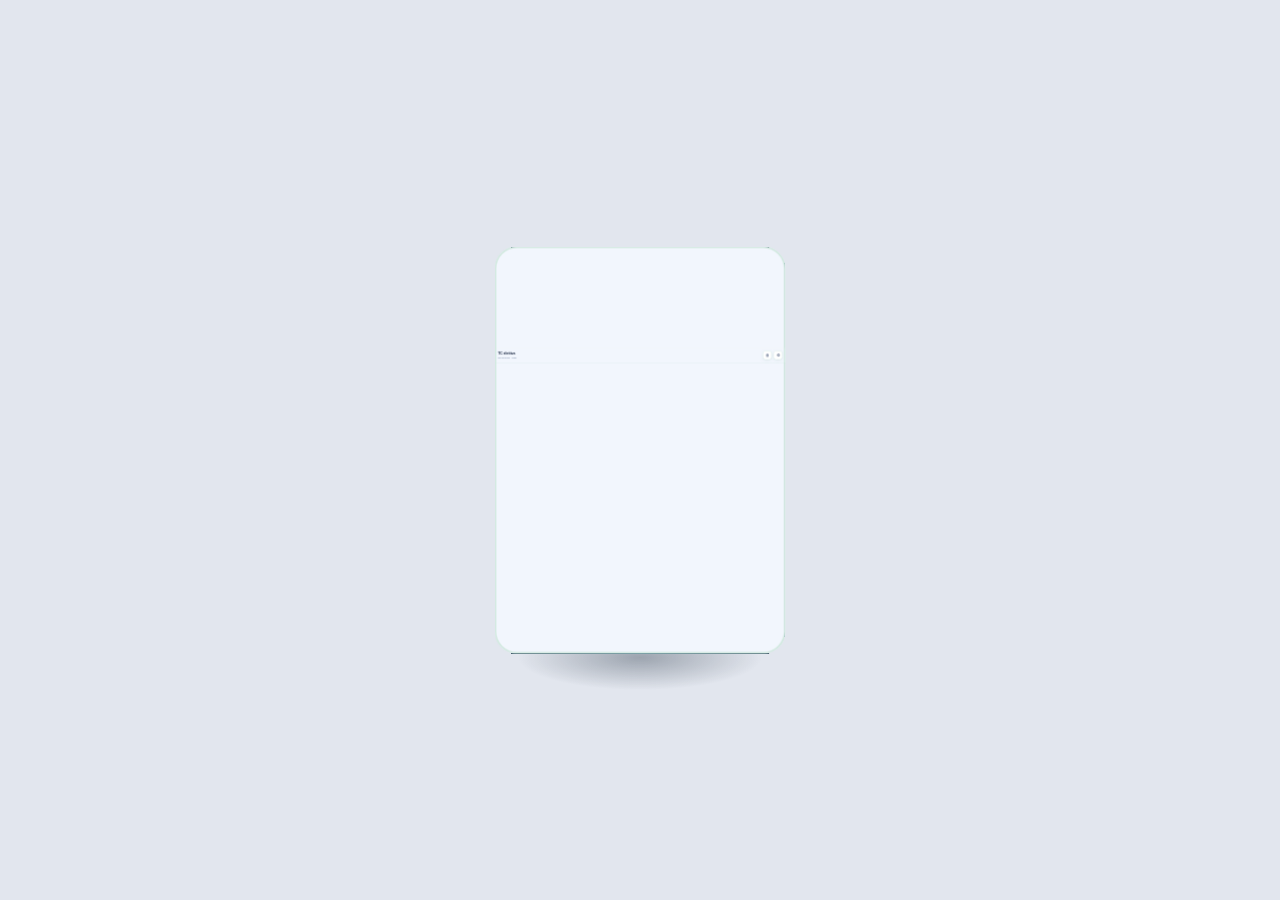
==== commit d6d3ee20: "Manda a TSRM: invio esplicito ai tecnici, anche dal PC - Telefono: «Imposta» non manda più nulla ai " ====
--- a/prototype/index.html
+++ b/prototype/index.html
@@ -413,7 +413,48 @@
 .add:disabled{background:var(--surface2);color:var(--muted);cursor:not-allowed}
 .add:not(:disabled):active{transform:scale(.985)}
 
-.rows{display:flex;flex-direction:column;gap:7px;margin-top:12px}
+.rows{display:flex;flex-direction:column;gap:7px;margin-top:8px}
+/* sezioni: i distretti della richiesta, ciascuno con le sue fasi */
+.sezioni{display:flex;flex-direction:column;gap:8px}
+.sez{border:1px solid var(--border);border-radius:12px;background:var(--surface);box-shadow:var(--sh);overflow:hidden}
+.sez-h{display:flex;align-items:center;gap:10px;width:100%;padding:12px 13px;border:0;background:none;
+  font:inherit;text-align:left;cursor:pointer;color:var(--text)}
+.sez-n{font-size:13.5px;font-weight:750;flex:1;min-width:0}
+.sez-n small{font-weight:600;color:var(--muted);margin-left:6px;font-size:11px}
+.sez-p{display:flex;gap:4px;flex-wrap:wrap;justify-content:flex-end}
+.sez-p i{font-style:normal;font-size:9.5px;font-weight:800;letter-spacing:.3px;color:#fff;padding:3px 6px;border-radius:5px;background:var(--ph)}
+.sez-p .vuota{background:none;color:var(--muted);font-weight:600;letter-spacing:0;padding:3px 0}
+.sez-h::after{content:'';width:7px;height:7px;border-right:1.6px solid var(--muted);border-bottom:1.6px solid var(--muted);
+  transform:rotate(45deg);margin:-4px 2px 0 4px;transition:transform .2s}
+.sez.aperta .sez-h::after{transform:rotate(225deg);margin-top:4px}
+.sez-f{display:none;padding:2px 13px 13px}
+.sez.aperta .sez-f{display:block}
+.sez-fasi{display:flex;flex-wrap:wrap;gap:6px}
+.sez-fasi button{height:34px;padding:0 12px;border-radius:9px;border:1.5px solid var(--ph);background:var(--surface);
+  color:var(--ph);font:inherit;font-size:12px;font-weight:750;cursor:pointer}
+.sez-fasi button.on{background:var(--ph);color:#fff}
+.sez-fasi.ad{flex-direction:column;align-items:stretch;gap:7px}
+.ad-riga{display:flex;align-items:center;gap:8px;flex-wrap:wrap}
+.ad-riga > button{min-width:110px}
+.ad-est{display:inline-flex;padding:2px;border-radius:9px;background:var(--surface2);border:1px solid var(--border)}
+.ad-est button{height:28px;padding:0 10px;border:0;border-radius:7px;background:none;font:inherit;font-size:11.5px;
+  font-weight:700;color:var(--muted);cursor:pointer}
+.ad-est button.on{background:var(--surface);color:var(--text);box-shadow:var(--sh)}
+.sez-p i b{font-weight:700;font-size:8px;margin-left:2px;opacity:.85;text-transform:lowercase}
+.sez-alt{display:flex;align-items:center;gap:10px;margin-top:10px;font-size:11.5px;color:var(--muted)}
+.sez-alt button{border:0;background:none;padding:0;font:inherit;font-weight:700;color:var(--accent-d);cursor:pointer}
+.sez-alt .via{margin-left:auto;color:var(--danger)}
+.sez-agg{display:flex;flex-wrap:wrap;gap:6px;margin-top:8px}
+.sez-agg button{height:30px;padding:0 11px;border-radius:9px;border:1px dashed var(--border2);background:none;
+  font:inherit;font-size:11.5px;font-weight:700;color:var(--muted);cursor:pointer}
+.acq-t{margin-top:14px;font-size:9px;font-weight:800;letter-spacing:.7px;text-transform:uppercase;color:var(--muted)}
+.row-s{border:0;background:none;padding:0 2px;font:inherit;font-size:10.5px;font-weight:700;color:var(--accent-d);cursor:pointer}
+.manuale{margin-top:10px}
+.manuale summary{cursor:pointer;font-size:11.5px;font-weight:700;color:var(--muted);padding:4px 0;list-style:none}
+.manuale summary::-webkit-details-marker{display:none}
+.manuale summary::before{content:'+ '}
+.manuale[open] summary::before{content:'− '}
+.manuale .combo{margin-top:8px}
 .row{display:flex;align-items:center;gap:9px;padding:10px 11px;background:var(--surface);
   border:1px solid var(--border);border-left:3px solid var(--ph,var(--accent));
   border-radius:10px;box-shadow:var(--sh);animation:pop .26s cubic-bezier(.32,.72,0,1)}
@@ -445,6 +486,20 @@
 .calc-out{display:grid;grid-template-columns:1fr 1fr;gap:10px}
 .calc-k{display:flex;flex-direction:column;gap:5px;padding:10px 12px;border-radius:10px;background:var(--accent-s)}
 .calc-l{font-size:9.5px;font-weight:800;letter-spacing:1px;text-transform:uppercase;color:var(--muted)}
+.fl-r{display:flex;align-items:baseline;gap:4px}
+.fl-i{width:2.6em;min-width:0;border:0;border-bottom:1.5px dashed var(--accent);background:none;padding:0;
+  font-family:inherit;outline:none;-moz-appearance:textfield}
+.fl-i::-webkit-outer-spin-button,.fl-i::-webkit-inner-spin-button{-webkit-appearance:none;margin:0}
+.fl-i:focus{border-bottom-style:solid}
+/* più specifico dello stile generico dei campi: deve sembrare il valore del volume */
+.calc .flusso input.fl-i{height:auto;width:2.3em;padding:0;margin:0;border:0;border-bottom:1.5px dashed var(--accent);
+  border-radius:0;background:none;box-shadow:none;font-size:30px;font-weight:800;letter-spacing:-1px;
+  color:var(--accent-d);font-variant-numeric:tabular-nums;line-height:1;text-align:left}
+.calc .flusso input.fl-i:focus{border-bottom-style:solid;box-shadow:none}
+.fl-b{align-self:center;width:28px;height:28px;flex-shrink:0;border-radius:8px;border:1px solid var(--border);
+  background:var(--surface);color:var(--accent-d);font-size:16px;font-weight:700;line-height:1;cursor:pointer;padding:0}
+.fl-b:first-child{margin-right:2px}
+.fl-b:last-child{margin-left:auto}
 .calc-v{font-size:30px;font-weight:800;letter-spacing:-1px;color:var(--accent-d);
   font-variant-numeric:tabular-nums;line-height:1}
 .calc-u{font-size:12px;font-weight:650;color:var(--muted)}
@@ -489,6 +544,20 @@
 .set-btn:active{transform:scale(.978)}
 .set-btn:disabled{background:var(--surface2);color:var(--muted);box-shadow:none;cursor:not-allowed}
 .set-btn.re{background:var(--surface);color:var(--text);border:1px solid var(--border2);box-shadow:var(--sh)}
+.d-act-r{display:flex;gap:9px}
+.d-act-r .set-btn{flex:1}
+.learn-btn{flex-shrink:0;height:52px;padding:0 16px;border-radius:13px;border:1px solid var(--border2);background:var(--surface);
+  color:var(--accent-d);font-size:14px;font-weight:750;cursor:pointer;box-shadow:var(--sh);transition:transform .12s}
+.learn-btn:active{transform:scale(.97)}
+.learn-btn:disabled{color:var(--muted);box-shadow:none;cursor:not-allowed}
+.learn-btn.fatto{background:var(--accent-s)}
+.learn-btn{padding:0 13px}
+.tsrm-btn{color:#2A7A62}
+.tsrm-btn.inviato{background:#E1F4EC;border-color:#7CCFB0}
+.tsrm-btn.mod{background:#FCF1DC;border-color:#F0C980;color:#8A5A0B}
+.mini-sum span.tsrm{background:#E1F4EC;color:#2A7A62}
+.mini-sum span.tsrm.mod{background:#FCF1DC;color:#8A5A0B}
+.tec-qr{display:block;margin:12px auto 6px;border-radius:10px;border:1px solid var(--border);max-width:100%;height:auto;image-rendering:pixelated}
 
 /* ═══ NUOVA SCHEDA ═════════════════════════════════════ */
 .form{display:flex;flex-direction:column;gap:14px;margin-top:16px}
@@ -852,6 +921,10 @@
     <div id="pcBox"></div>
   </div>
   <div class="blk">
+    <div class="sec-t">App tecnici <span class="sp"></span><span id="tecN"></span></div>
+    <div id="tecBox"></div>
+  </div>
+  <div class="blk">
     <div class="sec-t">Dati</div>
     <button class="btn-ghost" id="btnReset">Ripristina i dati di esempio</button>
   </div>
@@ -859,8 +932,16 @@
   <div class="blk info" id="info">
     <div class="sec-t">Info</div>
     <details><summary>Protocolli appresi</summary>
-      <p>Quando imposti un protocollo a mano, viene registrato sotto una firma calcolata da esame e quesito.
-        Alla firma successiva identica te lo ripropone. Nessuna stima: stessa firma, stesso suggerimento.</p></details>
+      <p>«Apprendi», in fondo alla scheda, registra le fasi della scheda sotto una firma calcolata da esame e
+        termini clinici del quesito. Alla firma successiva identica te le ripropone. «Imposta» non insegna nulla:
+        si impara solo quando lo chiedi. Nessuna stima: stessa firma, stesso suggerimento.</p></details>
+    <details><summary>App tecnici</summary>
+      <p>I TSRM hanno un'app di sola lettura. Una scheda arriva a loro solo con <b>«Manda a TSRM»</b>, in fondo alla
+        scheda: «Imposta» non manda nulla. Viaggia la scheda com'è in quel momento (fasi, mezzo, peso, nota); se poi la
+        modifichi, il tasto diventa «Aggiorna TSRM» e i TSRM vedono la nuova versione solo quando lo premi. «Inviato ✓»
+        permette di ritirarla. Dal PC si può mandare ai TSRM allo stesso modo, quando è collegato a questo telefono.
+        «Collega i tecnici» crea un canale cifrato e un codice: ogni tecnico lo scansiona una volta dall'app dei tecnici («Scansiona il codice»). Il nome del paziente
+        non viene inviato. «Nuovo abbinamento» scollega i telefoni dei tecnici collegati finora.</p></details>
     <details><summary>Il tuo profilo</summary>
       <p>Nome, titolo, protocolli personali e appresi viaggiano con questo telefono: accedendo a un PC, di
         qualsiasi ospedale, i tuoi protocolli si caricano lì, e ciò che crei sul PC torna qui. Il tool PC ti
@@ -876,6 +957,14 @@
         i tuoi file. Niente dati dei pazienti, e degli appresi non va il testo del quesito. L'accesso a Google
         vale un'ora: dopo, il pallino sulle impostazioni ricorda di aggiornare il backup con un tocco. Su un
         telefono nuovo il profilo si recupera al primo accesso.</p></details>
+    <details><summary>Fasi per sezione</summary>
+      <p>Aprendo una scheda, i distretti della richiesta diventano sezioni (encefalo, collo, torace, addome
+        superiore o completo). Tocca una sezione per scegliere le sue fasi: compaiono solo quelle possibili per
+        quel distretto, e per l'encefalo c'è anche il ritardo a 5 minuti. Le acquisizioni si compongono da
+        sole: sezioni vicine nella stessa fase diventano una sola scansione (torace e addome in venosa
+        diventano torace-addome completo), fasi diverse restano separate. Nell'addome, accanto a ogni fase, scegli superiore o
+        completo: per esempio arteriosa sul superiore e venosa sul completo. «Separa» tiene distinti torace e
+        addome; una sezione mancante si aggiunge con «+»; per le zone particolari c'è «Aggiunta manuale».</p></details>
     <details><summary>Planning</summary>
       <p>Il PC può mandare in anticipo la lista di un giorno futuro, per preparare i protocolli prima. Se
         stai lavorando sulla giornata di oggi, resta aperta: la giornata pianificata compare nel selettore in
@@ -885,8 +974,9 @@
     <details><summary>Zona ospedale</summary>
       <p>Con la zona attiva le schede dei pazienti si vedono solo in ospedale. A ogni apertura dell'app le
         schede restano coperte finché la posizione non conferma che sei nella zona; mentre l'app è aperta
-        la posizione si controlla di continuo. Se risulti fuori, le schede vengono cancellate da questo
-        telefono e le liste del PC non entrano finché non torni.</p>
+        la posizione si controlla di continuo. Se risulti fuori, le schede di oggi vengono cancellate da
+        questo telefono e le liste del PC non entrano finché non torni. Il planning dei giorni a venire
+        resta, nascosto, e ricompare al rientro: il lavoro preparato non si perde.</p>
       <p>Il telefono non può controllare la posizione quando l'app è chiusa: il controllo avviene alla
         riapertura, prima di mostrare qualsiasi scheda. Se la posizione non è disponibile le schede restano
         nascoste, senza essere cancellate. La posizione resta sul telefono: non viene inviata a nessuno.</p></details>
@@ -953,6 +1043,10 @@
     </div>
     <div class="sec">
       <div class="sec-t">Fasi di acquisizione</div>
+      <!-- i distretti della richiesta: un tocco apre le fasi di quella sezione -->
+      <div class="sezioni" id="sezioni"></div>
+      <div class="sez-agg" id="sezAgg"></div>
+      <details class="manuale"><summary>Aggiunta manuale</summary>
       <div class="combo">
         <div class="fld">
           <label class="fld-l" for="ddPhase">Fase</label>
@@ -961,6 +1055,7 @@
             <option value="arteriosa">Arteriosa</option><option value="venosa">Venosa</option>
             <option value="tardiva">Eq. tardiva</option>
             <option value="urografica">Urografica</option><option value="surrene">Tardiva surrene</option>
+            <option value="ritardo">Ritardo 5' (encefalo)</option>
           </select>
         </div>
         <div class="fld">
@@ -970,6 +1065,8 @@
         </div>
       </div>
       <button class="add" id="addBtn" disabled>+ Aggiungi fase</button>
+      </details>
+      <div class="acq-t" id="acqT">Acquisizioni</div>
       <div class="rows" id="rows"></div>
       <div class="empty" id="empty">Nessuna fase impostata</div>
     </div>
@@ -981,8 +1078,12 @@
         <div class="calc-out">
           <div class="calc-k"><span class="calc-l">Volume</span>
             <span><span class="calc-v" id="cVol">—</span> <span class="calc-u" id="cVolU"></span></span></div>
-          <div class="calc-k"><span class="calc-l">Flusso</span>
-            <span><span class="calc-v" id="cFlow">—</span> <span class="calc-u" id="cFlowU"></span></span></div>
+          <!-- il flusso si può cambiare: l'IDR segue (flusso × concentrazione) -->
+          <div class="calc-k flusso"><span class="calc-l">Flusso</span>
+            <div class="fl-r"><button class="fl-b" data-k="flusso" data-d="-0.1" aria-label="Meno 0,1 ml/s">−</button>
+              <input class="calc-v fl-i" id="cFlow" type="number" inputmode="decimal" step="0.1" aria-label="Flusso in ml/s">
+              <span class="calc-u" id="cFlowU">ml/s</span>
+              <button class="fl-b" data-k="flusso" data-d="0.1" aria-label="Più 0,1 ml/s">+</button></div></div>
         </div>
         <div class="calc-tot" id="cTot">nessuna fase con contrasto</div>
         <div class="calc-warn" id="cWarn"></div>
@@ -1019,7 +1120,10 @@
       </div>
     </div>
   </div>
-  <div class="d-act"><button class="set-btn" id="setBtn" disabled>Imposta</button></div>
+  <div class="d-act"><div class="d-act-r">
+    <button class="learn-btn" id="learnBtn" disabled title="Ricorda queste fasi per i casi con lo stesso esame e gli stessi termini clinici">Apprendi</button>
+    <button class="learn-btn tsrm-btn" id="tsrmBtn" disabled title="Manda questa scheda all'app dei TSRM">Manda a TSRM</button>
+    <button class="set-btn" id="setBtn" disabled>Imposta</button></div></div>
 </section>
 
 <div class="mask" id="mask">
@@ -1050,6 +1154,7 @@
 <div class="toast" id="toast"></div>
 <script src="../desktop/protocolli.js"></script>
 <script src="../desktop/canale.js"></script>
+<script src="../desktop/vendor/qrcode.js"></script>
 
 <script>
 'use strict';
@@ -1122,8 +1227,18 @@
   tardiva:  { l:'Eq. tardiva', c:'#c2601a', mdc:true,  delay:'300' },
   urografica:{ l:'Urografica', c:'#b08a00', mdc:true,  delay:'600' },
   surrene:  { l:'Tardiva surrene', c:'#8E1B3A', mdc:true, delay:'900' },
+  /* il tardivo dell'encefalo a 5 minuti: fase a sé, solo per l'encefalo */
+  ritardo:  { l:"Ritardo 5'", c:'#6E4BC8', mdc:true, delay:'300' },
 };
 ZONES.urografica = PR.ZONE.urografica; ZONES.surrene = PR.ZONE.surrene;
+ZONES.ritardo = [['ENC','Encefalo']];
+/* le zone dei distretti fuori dal tronco (arti, massiccio, rachide,
+   bacino) vengono dal modulo condiviso, come le fasi nuove            */
+['basale','arteriosa','venosa','tardiva'].forEach(f => (PR.ZONE[f] || []).forEach(z => {
+  if(!ZONES[f].some(([c]) => c === z[0])) ZONES[f].push(z); }));
+/* i colori delle fasi sono quelli del modulo condiviso: gli stessi del
+   tool PC e dell'app dei tecnici                                       */
+Object.keys(PH).forEach(f => { if(PR.FASI[f]) PH[f].c = PR.FASI[f].c; });
 
 /* ═══ UTIL ═══════════════════════════════════════════════ */
 const $  = id => document.getElementById(id);
@@ -1240,7 +1355,7 @@
 let trash   = load('trash', []);
 let agent   = load('agent', 'iomeron400');
 const persist = () => { save('state',state); save('learned',learned);
-                        save('trash',trash); save('agent',agent); };
+                        save('trash',trash); save('agent',agent); pianificaTecnici(); };
 
 function learn(p){
   const sig = signature(p), cfg = canon(p.fasi), ex = learned[sig];
@@ -1273,11 +1388,12 @@
 const isPlanning = d => (d || '') > iso(new Date());
 function giornate(){
   const oggi = iso(new Date()), m = new Map();
-  state.forEach(p => { if((p.data || '') < oggi) return;
+  state.forEach(p => { if((p.data || '') < oggi || !visibile(p)) return;
     const k = p.data + '|' + p.modo;
     if(!m.has(k)) m.set(k, { data:p.data, modo:p.modo, n:0 });
     m.get(k).n++; });
-  if(sessione && !m.has(sessione.data + '|' + sessione.modo)) m.set(sessione.data + '|' + sessione.modo, { ...sessione, n:0 });
+  if(sessione && !m.has(sessione.data + '|' + sessione.modo) && !(isPlanning(sessione.data) && planningNascosto()))
+    m.set(sessione.data + '|' + sessione.modo, { ...sessione, n:0 });
   return [...m.values()].sort((a, b) => a.data.localeCompare(b.data) || a.modo.localeCompare(b.modo));
 }
 /* all'avvio: la giornata di oggi se c'è, altrimenti quella aperta o la prossima */
@@ -1468,9 +1584,13 @@
 ].filter(Boolean);
 
 /* ═══ BOARD ══════════════════════════════════════════════ */
-const summary = p => p.fasi.map(f=>`<span>${PH[f.fase].l.slice(0,3)}</span>`).join('');
+const summary = p => p.fasi.map(f=>`<span>${PH[f.fase].l.slice(0,3)}</span>`).join('')
+  + (p.tsrm ? `<span class="tsrm${statoTsrm(p) === 'modificato' ? ' mod' : ''}">TSRM</span>` : '');
 const isAM = p => parseInt(p.ora.slice(0,2),10) < 14;
-const inBoard = () => state.filter(p => p.data===selDate && p.modo===selMode)
+/* fuori dalla zona ospedale il planning resta nel telefono ma non si vede */
+const planningNascosto = () => { try{ return Zona.blocca(); }catch(_){ return false; } };
+const visibile = p => !(isPlanning(p.data) && planningNascosto());
+const inBoard = () => state.filter(p => p.data===selDate && p.modo===selMode && visibile(p))
                            .sort((a,b)=>a.ora.localeCompare(b.ora));
 
 function renderBoard(){
@@ -1482,6 +1602,12 @@
   if(!sessione){
     grid.innerHTML = `<div class="empty" style="margin-top:30px">Nessuna lista ancora.<br>
       Dal tool PC accedi con il tuo profilo e invia la lista.</div>`;
+    $('btnEod').disabled = true;
+    return;
+  }
+  if(isPlanning(selDate) && planningNascosto()){
+    grid.innerHTML = `<div class="empty" style="margin-top:30px">Planning nascosto fuori dall'ospedale.<br>
+      Ricompare quando torni nella zona.</div>`;
     $('btnEod').disabled = true;
     return;
   }
@@ -1597,6 +1723,7 @@
   if(cur || busy) return;
   busy = true;
   cur = state.find(s => s.id===id);
+  sezAperta = null;                                   // le sezioni partono chiuse
   await grow(card, 'opening', () => {
     fill();
     $('board').classList.add('hidden');
@@ -1713,6 +1840,7 @@
      rimapparle vanificherebbe la scelta dell'operatore.                */
   const fasi = JSON.parse(JSON.stringify(src.fasi));
   cur.fasi = appreso ? fasi : fitZones(fasi, cur.esame);
+  cur.adFase = {};                                    // l'estensione dell'addome la porta il protocollo
   cur.idr = src.idr; cur.giKg = src.giKg;
   $('pGiKg').value=cur.giKg; $('pIdr').value=cur.idr;
   renderRows(); syncHint();
@@ -1721,18 +1849,178 @@
   toast(r ? `Protocollo applicato · ${ZONE_L[r]}` : 'Protocollo applicato');
 };
 
+/* ═══ SEZIONI ════════════════════════════════════════════
+   I distretti della richiesta diventano sezioni; per ciascuna si scelgono
+   le fasi con un tocco. Le acquisizioni si compongono da sole: sezioni
+   vicine con la stessa fase diventano una sola scansione (torace e
+   addome in venosa → torace-addome completo), fasi diverse restano
+   separate; «separa» tiene distinte torace e addome in una fase.
+   Le acquisizioni che non sono di un distretto (l'angio-TC del collo e
+   dell'encefalo, fasi fisse dei protocolli) restano come sono.       */
+const SEZ = { ENC:'Encefalo', MF:'Massiccio facciale', Collo:'Collo', TO:'Torace', AD:'Addome',
+              RACH:'Rachide', BAC:'Bacino', ASup:'Arto superiore', AInf:'Arto inferiore' };
+const SEZ_ORD = ['ENC','MF','Collo','TO','AD','RACH','BAC','ASup','AInf'];
+/* i distretti fuori dal tronco sono scansioni a sé: non si uniscono */
+const SEZ_SOLE = ['MF','RACH','BAC','ASup','AInf'];
+const SIGLA = { basale:'BAS', arteriosa:'ART', venosa:'VEN', tardiva:'TAR', urografica:'URO', surrene:'SUR', ritardo:"5'" };
+const COPRE = { ENC:['ENC'], Collo:['Collo'], TO:['TO'], ADs:['AD'], ADc:['AD'], TAs:['TO','AD'], TAc:['TO','AD'],
+                'Collo TAs':['Collo','TO','AD'], 'Collo TAc':['Collo','TO','AD'],
+                MF:['MF'], RACH:['RACH'], BAC:['BAC'], ASup:['ASup'], AInf:['AInf'] };
+const mappabile = f => f.zone.length && f.zone.every(z => COPRE[z]);
+let sezAperta = null;
+
+/* i distretti scritti nella richiesta, anche più esami insieme */
+function sezioniDa(esame){
+  const t = PR.normText(esame), s = new Set();
+  if(/total body|whole body|politrauma/.test(t)) ['ENC','Collo','TO','AD'].forEach(k => s.add(k));
+  if(/encefal|cranio|cerebral|\bcapo\b/.test(t)) s.add('ENC');
+  if(/\bcollo\b|tronchi sovra|\btsa\b|tiroide|laring|faring/.test(t)) s.add('Collo');
+  if(/torac|polmon/.test(t)) s.add('TO');
+  if(/addom|\buro\b|urotc|renal|reni\b|vescic|pelvi|surren|fegat|pancrea/.test(t)) s.add('AD');
+  if(/aorta/.test(t) && !/torac|addom/.test(t)) s.add('AD');
+  /* distretti fuori dal tronco: le stesse parole del modulo condiviso */
+  if(/massiccio|facciale|orbit|seni paranasal|mandibol|mascell|zigom|rocche|temporal|ossa nasali|dentalscan/.test(t)) s.add('MF');
+  if(/rachide|colonna|vertebr|\bsacro\b|coccig/.test(t)) s.add('RACH');
+  if(/bacino|\banca\b|\banche\b|acetabol|sacroiliac/.test(t)) s.add('BAC');
+  if(/art[io] superior|spalla|omero|gomito|avambracci|\bradio\b|\bulna\b|polso|\bmano\b|\bmani\b|scapola|clavicol/.test(t)) s.add('ASup');
+  if(/art[io] inferior|femore|ginocchi|gamba|gambe|tibia|perone|caviglia|\bpiede\b|\bpiedi\b|calcagn/.test(t)) s.add('AInf');
+  return SEZ_ORD.filter(k => s.has(k));
+}
+const adDa = esame => /addom\w*\s+(superior|sup\b)/.test(PR.normText(esame)) ? 'ADs' : 'ADc';
+/* L'addome ha la sua estensione fase per fase: un'arteriosa sul solo
+   addome superiore e una venosa sull'addome completo, per esempio.
+   Vale, nell'ordine: la scelta fatta qui, quella che le fasi portano già
+   (un protocollo applicato), quella letta dalla richiesta.            */
+const ammesse = fase => new Set((ZONES[fase] || []).map(([c]) => c));
+const estensioniAD = fase => ['ADs', 'ADc'].filter(v => ammesse(fase).has(v));
+function varAD(fase){
+  const ok = estensioniAD(fase);
+  const scelta = cur.adFase && cur.adFase[fase];
+  if(scelta && ok.includes(scelta)) return scelta;
+  const f = cur.fasi.find(x => x.fase === fase && mappabile(x));
+  if(f && f.zone.some(z => /(ADs|TAs)$/.test(z)) && ok.includes('ADs')) return 'ADs';
+  if(f && f.zone.some(z => /(ADc|TAc)$/.test(z)) && ok.includes('ADc')) return 'ADc';
+  const base = cur.sezAd || 'ADc';
+  return ok.includes(base) ? base : (ok[0] || base);
+}
+const fasePermessa = (fase, k) => k === 'AD' ? estensioniAD(fase).length > 0 : ammesse(fase).has(k);
+
+/* per ogni sezione, le fasi in cui è acquisita */
+function fasiDelleSezioni(){
+  const m = {}; SEZ_ORD.forEach(k => m[k] = new Set());
+  cur.fasi.filter(mappabile).forEach(f => f.zone.forEach(z => COPRE[z].forEach(k => m[k].add(f.fase))));
+  return m;
+}
+/* le sezioni della scheda: dalla richiesta, più quelle che le fasi già coprono */
+function sezioniScheda(){
+  if(!cur.sezioni){ cur.sezioni = sezioniDa(cur.esame); cur.sezAd = adDa(cur.esame); }
+  const m = fasiDelleSezioni();
+  SEZ_ORD.forEach(k => { if(m[k].size && !cur.sezioni.includes(k)) cur.sezioni.push(k); });
+  cur.sezioni = SEZ_ORD.filter(k => cur.sezioni.includes(k));
+  return cur.sezioni;
+}
+/* le zone di una fase, dalle sezioni che la usano: unione delle vicine */
+function componi(fase, chiavi){
+  const ha = k => chiavi.includes(k), v = varAD(fase), ta = v === 'ADs' ? 'TAs' : 'TAc';
+  const sep = !!(cur.separa && cur.separa[fase]);
+  const out = [];
+  if(ha('ENC')) out.push('ENC');
+  if(!sep && ha('Collo') && ha('TO') && ha('AD')) out.push('Collo ' + ta);
+  else if(!sep && ha('TO') && ha('AD')){ if(ha('Collo')) out.push('Collo'); out.push(ta); }
+  else { if(ha('Collo')) out.push('Collo'); if(ha('TO')) out.push('TO'); if(ha('AD')) out.push(v); }
+  SEZ_SOLE.forEach(k => { if(ha(k)) out.push(k); });
+  /* solo zone ammesse per la fase: quelle unite si spezzano se serve */
+  const ok = new Set((ZONES[fase] || []).map(([c]) => c));
+  const PARTI = { 'Collo TAs':['Collo','TAs'], 'Collo TAc':['Collo','TAc'], TAs:['TO','ADs'], TAc:['TO','ADc'] };
+  const fin = [], metti = z => { if(ok.has(z)) fin.push(z); else if(PARTI[z]) PARTI[z].forEach(metti); };
+  out.forEach(metti);
+  return [...new Set(fin)];
+}
+function ricomponi(fase, chiavi){
+  const i = cur.fasi.findIndex(f => f.fase === fase && mappabile(f));
+  const zone = componi(fase, chiavi);
+  if(!zone.length){ if(i >= 0) cur.fasi.splice(i, 1); }
+  else if(i >= 0){ cur.fasi[i].zone = zone; delete cur.fasi[i].fix; }
+  else cur.fasi.push({ fase, zone, delay:PH[fase].delay || '' });
+  cur.fasi.sort((a, b) => Object.keys(PH).indexOf(a.fase) - Object.keys(PH).indexOf(b.fase));
+}
+function tocca(k, fase){
+  const m = fasiDelleSezioni();
+  const chiavi = SEZ_ORD.filter(x => x === k ? !m[x].has(fase) : m[x].has(fase));
+  ricomponi(fase, chiavi);
+  renderRows(); syncHint();
+}
+function renderSezioni(){
+  const box = $('sezioni'); if(!box || !cur) return;
+  const sez = sezioniScheda(), m = fasiDelleSezioni();
+  box.innerHTML = sez.map(k => {
+    const fasi = Object.keys(PH).filter(f => m[k].has(f));
+    /* per l'addome: superiore, completo, o entrambi in fasi diverse */
+    const est = k === 'AD' ? [...new Set((fasi.length ? fasi : [null]).map(f => f ? varAD(f) : (cur.sezAd || 'ADc')))] : [];
+    const nome = SEZ[k] + (k === 'AD' ? `<small>${est.length > 1 ? 'superiore + completo' : est[0] === 'ADs' ? 'superiore' : 'completo'}</small>` : '');
+    const sigla = f => (SIGLA[f] || f) + (k === 'AD' && est.length > 1 ? `<b>${varAD(f) === 'ADs' ? 's' : 'c'}</b>` : '');
+    return `<div class="sez${sezAperta === k ? ' aperta' : ''}" data-k="${k}">
+      <button class="sez-h" aria-expanded="${sezAperta === k}"><span class="sez-n">${nome}</span>
+        <span class="sez-p">${fasi.length ? fasi.map(f => `<i style="--ph:${PH[f].c}">${sigla(f)}</i>`).join('') : '<i class="vuota">nessuna fase</i>'}</span></button>
+      <div class="sez-f"><div class="sez-fasi${k === 'AD' ? ' ad' : ''}">${Object.keys(PH).filter(f => fasePermessa(f, k)).map(f => {
+          const b = `<button class="${m[k].has(f) ? 'on' : ''}" style="--ph:${PH[f].c}" data-f="${f}" aria-pressed="${m[k].has(f)}">${PH[f].l}</button>`;
+          if(k !== 'AD') return b;
+          /* addome: accanto alla fase, superiore o completo per quella fase */
+          const vv = estensioniAD(f), cur_ = varAD(f);
+          return `<div class="ad-riga">${b}${m[k].has(f) && vv.length > 1 ? `<span class="ad-est" role="radiogroup" aria-label="Estensione ${PH[f].l}">${vv.map(v =>
+            `<button class="${v === cur_ ? 'on' : ''}" data-est="${v}" data-f="${f}" aria-pressed="${v === cur_}">${v === 'ADs' ? 'superiore' : 'completo'}</button>`).join('')}</span>` : ''}</div>`;
+        }).join('')}</div>
+        <div class="sez-alt"><button class="via" data-via>Togli sezione</button></div></div>
+    </div>`;
+  }).join('');
+  box.querySelectorAll('.sez').forEach(el => {
+    const k = el.dataset.k;
+    el.querySelector('.sez-h').onclick = () => { sezAperta = sezAperta === k ? null : k; renderSezioni(); };
+    el.querySelectorAll('[data-f]:not([data-est])').forEach(b => b.onclick = () => tocca(k, b.dataset.f));
+    /* l'estensione dell'addome per quella fase */
+    el.querySelectorAll('[data-est]').forEach(b => b.onclick = () => {
+      const f = b.dataset.f;
+      cur.adFase = { ...(cur.adFase || {}), [f]: b.dataset.est };
+      const mm = fasiDelleSezioni(); ricomponi(f, SEZ_ORD.filter(x => mm[x].has(f)));
+      renderRows(); syncHint();
+    });
+    el.querySelector('[data-via]').onclick = () => {
+      const mm = fasiDelleSezioni();
+      Object.keys(PH).forEach(f => { if(mm[k].has(f)) ricomponi(f, SEZ_ORD.filter(x => x !== k && mm[x].has(f))); });
+      cur.sezioni = cur.sezioni.filter(x => x !== k); sezAperta = null;
+      renderRows(); syncHint();
+    };
+  });
+  /* le sezioni che mancano si aggiungono con un tocco */
+  const agg = $('sezAgg');
+  agg.innerHTML = SEZ_ORD.filter(k => !sez.includes(k)).map(k => `<button data-k="${k}">+ ${SEZ[k]}</button>`).join('');
+  agg.querySelectorAll('button').forEach(b => b.onclick = () => {
+    cur.sezioni.push(b.dataset.k); sezAperta = b.dataset.k; renderRows();
+  });
+}
+
 function renderRows(){
+  renderSezioni();
   const box=$('rows'); box.innerHTML='';
   $('empty').style.display = cur.fasi.length ? 'none' : 'block';
+  $('acqT').style.display = cur.fasi.length ? '' : 'none';
   cur.fasi.forEach((f,i) => {
     const m=PH[f.fase];
     const row=document.createElement('div');
     row.className='row'; row.style.setProperty('--ph',m.c);
     row.innerHTML = `<span class="row-n">${m.l}</span>
       <div class="row-z">${f.zone.map(zChip).join('')}</div>
+      ${mappabile(f) && (cur.separa?.[f.fase] || f.zone.some(z => /TA[sc]$/.test(z)))
+        ? `<button class="row-s">${cur.separa?.[f.fase] ? 'unisci' : 'separa'}</button>` : ''}
       ${m.delay!==null?`<input class="row-d" value="${esc(f.delay)}" aria-label="ritardo">`:''}
       <button class="row-x" aria-label="Rimuovi">×</button>`;
     row.querySelector('.row-x').onclick = () => { cur.fasi.splice(i,1); renderRows(); syncHint(); };
+    const sp=row.querySelector('.row-s');
+    if(sp) sp.onclick = () => {
+      cur.separa = { ...(cur.separa || {}), [f.fase]: !(cur.separa && cur.separa[f.fase]) };
+      const mm = fasiDelleSezioni(); ricomponi(f.fase, SEZ_ORD.filter(x => mm[x].has(f.fase)));
+      renderRows(); syncHint();
+    };
     const d=row.querySelector('.row-d');
     if(d) d.oninput = e => { f.delay=e.target.value; };
     box.appendChild(row);
@@ -1742,7 +2030,26 @@
   b.disabled=!cur.fasi.length;
   b.textContent = cur.stato==='todo'?'Imposta':'Aggiorna';
   b.classList.toggle('re', cur.stato!=='todo');
-}
+  etichettaApprendi();
+}
+/* «Apprendi» dice se queste fasi sono già quelle ricordate per il caso */
+function etichettaApprendi(){
+  const l = $('learnBtn'), L = cur && learned[signature(cur)];
+  const uguale = !!(L && cur.fasi.length && canon(L.fasi) === canon(cur.fasi));
+  l.disabled = !cur || !cur.fasi.length;
+  l.textContent = uguale ? `Appreso ×${L.count}` : 'Apprendi';
+  l.classList.toggle('fatto', uguale);
+  etichettaTsrm();
+}
+function etichettaTsrm(){
+  const b = $('tsrmBtn'); if(!cur){ b.disabled = true; return; }
+  const s = statoTsrm(cur);
+  b.disabled = !cur.fasi.length;
+  b.textContent = s === 'inviato' ? 'Inviato ✓' : s === 'modificato' ? 'Aggiorna TSRM' : 'Manda a TSRM';
+  b.classList.toggle('inviato', s === 'inviato'); b.classList.toggle('mod', s === 'modificato');
+}
+/* note, peso e mezzo cambiano la scheda: il tasto lo dice subito */
+setInterval(() => { if(cur) etichettaTsrm(); }, 700);
 
 /* ═══ CALCOLATORE MDC ════════════════════════════════════ */
 function calc(){
@@ -1751,20 +2058,20 @@
   /* la dose viene dal protocollo: si segnala solo se è stata cambiata */
   const pr = PROTOCOLS[cur.proto];
   const mod = pr && (Math.abs(pr.giKg-cur.giKg) > 1e-9 || Math.abs(pr.idr-cur.idr) > 1e-9);
-  $('cDoseT').innerHTML = `Dose <b>${it(cur.giKg,2)}</b> gI/kg · IDR <b>${it(cur.idr)}</b> gI/s`
+  $('cDoseT').innerHTML = `Dose <b>${it(cur.giKg,2)}</b> gI/kg · IDR <b>${it(cur.idr, Math.abs(cur.idr*10 - Math.round(cur.idr*10)) > 1e-6 ? 2 : 1)}</b> gI/s`
     + (mod ? ' <span class="mod">· modificata</span>' : '');
   /* senza contrasto non c'è niente da calcolare: si mostra solo questo */
   document.querySelector('.calc').classList.toggle('vuoto', !conMdc);
   if(!conMdc || !cur.giKg){
     $('cVol').textContent='—'; $('cVolU').textContent='';
-    $('cFlow').textContent='—'; $('cFlowU').textContent='';
+    if(document.activeElement!==$('cFlow')) $('cFlow').value='';
     $('cTot').textContent = conMdc ? 'protocollo senza somministrazione di iodio'
                                    : 'nessuna fase con contrasto';
     $('cWarn').classList.remove('show'); return;
   }
   const gi=cur.giKg*cur.peso, vol=gi/ag.c, flow=cur.idr/ag.c;
   $('cVol').textContent=Math.round(vol);  $('cVolU').textContent='ml';
-  $('cFlow').textContent=it(flow);        $('cFlowU').textContent='ml/s';
+  if(document.activeElement!==$('cFlow')) $('cFlow').value = flow.toFixed(1);   // mentre si scrive non si tocca
   $('cTot').textContent = `${it(gi)} gI di iodio · ${ag.l}, ${it(ag.c,2)} gI/ml`;
   const w=[];
   if(vol>150) w.push(`Volume elevato (${Math.round(vol)} ml): verifica peso e indicazione.`);
@@ -1782,10 +2089,27 @@
   $({peso:'pPeso',giKg:'pGiKg',idr:'pIdr'}[k]).value = dec?v.toFixed(dec):v;
   calc();
 }
+/* Il flusso si imposta anche direttamente: l'IDR diventa flusso ×
+   concentrazione del mezzo, nei limiti dell'IDR. La dose del protocollo
+   risulta allora «modificata».                                         */
+const agenteScheda = () => AGENTS.find(a=>a.id===(cur.agent||agent)) || AGENTS[0];
+const flussoAttuale = () => cur.idr / agenteScheda().c;
+function impostaFlusso(v){
+  if(!cur || !isFinite(v)) return calc();
+  const [min, max] = LIM.idr;
+  cur.idr = Math.round(Math.max(min, Math.min(max, v * agenteScheda().c)) * 1000) / 1000;
+  $('pIdr').value = cur.idr.toFixed(2);
+  calc();
+}
+$('cFlow').oninput  = e => { const v = parseFloat(e.target.value); if(cur && v > 0){ cur.idr = v * agenteScheda().c; calc(); } };
+$('cFlow').onchange = e => { impostaFlusso(parseFloat(e.target.value)); $('cFlow').value = flussoAttuale().toFixed(1); };
+
 /* − e +: un tocco cambia di un passo, tenendo premuto continua */
-document.querySelectorAll('.step button').forEach(b => {
+document.querySelectorAll('.step button, .fl-b').forEach(b => {
   let t = null;
-  const passo = () => { if(cur) setPar(b.dataset.k, cur[b.dataset.k]+parseFloat(b.dataset.d)); };
+  const passo = () => { if(!cur) return;
+    if(b.dataset.k==='flusso') impostaFlusso(Math.round((flussoAttuale() + parseFloat(b.dataset.d)) * 10) / 10);
+    else setPar(b.dataset.k, cur[b.dataset.k]+parseFloat(b.dataset.d)); };
   const ferma = () => { clearTimeout(t); clearInterval(t); t = null; };
   b.addEventListener('pointerdown', e => {
     e.preventDefault(); passo(); ferma();
@@ -1911,11 +2235,30 @@
   $('ddPhase').value=''; pick=[]; syncZone();
 };
 
+/* «Imposta» conferma il protocollo della scheda; non manda nulla ai TSRM
+   (per quello c'è «Manda a TSRM») e non insegna nulla. A ricordare la combinazione
+   per i casi uguali ci pensa «Apprendi», solo quando lo si chiede.    */
 $('setBtn').onclick = () => {
   if(!cur.fasi.length) return;
   cur.stato='set'; detail.dataset.state='set';
-  learn(cur); toast('Protocollo impostato');
+  persist(); toast('Protocollo impostato');
   setTimeout(close, 380);
+};
+$('tsrmBtn').onclick = () => {
+  if(!cur || !cur.fasi.length) return;
+  const s = statoTsrm(cur), p = cur;
+  if(s === 'inviato') return ask('Ritirare dai TSRM?',
+    'La scheda sparirà dall\'app dei tecnici. Potrai mandarla di nuovo quando vuoi.', 'Ritira',
+    () => { ritiraTsrm(p); etichettaTsrm(); toast('Ritirata dai TSRM'); });
+  if(mandaTsrm(p)){ detail.dataset.state = p.stato; etichettaTsrm(); toast(s === 'modificato' ? 'Aggiornata per i TSRM' : 'Mandata ai TSRM'); }
+};
+$('learnBtn').onclick = () => {
+  if(!cur || !cur.fasi.length) return;
+  learn(cur);
+  const L = learned[signature(cur)], t = keywords(cur.quesito);
+  toast(L.count > 1 ? `Confermato · ${L.count} volte per questo caso`
+        : `Appreso: ${normEx(cur.esame) || 'esame'}${t.length ? ' + ' + t.join(', ') : ''}`, 2400);
+  etichettaApprendi();
 };
 $('back').onclick = close;
 
@@ -2008,6 +2351,7 @@
 
 /* ═══ IMPOSTAZIONI ═══════════════════════════════════════ */
 function renderSettings(){
+  renderTecnici();
   const box=$('learnList'); box.innerHTML='';
   const keys=Object.keys(learned).sort((a,b)=>learned[b].lastUsed-learned[a].lastUsed);
   $('learnN').textContent = keys.length ? `${keys.length}` : '';
@@ -2578,7 +2922,7 @@
                delete link.saluta; salvaPc(); }catch(_){}
         }
         /* a ogni collegamento il profilo parte verso il PC */
-        if(pcSess!==sess){ pcSess = sess; inviaProfilo(); }
+        if(pcSess!==sess){ pcSess = sess; inviaProfilo(); inviaLinkTecnici(); }
       }
       else if(s==='riconnessione' || s==='chiuso') pcStato = 'riconnessione';
       renderPc();
@@ -2694,7 +3038,7 @@
       verifica:['Verifico la posizione…', 'Le schede si vedono solo in ospedale.', null],
       ignota:  ['Posizione non disponibile', 'Le schede restano nascoste finché il telefono non conferma di essere in ospedale. Controlla che la posizione sia attiva.', 'Riprova'],
       negata:  ['Serve la posizione', 'Per mostrare le schede il telefono deve sapere di essere in ospedale. Consenti la posizione a questa app nelle impostazioni del browser.', 'Riprova'],
-      fuori:   ['Sei fuori dall\'ospedale', 'Le schede dei pazienti sono state cancellate da questo telefono. Le liste del PC torneranno a entrare quando sarai di nuovo in ospedale.', 'Ho capito'],
+      fuori:   ['Sei fuori dall\'ospedale', 'Le schede di oggi sono state cancellate da questo telefono. Il planning resta, nascosto, e ricompare quando torni in ospedale; anche le liste del PC entreranno solo allora.', 'Ho capito'],
     }[tipo];
     $('zvTit').textContent = T[0]; $('zvTesto').textContent = T[1];
     b.hidden = !T[2]; b.textContent = T[2] || '';
@@ -2706,8 +3050,10 @@
       'Cancella e disattiva', () => { ferma(); cfg = null; save('zona', null); save('zonaFuori', null); state = []; trash = []; persist(); location.reload(); });
     v.hidden = false;
   }
+  /* fuori: via le schede di oggi e il cestino; il planning resta,
+     nascosto finché non si torna nella zona                          */
   function cancellaSchede(){
-    state = []; trash = []; persist();
+    state = state.filter(p => isPlanning(p.data)); trash = []; persist();
     save('zonaFuori', Date.now());
     location.reload();                          // si riparte puliti, senza schede in memoria
   }
@@ -2719,10 +3065,12 @@
     ultima = { d:Math.round(d), acc:Math.round(acc), quando:Date.now() };
     if(d - acc > cfg.raggio){
       const prima = stato; stato = 'fuori';
-      if(state.length || trash.length) return cancellaSchede();
+      if(state.some(p => !isPlanning(p.data)) || trash.length) return cancellaSchede();
       if(prima !== 'fuori'){ save('zonaFuori', Date.now()); velo('fuori'); }   // l'avviso una volta sola
     } else if(d <= cfg.raggio + Math.min(acc, 150)){
+      const prima = stato;
       stato = 'dentro'; save('zonaFuori', null); velo(null);
+      if(prima !== 'dentro' && view==='board' && !cur && !busy && state.some(p => isPlanning(p.data))) show('board');   // ricompare il planning
     }                                            // altrimenti incerto: si resta come si è
     if(view==='settings') disegna();
   }
@@ -2860,6 +3208,149 @@
 sessioneAvvio();
 const cambioGiorno = () => { if(iso(new Date()) !== TODAY) location.reload(); };
 document.addEventListener('visibilitychange', () => { if(!document.hidden) cambioGiorno(); });
+
+/* ═══ APP TECNICI ════════════════════════════════════════
+   I tecnici (TSRM) hanno un'app di sola lettura (../tecnico/). Una scheda
+   arriva a loro solo con «Manda a TSRM»: «Imposta» non manda nulla, così
+   non si invia per sbaglio. Viaggia una copia fissa della scheda; se poi
+   la si modifica, i TSRM vedono ancora quella inviata finché non si preme
+   «Aggiorna TSRM». Eliminata, o ritirata, sparisce. Anche il PC può
+   mandare ai TSRM: riceve la chiave di questo canale dal telefono, sul
+   canale PC ↔ telefono, e l'app dei tecnici unisce le due fonti.
+   Il canale è quello del PC (canale.js) con un abbinamento proprio, che
+   nasce su questo telefono e passa ai tecnici in un QR. Il nome del
+   paziente non viaggia: ai tecnici bastano orario, accettazione, esame. */
+const URL_TECNICI = 'https://radios4ndbox-bot.github.io/Protocols_Cards/tecnico/';
+const urlTecnici = () => /^https?:$/.test(location.protocol) ? new URL('../tecnico/', location.href).href : URL_TECNICI;
+let tecLink = load('tecnici', null);                 // { t, k, quando }
+let tecUltima = load('tecniciUltima', null);          // { seq, quando, n, h }: senza dati dei pazienti
+let tecSess = null, tecChiudi = null, tecStato = '', tecErrore = '', tecTimer = null, tecQR = false;
+const tecTelefoni = new Map();                        // dispositivo → { nome, seq, quando }
+
+/* la scheda come la vedono i TSRM: il nome del paziente non c'è */
+function cardTecnici(p){
+  const ag = AGENTS.find(a => a.id === (p.agent || agent)) || AGENTS[0], pr = PROTOCOLS[p.proto];
+  return { id:p.id, data:p.data, ora:p.ora, modo:p.modo, esame:p.esame, quesito:p.quesito,
+    proto: pr ? pr.l : 'Impostato a mano', personale: !!(pr && pr.personale),
+    fasi: p.fasi.map(f => ({ fase:f.fase, l:PH[f.fase].l, c:PH[f.fase].c, zone:f.zone.slice(), delay:f.delay || '' })),
+    peso:p.peso, giKg:p.giKg, idr:p.idr, agente:{ l:ag.l, c:ag.c }, nota:p.note || '' };
+}
+/* dichiarazioni di funzione: la bacheca le usa già all'avvio, prima di questo blocco */
+function firmaCard(p){ return Canale.somma(JSON.stringify(cardTecnici(p))); }
+/* 'no' · 'inviato' (i TSRM hanno questa versione) · 'modificato' (la scheda è cambiata dopo l'invio) */
+function statoTsrm(p){ return !p.tsrm ? 'no' : p.tsrm.h === firmaCard(p) ? 'inviato' : 'modificato'; }
+function istantaneaTecnici(){
+  /* ai TSRM va la copia inviata; cambia da sola solo lo stato di esecuzione */
+  const cards = state.filter(p => p.tsrm).map(p => ({ ...p.tsrm.card, fatto:p.stato === 'done', t:p.tsrm.t }))
+    .sort((a, b) => (a.data + a.ora).localeCompare(b.data + b.ora));
+  return { v:1, fonte:'med', cards };
+}
+function mandaTsrm(p){
+  if(!tecLink){ toast('Collega prima i TSRM: Impostazioni → App tecnici', 2600); return false; }
+  p.tsrm = { t:Date.now(), card:cardTecnici(p), h:firmaCard(p) };
+  if(p.stato === 'todo') p.stato = 'set';
+  persist(); pubblicaTecnici();
+  return true;
+}
+function ritiraTsrm(p){ delete p.tsrm; persist(); pubblicaTecnici(); }
+/* il PC può mandare ai TSRM sullo stesso canale: gli si passa la chiave */
+function inviaLinkTecnici(){
+  if(!tecLink || !pcSess) return;
+  Canale.invia(pcSess, 'tel', { tipo:'tecnici', t:tecLink.t, k:tecLink.k }).catch(() => {});
+}
+
+/* si pubblica solo se qualcosa è cambiato; la somma di controllo
+   dell'ultima pubblicazione resta in memoria anche fra un'apertura e
+   l'altra, così riaprire l'app non manda nulla di nuovo               */
+/* persist() gira anche durante l'avvio, prima che questo blocco sia letto:
+   finché non è pronto non si pianifica nulla (var: visibile da subito)  */
+var tecPronto = false;
+function pianificaTecnici(){ if(!tecPronto || !tecLink) return; clearTimeout(tecTimer); tecTimer = setTimeout(() => pubblicaTecnici(), 1200); }
+async function pubblicaTecnici(forza){
+  if(!tecLink || !tecSess) return;
+  const s = istantaneaTecnici(), h = Canale.somma(JSON.stringify(s));
+  if(!forza && tecUltima && tecUltima.h === h) return;
+  try{
+    const seq = Date.now();
+    await Canale.inviaLista(tecSess, 'med', { ...(await Canale.impacchetta({ ...s, seq })), tipo:'tecnici' });
+    tecUltima = { seq, quando:Date.now(), n:s.cards.length, h }; save('tecniciUltima', tecUltima); tecErrore = '';
+  }catch(e){ tecErrore = e.message; }
+  renderTecnici();
+}
+
+async function avviaTecnici(){
+  if(tecChiudi){ tecChiudi(); tecChiudi = null; }
+  tecSess = null; tecTelefoni.clear(); tecStato = '';
+  if(!tecLink || typeof Canale === 'undefined') return renderTecnici();
+  try{ tecSess = await Canale.apri(tecLink); }catch(_){ tecStato = 'errore'; return renderTecnici(); }
+  tecStato = 'connessione';
+  tecChiudi = Canale.ascolta(tecSess, 'med', {
+    stato: s => { if(s !== 'scartato'){ tecStato = s; renderTecnici(); } },
+    messaggio: m => {
+      if(!m || !m.dev) return;
+      tecTelefoni.set(m.dev, { nome:m.nome || 'telefono', seq:m.seq || 0, quando:Date.now() });
+      /* un telefono che si collega dopo ore non trova più nulla sul relay
+         (lo tiene 12 ore): se l'ultima pubblicazione è vecchia, si rimanda */
+      if(m.tipo === 'ciao' && (!tecUltima || Date.now() - tecUltima.quando > 6 * 3600e3)) pubblicaTecnici(true);
+      renderTecnici();
+    },
+  });
+  pubblicaTecnici();
+}
+async function nuovoTecnici(){
+  tecLink = { ...(await Canale.nuovoAbbinamento()), quando:Date.now() };
+  save('tecnici', tecLink); tecUltima = null; save('tecniciUltima', null); tecQR = true;
+  await avviaTecnici();
+  pubblicaTecnici(true);
+  inviaLinkTecnici();
+}
+
+const TEC_STATO = { connessione:'collegamento al relay…', aperto:'in ascolto', riconnessione:'rete assente, riprovo…',
+  chiuso:'chiuso', errore:'abbinamento non valido: rifallo' };
+function renderTecnici(){
+  const box = $('tecBox'); if(!box) return;
+  $('tecN').textContent = tecLink ? `${tecTelefoni.size || ''}` : '';
+  if(!tecLink){
+    box.innerHTML = `<div class="item"><div class="item-h"><div style="min-width:0;flex:1">
+        <div class="item-n">Nessun telefono dei tecnici collegato</div>
+        <div class="item-s">I TSRM vedranno, in sola lettura, le schede che mandi loro con «Manda a TSRM».</div></div>
+      <button class="mini-b" id="tecCrea">Collega i tecnici</button></div></div>`;
+    $('tecCrea').onclick = () => nuovoTecnici();
+    return;
+  }
+  const ora = t => t ? new Date(t).toLocaleTimeString('it-IT', { hour:'2-digit', minute:'2-digit' }) : '—';
+  const tel = [...tecTelefoni.values()].sort((a, b) => b.quando - a.quando);
+  box.innerHTML = `<div class="item">
+    <div class="item-n">Canale dei tecnici · ${esc(TEC_STATO[tecStato] || '—')}</div>
+    <div class="item-s">${tecUltima ? `ultima pubblicazione alle ${esc(ora(tecUltima.quando))} · <b>${tecUltima.n}</b> ${tecUltima.n === 1 ? 'scheda' : 'schede'}` : 'nessuna pubblicazione'}</div>
+    ${tecErrore ? `<div class="item-s" style="color:var(--danger)">Pubblicazione non riuscita: ${esc(tecErrore)}</div>` : ''}
+    ${tel.map(t => `<div class="item-s">● ${esc(t.nome)} · ${tecUltima && t.seq === tecUltima.seq ? 'aggiornato' : t.seq ? 'versione precedente' : 'collegato'} alle ${esc(ora(t.quando))}</div>`).join('')}
+    ${tecQR ? `<canvas id="tecQR" width="240" height="240" class="tec-qr"></canvas>
+      <div class="item-s" style="text-align:center">Il tecnico lo scansiona dall'app dei tecnici con «Scansiona il codice», oppure con la fotocamera. Contiene la chiave: non fotografarlo.</div>` : ''}
+    <div class="prof-az">
+      <button class="mini-b" id="tecMostra">${tecQR ? 'Nascondi il codice' : 'Mostra il codice'}</button>
+      <button class="mini-b" id="tecPubblica">Pubblica ora</button>
+      <button class="mini-b" id="tecNuovo">Nuovo abbinamento</button>
+    </div></div>`;
+  if(tecQR) disegnaQR($('tecQR'), urlTecnici() + Canale.frammento(tecLink));
+  $('tecMostra').onclick = () => { tecQR = !tecQR; renderTecnici(); };
+  $('tecPubblica').onclick = () => pubblicaTecnici(true);
+  $('tecNuovo').onclick = () => ask('Nuovo abbinamento dei tecnici',
+    'I telefoni dei tecnici collegati finora smetteranno di ricevere le schede e andranno ricollegati con il nuovo codice.',
+    'Nuovo abbinamento', () => nuovoTecnici());
+}
+
+function disegnaQR(canvas, testo){
+  if(!canvas || typeof qrcode === 'undefined') return;
+  const q = qrcode(0, 'M'); q.addData(testo); q.make();
+  const n = q.getModuleCount(), lato = canvas.width, s = Math.floor(lato / (n + 8)), off = Math.floor((lato - s * (n + 8)) / 2);
+  const g = canvas.getContext('2d');
+  g.fillStyle = '#fff'; g.fillRect(0, 0, lato, lato); g.fillStyle = '#15233f';
+  for(let r = 0; r < n; r++) for(let c = 0; c < n; c++) if(q.isDark(r, c)) g.fillRect(off + (c + 4) * s, off + (r + 4) * s, s, s);
+}
+
+tecPronto = true;
+if(tecLink) avviaTecnici();
 
 /* ═══ MODALE / TOAST ═════════════════════════════════════ */
 let onYes=null;
